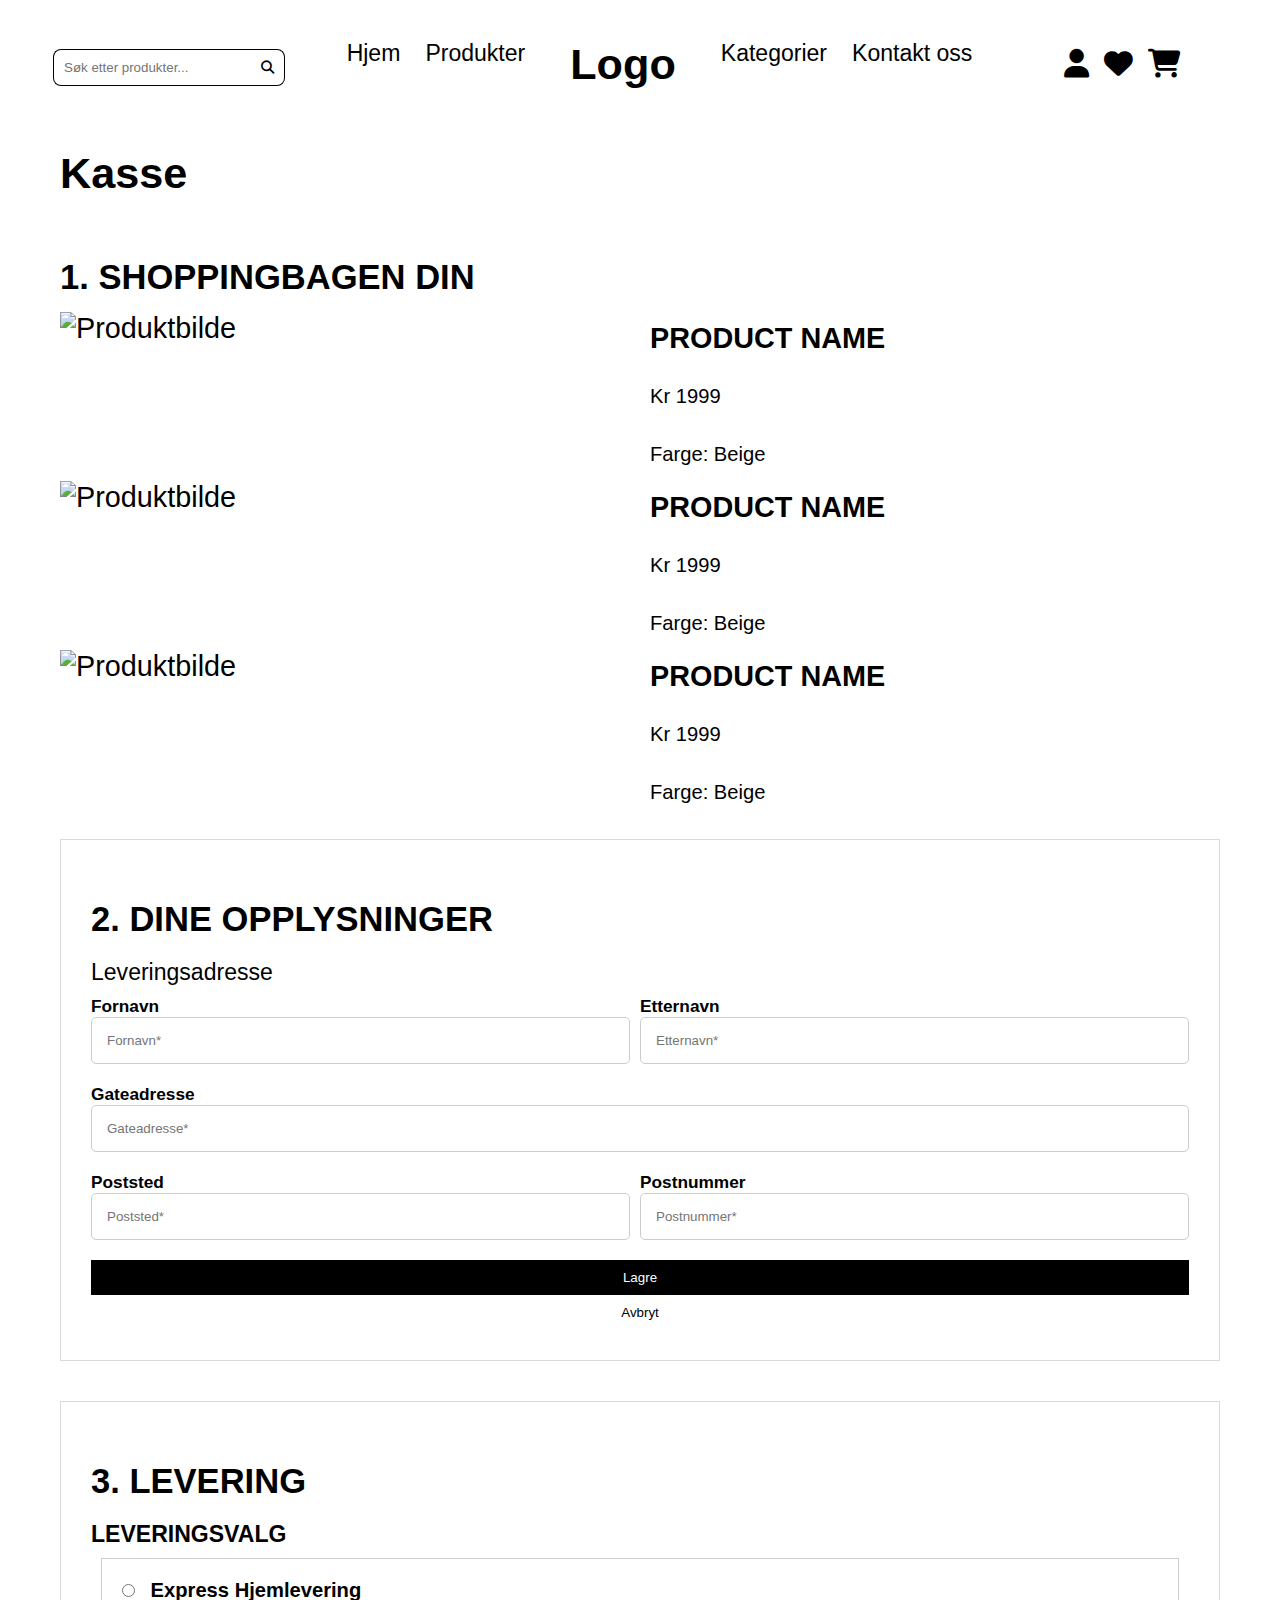
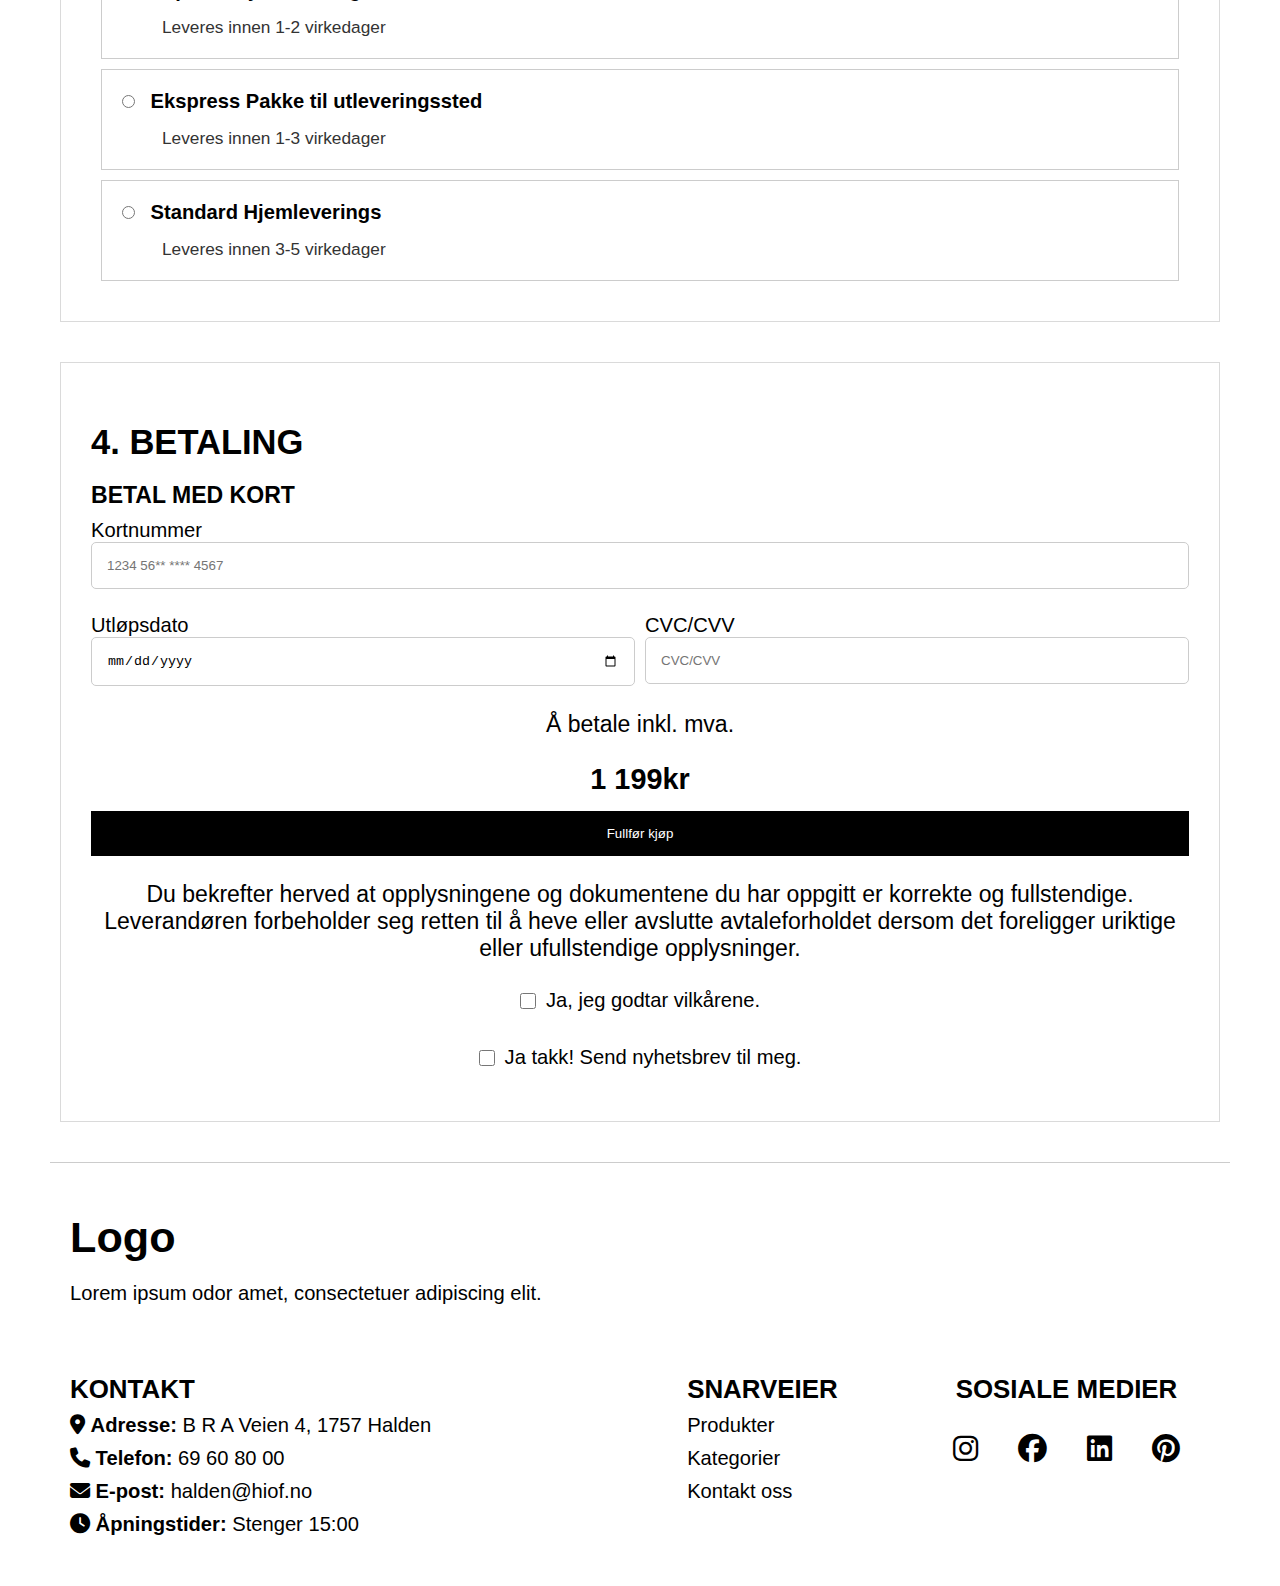
==== checkout.html @ 8eb792e6 "lagt til knapp produkter" ====
<!DOCTYPE html>
<html lang="nb">
<head>
    <meta charset="UTF-8">
    <meta name="viewport" content="width=device-width, initial-scale=1.0">
    <link rel="stylesheet" href="style.css">
    <link href="ikoner/css/fontawesome.css" rel="stylesheet">
    <link href="ikoner/css/brands.css" rel="stylesheet">
    <link href="ikoner/css/solid.css" rel="stylesheet">
    <link href="ikoner/css/regular.css" rel="stylesheet">
    <title>Handlevogn</title>
</head>

<body>
    <div id="grid-container">
        <header>
            <form class="search">
                <label for="search"></label>
                <input type="search" placeholder="Søk etter produkter..." id="search">

                <button type="submit">
                    <i class="fa-solid fa-magnifying-glass"></i>
                </button>
            </form>

        <nav class="nav-liste">
            <ul>
                <li>
                    <a href="index.html">Hjem</a></li>
                <li>
                    <a href="index.html#popprodukter">Produkter</a></li>
                <li>
                    <a href="index.html" class="logo">Logo</a></li>
                 <li>
                    <a href="index.html#kategorier">Kategorier</a></li>
                <li>
                    <a href="#kontakt-info">Kontakt oss</a></li>
                <li>
            </ul>
        </nav>

        <section class="nav-ikoner">
            <i class="fa-solid fa-user"></i>
            <i class="fa-solid fa-heart"></i>
            <a href="checkout.html"><i class="fa-solid fa-cart-shopping"></i></a>
        </section>

        </header>

<main class="checkoutmain">
    <h1>Kasse</h1>

<section class="shoppingbag">
    <h2>1. Shoppingbagen din</h2>
    <article class="product-card">
        <a href="product.html">
        <img src="https://picsum.photos/400" alt="Produktbilde"> </a>
        <h3>Product name</h3>
        <p class="pris">Kr 1999</p>
        <p class="farge">Farge: Beige</p>
        
    </article>
    <article class="product-card">
        <a href="product.html">
        <img src="https://picsum.photos/400" alt="Produktbilde"> </a>
        <h3>Product name</h3>
        <p class="pris">Kr 1999</p>
        <p class="farge">Farge: Beige</p>
    
    </article>
    <article class="product-card">
        <a href="product.html">
        <img src="https://picsum.photos/400" alt="Produktbilde"> </a>
        <h3>Product name</h3>
        <p class="pris">Kr 1999</p>
        <p class="farge">Farge: Beige</p>
    
    </article>
</section>

    <section class="personopplysninger">
        <h2>2. Dine opplysninger</h2>
        <p>Leveringsadresse</p>
        <form>
            <label class="fornavn">Fornavn
            <input type="text" id="fornavn" name="fornavn" placeholder="Fornavn*" maxlength="45" pattern="[A-Za-zæøåÆØÅ ]{2,}" required>
            </label>

            <label class="etternavn">Etternavn
            <input type="text" id="etternavn" name="etternavn" placeholder="Etternavn*" maxlength="45" pattern="[A-Za-zæøåÆØÅ ]{2,}" required>
            </label>

            <label class="adresse">Gateadresse
            <input type="text" id="adresse" name="adresse" placeholder="Gateadresse*" pattern="[a-z0-9._%+\-]+@[a-z0-9.\-]+\.[a-z]{2,}$" required>
            </label>

            <label class="postnr">Postnummer
            <input type="number" id="postnr" name="postnr" placeholder="Postnummer*" pattern="[0-9]{8,12}" required>
            </label>

            <label class="poststed">Poststed
            <input type="text" id="poststed" name="poststed" placeholder="Poststed*" pattern="[A-Za-zæøåÆØÅ ]{2,}" required>
            </label>


            <button type="submit" class="submit">Lagre</button>
            <button type="reset" class="reset">Avbryt</button>
        </form>
    </section>

    <section class="levering">
        <h2>3. Levering</h2>
        <h3>Leveringsvalg</h3>
        <form>
        <div class="border">
            <label>
                <input type="radio" name="levering" value="ekspresshjem"> Express Hjemlevering
            </label>
            <p>Leveres innen 1-2 virkedager</p>
        </div>
        <div class="border">
            <label>
                <input type="radio" name="levering" value="utleveringssted"> Ekspress Pakke til utleveringssted
            </label>
            <p>Leveres innen 1-3 virkedager</p>
        </div>
        <div class="border">
            <label>
                <input type="radio" name="levering" value="hjemlevering"> Standard Hjemleverings
            </label>
            <p>Leveres innen 3-5 virkedager</p>
        </div>
        </form>
 </section>

 <section class="betaling">
    <h2>4. Betaling</h2>
    <p class="upper">Betal med kort</p>
    <form>
        <div class="kortinfo">
        <label class="kortnr">Kortnummer
        <input type="number" id="kortnummer" name="kortnummer" placeholder="1234 56** **** 4567" pattern="[0-9]{8,12}"  required>
        </label>
        <label class="utlopsdato">Utløpsdato
        <input type="date" id="utlopsdato" name="utlopsdato" placeholder="mm / dd / yyyy" pattern="[0-9]{8,12}" max="2023-12-31" required>
        </label>
        <label class="cvc">CVC/CVV
        <input type="number" id="cvc" name="cvc" placeholder="CVC/CVV" pattern="[0-9]{8,12}" required>
        </label>
        </div>


        <div class="divbetaling">
        <p>Å betale inkl. mva.</p>
        <p class="chp">1 199kr</p>
        <button type="submit">Fullfør kjøp</button>
        <p>Du bekrefter herved at opplysningene og dokumentene du har oppgitt er korrekte og fullstendige. Leverandøren forbeholder seg retten til å heve eller avslutte avtaleforholdet dersom det foreligger uriktige eller ufullstendige opplysninger.</p>


        <label class="checkbox">
        <input type="checkbox" name="vilkår" required>Ja, jeg godtar vilkårene.
        </label>
        <label class="checkbox">
        <input type="checkbox" name="tekstmelding">Ja takk! Send nyhetsbrev til meg.
        </label>
        </div>
        
    </form>
 </section>
</main>

<footer>

    <section class="footerlogo">
        <a href="index.html">Logo</a>
        <p>Lorem ipsum odor amet, consectetuer adipiscing elit.</p>
    </section>

    <section id="kontakt-info">
        <h3>Kontakt</h3>
        <ul>
            <li><i class="fa-solid fa-location-dot"></i>  <strong>Adresse:</strong> B R A Veien 4, 1757 Halden</li>
            <li><i class="fa-solid fa-phone"></i>  <strong>Telefon:</strong> 69 60 80 00</li>
            <li><i class="fa-solid fa-envelope"></i>  <strong>E-post:</strong> halden@hiof.no</li>
            <li><i class="fa-solid fa-clock"></i>  <strong>Åpningstider:</strong> Stenger 15:00</li>
        </ul>
    </section>


    <section class="snarveier">
        <h3>Snarveier</h3>
        <ul>
            <li><a href="index.html#popprodukter">Produkter</a></li>
            <li><a href="index.html#kategorier">Kategorier</a></li>
            <li><a href="#kontakt-info">Kontakt oss</a></li>
        </ul>
    </section>

    <section class="some">
        <h3>Sosiale medier</h3>
        <ul class="footerikoner">
            <li><a href="https://www.instagram.com/" target="_blank"><i class="fa-brands fa-instagram"></i></a></li>
            <li><a href="https://www.facebook.com/" target="_blank"><i class="fa-brands fa-facebook"></i></a></li>
            <li><a href="https://www.linkedin.com/" target="_blank"><i class="fa-brands fa-linkedin"></i></a></li>
            <li><a href="https://no.pinterest.com/" target="_blank"><i class="fa-brands fa-pinterest"></i></a></li>
        </ul>
    </section>

</footer>
</div>

</body>
</html>
---- style.css ----
/*GJELDER ALLE SIDER*/
html {
    font-size: calc(1em + 1vw);
}

* {
    box-sizing: border-box;
    margin: 0;
    padding: 0;
}


body {
    font-family: sans-serif;
    background-color: #fff;
}


header {
    background-color: #fff;
}

.search {
    display: flex;
    margin-top: 15px;
    margin-bottom: 10px;
    background-color: #fff;
    color: black;
    cursor: text;
    margin-left: 10px;
}

.search input {
    margin-left: 3px;
    padding: 8px;
    border: 1px solid #000000;
    border-radius: 5px 0 0 5px;
    cursor: text;
}

.search button {
    padding: 8px;
    border: 1px solid #000000;
    background-color: #e6e6e6;
    cursor: pointer;
    border-radius: 0 5px 5px 0;
}

.logo {
    font-size: 1.5rem;
    font-weight: bold;
}

.nav-ikoner {
    display: flex;
    flex-direction: column;
    gap: 15px;
    margin: 10px;
}

.nav-ikoner a{
    text-decoration: none;
    color: black;
}


.nav-liste ul li {
    font-size: 0.8rem;
    padding-right: 5px;
    padding-bottom: 5px;
    padding-top: 5px;
    cursor: pointer;
    list-style: none;
    margin: 5px;
    padding-left: 10px;
}


header nav ul a {
    text-decoration: none;
    color: black;
}

footer {
    display: flex;
    flex-wrap: wrap;
    flex-direction: column;
    border-top: 1px solid #ccc;
    margin-left: 10px;
    margin-right: 10px;
    background-color: #fff;
}

footer section {
    margin-bottom: 20px;
}

footer ul {
    list-style: none;
    padding: 0;
}

footer h3 {
    margin-bottom: 10px;
    font-weight: bold;
    text-transform: uppercase;
    font-size: 0.9rem;
}

footer p {
    margin-top: 20px;
    margin-bottom: 30px;
    font-size: 0.7rem;
    font-weight: normal;
}

footer a {
    text-decoration: none;
    color: black;
}

footer ul li {
    margin-bottom: 10px;
    font-size: 0.7rem;
}

.footerlogo {
    margin-top: 30px;
    font-weight: bold;
    font-size: 1.5rem;
}

article a{
    text-decoration: none;
    color: #000;
}

ul li {
    list-style: none;
}

/*INDEX.HTML*/
.banner {
    background-color: #e0e0e0;
    text-align: right;
    display: flex;
    flex-wrap: wrap;
    justify-content: right;
    padding: 3rem 2rem 2rem;
    margin: 10px;
    margin-top: 20px;
}

.banner button {
    background-color: #fff;
    color: black;
    text-transform: uppercase;
    font-weight: bold;
    border: none;
    padding: 20px;
    cursor: pointer;
}

.banner button a {
    text-decoration: none;
    color: black;
    padding: 20px;
}

.banner h1 {
    padding-bottom: 10px;
}

.banner p {
    padding-bottom: 20px;
}


#popprodukter {
    display: flex;
    flex-direction: column;
    margin: 40px 10px;
}

#popprodukter h2 {
    margin-bottom: 20px;
    font-weight: bold;
    font-size: 1rem;
}

#popprodukter p {
    font-size: 0.7rem;
}

.knapp {
    display: flex;
    flex-wrap: wrap;
    justify-content: center;
    gap: 10px;
    margin-left: 10px;
}

.knapp button {
    background-color: #fff;
    color: black;
    border: 1px solid #d3c6c6;
    cursor: pointer;
    border-radius: 40px;
    padding: 0.4rem 0.9rem;
    font-size: 0.7rem;
    text-align: center;
}



.produkter article img {
    width: 100%;
    height: auto;
    margin-top: 10px;
}

.produkter {
    justify-content: center;
    width: 100%;
    align-items: center;
    gap: 20px;
    border: none;
    padding: 20px 10px;
}

.produkter article a {
    text-decoration: none;
    color: black;
}

.produkter h3 {
    font-weight: bold;
    font-size: 1rem;
    margin-bottom: 10px;
    margin-top: 10px;
}

.produkter p {
    font-size: 0.8rem;
    margin-bottom: 10px;
}

.stjerner {
    display: flex;
    flex-direction: row;
    font-size: 0.6rem;
}

.stjernetekst {
    font-size: 0.4rem;
    color: rgb(94, 94, 94);

}

#kategorier {
    display: flex;
    flex-wrap: wrap;
    gap: 20px;
    flex-direction: column;
}

#kategorier h2, #kategorier p {
    text-align: left;
    margin-left: 10px;
}

#kategorier h2 {
    font-weight: bold;
    font-size: 1rem;
}

#kategorier p {
    font-size: 0.7rem;
    margin-bottom: 20px;
}

#kategorier h3 {
    text-align: center;
    padding: 10px;
}

.k-kort1, .k-kort2, .k-kort3, .k-kort4, .k-kort5 {
    border: none;
    font-weight: bold;
    font-size: 0.7rem;
    margin-left: 10px;
    margin-right: 10px;
    position: relative;
}

.k-kort1 img, .k-kort2 img, .k-kort3 img, .k-kort4 img, .k-kort5 img {
    width: 100%;
    height: 100%;
    object-fit: cover;
}

.k-kort1 h3, .k-kort2 h3, .k-kort3 h3, .k-kort4 h3, .k-kort5 h3 {
    position: absolute;
    color: white;
    text-transform: uppercase;
}

.anmeldelser {
    display: flex;
    flex-wrap: wrap;
    flex-direction: column;
}

.anmeldelser h2 {
    margin-bottom: 10px;
    margin-top: 60px;
    font-weight: bold;
    text-align: left;
    font-size: 1.2rem;
    margin-left: 10px;
}

.anmeldelser h3 {
    margin-bottom: 10px;
    font-weight: bold;
    font-size: 1rem;
    text-align: left;
}

.anmeldelser p {
    margin-bottom: 10px;
    text-align: left;
    font-size: 0.7rem;
}

.anmeldelser img {
    max-width: 150px;
    max-height: 150px;
    align-items: left;
}

.anmeldelser article {
    border: 1px solid #ccc;
    padding: 15px;
    margin: 10px;
}



/*PRODUCT.HTML*/
.brodsmule {
    display: flex;
    flex-direction: row;
    gap: 0.5em;
    list-style: none;
    font-size: 0.9rem;
    margin-top: 20px;
}

.brodsmule li {
    color: #333;
}

.brodsmule a {
    text-decoration: none;
    color: #333;
}

.brodsmule li + li::before { /*AI*/
    content: ">";
    color: #343434;
    margin: 0 0.5em;
}

.nav-product, ol {
    display: flex;
    flex-wrap: wrap;
    font-size: 0.7rem; 
    list-style: none;
    margin: 5px;
}

.pnavn {
    font-weight: bold;
}

.pa {
    text-transform: uppercase; 
}

.psection {
    display: flex;
    flex-direction: column;
    text-align: left;
    margin: 10px;
}

.psection img {
    width: 100%;
    height: auto;
    margin-bottom: 5px;
}

.psection h1 {
    font-weight: bold;
    font-size: 1rem;
    margin-bottom: 15px;
    margin-top: 30px;
}

.psection a {
    text-decoration: line-break;
    color: #000;
    font-weight: lighter;
    margin-bottom: 10px;
}

.psection p {
    margin-bottom: 10px;
    font-size: 0.7rem;
    margin-top: 10px;
}

.paside {
    display: flex;
    flex-direction: column;
    text-align: left;
}

.particle {
    display: flex;
    flex-direction: column;
    align-items: left;
    padding: 10px;
    margin: 20px;
    margin-left: 3px;
    width: 100%;
}

.particle img {
    width: 100%;
    height: auto;
}

.paside h2 {
    font-weight: bold;
    font-size: 1rem;
    margin-bottom: 20px;
    margin-left: 15px;
    margin-top: 30px;
}

.paside article img {
    width: 100%;
    height: auto;
}

.paside article h3 {
    font-size: bold;
    font-size: 1rem;

}

.paside article p {
    color: #000000;
    font-size: 0.7rem;
}



/*CHECKOUT.HTML*/
.checkoutmain {
    display: flex;
    flex-direction: column;
    border: none;
    text-align: left;
    margin: 20px;
}

.checkoutmain h1 {
    font-weight: bold;
    font-size: 1.5rem;
    margin-top: 20px;
    margin-bottom: 30px;
}

.shoppingbag h2 {
    font-weight: bold;
    font-size: 1.2rem;
    margin-bottom: 15px;
    margin-top: 30px;
    text-transform: uppercase;
}

.shoppingbag h3 {
    font-weight: bold;
    font-size: 1rem;
    margin-bottom: 10px;
    margin-top: 10px;
    text-transform: uppercase;
}
 
.product-card img {
    width: 100%;
    height: auto;
}

.shoppingbag p {
    font-size: 0.7rem;
    margin-bottom: 15px;
}

.personopplysninger h2 {
    font-weight: bold;
    font-size: 1.2rem;
    margin-bottom: 20px;
    margin-top: 30px;
    text-transform: uppercase;
}

.personopplysninger p {
    font-size: 0.8rem;
    margin-bottom: 10px;
}

.personopplysninger label {
    font-size: 0.6rem;
    font-weight: bold;
}

.personopplysninger form input {
    display: flex;
    width: 100%;
    flex-direction: column;
    margin-bottom: 15px;
    padding: 15px;
    border: 1px solid #ccc;
    border-radius: 5px;
}

.personopplysninger form button {
    margin-right: 20px;
    padding: 10px 20px;
    border: none;
    background-color: #000;
    color: #fff;
    cursor: pointer;
}

.personopplysninger .reset {
    background-color: #ffffff;
    color: #000;
}


.personopplysninger{
    background-color: #fff;
}

.levering h2 {
    font-weight: bold;
    font-size: 1.2rem;
    margin-bottom: 20px;
    margin-top: 30px;
    text-transform: uppercase;
}

.levering h3 {
    font-size: 0.8rem;
    margin-bottom: 3px;
    text-transform: uppercase;
    font-weight: bold;
}

.levering p {
    font-size: 0.6rem;
    margin-bottom: 10px;
    margin-left: 50px;
    color: #333;
}

.levering form label {
    display: block;
    margin-bottom: 5px;
}

.levering input[type="radio"] {
    margin-right: 10px;
}

.levering form label {
    font-size: 0.7rem;
    font-weight: bold;
    padding: 10px;
}

.levering {
    background-color: #fff;
}

.border {
    border: 1px solid #ccc;
    padding: 10px;
    margin: 10px; 
}

.betaling h2 {
    font-weight: bold;
    font-size: 1.2rem;
    margin-bottom: 20px;
    margin-top: 30px;
    text-transform: uppercase;
}

.upper {
    font-size: 0.8rem;
    margin-bottom: 10px;
    font-weight: bold;
    text-transform: uppercase;
}

.betaling label {
    font-size: 0.7rem;
}

.betaling form input {
    display: flex;
    width: 100%;
    flex-direction: column;
    margin-bottom: 15px;
    padding: 15px;
    border: 1px solid #ccc;
    border-radius: 5px;
}

.divbetaling button {
    padding: 10px 20px;
    border: none;
    background-color: #000;
    color: #fff;
    cursor: pointer;
    margin-bottom: 10px;
}


.betaling form p {
    font-size: 0.8rem;
    margin-top: 10px;
    font-weight: normal;
    margin-bottom: 15px;
}

.checkbox {
    display: flex;
    align-items: center;
    margin-bottom: 10px;
}

.checkbox input[type="checkbox"] { /*AI*/
    margin-right: 10px;
    width: 16px;
    height: 16px;
    margin-top: 16px;
}

.checkbox label {
    font-size: 0.7rem;
    cursor: pointer;
}


/*DESKTOP*/
@media (min-width: 700px) {

/*GJELDER ALLE SIDER*/
    body {
        max-width: 1200px;
        margin: 0 auto;
    }

    header {
        display: flex;
        justify-content: space-between;
        align-items: center;
        margin-bottom: 30px;
        margin-top: 30px;
    }

    ul {
        list-style: none;
    }

    .search input {
        margin-left: 3px;
        padding: 10px;
        border-right: none;
        border-radius: 8px 0 0 8px;
    }

    .search button {
        padding: 10px;
        border-left: none;
        border-radius: 0 8px 8px 0;
        background-color: #fff;
    }

    .nav-ikoner {
        display: flex;
        flex-direction: row;
        margin-right: 60px;
        align-items: baseline;
    }

    .logo {
        margin-left: 20px;
        margin-right: 20px;
        text-align: center;
    }

    .nav-liste ul {
        display: flex;
        white-space: nowrap;
    }

    .banner {
        grid-column: 1 / -1;
    }

    footer {
        display: grid;
        grid-template-columns: repeat(4, 1fr);
        grid-template-rows: auto;
        gap: 20px;
        padding: 20px;
    }

    .footerlogo {
        grid-column: 1/-1;
        text-align: left;
        margin-bottom: 20px;
        font-size: 1.5rem;
    }

    .footerlogo p {
        font-size: 0.7rem;
    }

    #kontakt-info {
        grid-column: 1;
        white-space: nowrap; /*AI hvordan få kontaktinformasjonen til å ikke bryte teksten?*/
    }

    .snarveier {
        grid-column: 3;
    }

    .some {
        grid-column: 4;
        text-align: center;
    }

    .footerikoner {
        display: flex;
        justify-content: center;
        gap: 40px;
        margin: 30px;
    }

    .footerikoner i { /*AI hvordan få ikonene større?*/
        font-size: 1rem;
    }

    button:hover {
        background-color: #f0f0f0;
    }
    
    a:hover {
        color: #f0f0f0;
    }

    .knapp button:hover {
        background-color: #f0f0f0;
    }
    
    .produkter img:hover {
        transform: scale(1.02);
    }
    
    .particle img:hover {
        transform: scale(1.02);
    }

    .divbetaling button:hover {
        background-color: #d2d2d2;
    }
    
    .personopplysninger form button:hover {
        background-color: #d8d8d8;
    }
    
    .brodsmule a:hover {
        text-decoration: underline;
    }


    /*INDEX.HTML*/
    .banner, .banner button {
        border-radius: 30px;
    }

    #popprodukter {
        grid-column: 1 / -1;
        align-items: center;
    }

    .knapp {
        display: flex;
        justify-content: center;
        margin-bottom: 30px;
    }

    .produkter {
        display: grid;
        grid-template-columns: repeat(auto-fill, minmax(350px, 1fr)); /* Dynamisk grid AI*/
    }

    .produkter article img {
        border-radius: 30px;
    }


    #kategorier {
        display: grid;
        grid-template-columns: repeat(3, 1fr);
        grid-template-rows: auto;
        align-items: stretch;
        max-width: 1200px;
        gap: 0;
    }

    .k-kort1, .k-kort2, .k-kort3, .k-kort4, .k-kort5 {
        position: relative;
        background-color: rgb(255, 255, 255);
        padding: 0%;
        margin: 10px;
    }

    .k-kort1 img, .k-kort2 img, .k-kort3 img, .k-kort4 img, .k-kort5 img {
        width: 100%;
        height: 100%;
        object-fit: cover;
        border-radius: 30px;
    }

    .k-kort1 h3, .k-kort2 h3, .k-kort3 h3, .k-kort4 h3, .k-kort5 h3 {
        position: absolute;
        color: white;
        text-transform: uppercase;
    }

    .k-kort1 {
        grid-column: 1;
        grid-row: 3;
    }

    .k-kort2 {
        grid-column: 2;
        grid-row: 3;
      
    }

    .k-kort3 {
        grid-column: 3;
        grid-row: 3 / span 2;
        
    }

    .k-kort4 {
        grid-column: 1 / span 2; /*AI*/
        grid-row: 4 / span 2;
        

    }

    .k-kort5 {
        grid-column: 3;
        grid-row: 5;
       
    }

    .over {
        grid-column: 1 / -1;
        grid-row: 1;
    }

    .under {
        grid-column: 1 / -1;
        grid-row: 2;
    }

    .anmeldelser h2 {
        grid-column: 1 / -1;
    }

    .anmeldelser {
        display: grid;
        grid-template-columns: repeat(auto-fit, minmax(289px, 1fr)); /* Dynamisk grid */ /*AI hvordan få anmeldelsene til å ikke bryte teksten?*/
        
    }

    .anmeldelser article {
        border-radius: 30px;
        margin-bottom: 40px;
    }

/*PRODUCT.HTML*/
    .psection {
        display: grid;
        grid-template-columns: 700px 440px;
        grid-template-rows: auto;
    }

    .psection img {
        width: 100%;
        height: auto;
    }

    .psection .stortbilde {
        grid-column: 1;
        width: 100%;
        height: auto;
        margin-bottom: 20px;
    }

    .psection .litebilder { 
        grid-column: 1;
        grid-row: 2;  
    }

    .psection .litebilder img {
        max-width: 160px;
        width: 100%;
        height: auto;
    }

    .pinfo, .pa, .vogn, .hjerte, .storrelse {
        grid-column: 2/3;
        margin-left: 20px;
        margin-right: 20px;
    }

    .flex {
        display: flex;
        flex-direction: row;
    }

    .vogn, .hjerte {
   
    }



    .storrelse {
        background-color: rgb(239, 239, 239);
        color: rgb(0, 0, 0);
        padding: 12px;
        border-radius: 5px;
        cursor: pointer;
        padding-right: 285px;
        margin-top: 30px;
    }

    .vogn {
        flex: 1;
        background-color: #000;
        color: white;
        padding: 12px;
        border: none;
        cursor: pointer;
        margin-top: 10px;
        margin-right: 0;
    }

    .hjerte {
        margin-top: 10px;
        padding: 12px;
        background-color: white;
        border: 1px solid #000;
        cursor: pointer;
    }


    .paside {
        display: grid;
        grid-template-columns: repeat(auto-fill, minmax(350px, 1fr)); /* Gjenbrukt AIkode */
        gap: 20px;
        margin: 1rem;
    }

    .paside h2 {
        grid-column: 1 / -1;
        margin-bottom: 0;
    }

    /*CHECKOUT.HTML*/
    .checkoutmain {
        display: grid;
    }

    .shoppingbag article {
        display: grid;
        grid-template-columns: 1fr 1fr;
        grid-template-rows: auto;
        gap: 20px;
    }

    .shoppingbag img {
        grid-column: 1/2;
        grid-row: 3;
        width: 100%;
        height: auto;
    }

    .shoppingbag h3 {
        grid-column: 2/3;
        grid-row: 1;
    }

    .pris {
        grid-column: 2/3;
        grid-row: 2;
    }

    .farge {
        grid-column: 2/3;
        grid-row: 3;
    }

    .personopplysninger {
        border: solid 1px #dadada;
        padding: 30px;
        margin-top: 20px;
        margin-bottom: 20px;
    }

    .personopplysninger form {
        display: grid;
        grid-template-columns: 1fr 1fr;
        grid-template-rows: auto;
    }

    .fornavn, .poststed {
        grid-column: 1;
        margin-right: 10px;
    }

    .poststed {
        grid-row: 3;
    }

    .etternavn, .postnr {
        grid-column: 2;
    }

    .adresse {
        grid-column: 1 / -1;
    }

    .submit {
        grid-column: 1 / -1;
    }

    .reset {
        grid-column: 1 / -1;
    }

    .personopplysninger label {
        font-size: 0.6rem;
        font-weight: bold;
        margin-bottom: 5px;
    }

    .personopplysninger form button {
        margin: 0;
    }

    .levering {
        border: solid 1px #dadada;
        padding: 30px;
        margin-top: 20px;
        margin-bottom: 20px;
    }

    .kortinfo {
        display: grid;
        grid-template-columns: 1fr 1fr;
        grid-template-rows: auto;
        gap: 10px;
    }

    .kortnr {
        grid-column: 1/-1; 
    }

    .utlopsdato {
        grid-column: 1;
    }

    .cvc {
        grid-column: 2;
    }

    /*ER HER NÅ*/

    .betaling {
        border: solid 1px #dadada;
        padding: 30px;
        margin-top: 20px;
        margin-bottom: 20px;
    }

    .betaling form button {
        display: flex;
        width: 100%;
        justify-content: center;
        align-items: center;
        margin-bottom: 15px;
        padding: 15px;
    }

    .divbetaling {
        display: flex;
        flex-direction: column;
        text-align: center;
        align-items: center;
    }

    .divbetaling .chp {
        font-weight: bold;
        font-size: 1rem;
    }





}
---- ikoner/css/brands.css ----
/*!
 * Font Awesome Free 6.6.0 by @fontawesome - https://fontawesome.com
 * License - https://fontawesome.com/license/free (Icons: CC BY 4.0, Fonts: SIL OFL 1.1, Code: MIT License)
 * Copyright 2024 Fonticons, Inc.
 */
:root, :host {
  --fa-style-family-brands: 'Font Awesome 6 Brands';
  --fa-font-brands: normal 400 1em/1 'Font Awesome 6 Brands'; }

@font-face {
  font-family: 'Font Awesome 6 Brands';
  font-style: normal;
  font-weight: 400;
  font-display: block;
  src: url("../webfonts/fa-brands-400.woff2") format("woff2"), url("../webfonts/fa-brands-400.ttf") format("truetype"); }

.fab,
.fa-brands {
  font-weight: 400; }

.fa-monero:before {
  content: "\f3d0"; }

.fa-hooli:before {
  content: "\f427"; }

.fa-yelp:before {
  content: "\f1e9"; }

.fa-cc-visa:before {
  content: "\f1f0"; }

.fa-lastfm:before {
  content: "\f202"; }

.fa-shopware:before {
  content: "\f5b5"; }

.fa-creative-commons-nc:before {
  content: "\f4e8"; }

.fa-aws:before {
  content: "\f375"; }

.fa-redhat:before {
  content: "\f7bc"; }

.fa-yoast:before {
  content: "\f2b1"; }

.fa-cloudflare:before {
  content: "\e07d"; }

.fa-ups:before {
  content: "\f7e0"; }

.fa-pixiv:before {
  content: "\e640"; }

.fa-wpexplorer:before {
  content: "\f2de"; }

.fa-dyalog:before {
  content: "\f399"; }

.fa-bity:before {
  content: "\f37a"; }

.fa-stackpath:before {
  content: "\f842"; }

.fa-buysellads:before {
  content: "\f20d"; }

.fa-first-order:before {
  content: "\f2b0"; }

.fa-modx:before {
  content: "\f285"; }

.fa-guilded:before {
  content: "\e07e"; }

.fa-vnv:before {
  content: "\f40b"; }

.fa-square-js:before {
  content: "\f3b9"; }

.fa-js-square:before {
  content: "\f3b9"; }

.fa-microsoft:before {
  content: "\f3ca"; }

.fa-qq:before {
  content: "\f1d6"; }

.fa-orcid:before {
  content: "\f8d2"; }

.fa-java:before {
  content: "\f4e4"; }

.fa-invision:before {
  content: "\f7b0"; }

.fa-creative-commons-pd-alt:before {
  content: "\f4ed"; }

.fa-centercode:before {
  content: "\f380"; }

.fa-glide-g:before {
  content: "\f2a6"; }

.fa-drupal:before {
  content: "\f1a9"; }

.fa-jxl:before {
  content: "\e67b"; }

.fa-dart-lang:before {
  content: "\e693"; }

.fa-hire-a-helper:before {
  content: "\f3b0"; }

.fa-creative-commons-by:before {
  content: "\f4e7"; }

.fa-unity:before {
  content: "\e049"; }

.fa-whmcs:before {
  content: "\f40d"; }

.fa-rocketchat:before {
  content: "\f3e8"; }

.fa-vk:before {
  content: "\f189"; }

.fa-untappd:before {
  content: "\f405"; }

.fa-mailchimp:before {
  content: "\f59e"; }

.fa-css3-alt:before {
  content: "\f38b"; }

.fa-square-reddit:before {
  content: "\f1a2"; }

.fa-reddit-square:before {
  content: "\f1a2"; }

.fa-vimeo-v:before {
  content: "\f27d"; }

.fa-contao:before {
  content: "\f26d"; }

.fa-square-font-awesome:before {
  content: "\e5ad"; }

.fa-deskpro:before {
  content: "\f38f"; }

.fa-brave:before {
  content: "\e63c"; }

.fa-sistrix:before {
  content: "\f3ee"; }

.fa-square-instagram:before {
  content: "\e055"; }

.fa-instagram-square:before {
  content: "\e055"; }

.fa-battle-net:before {
  content: "\f835"; }

.fa-the-red-yeti:before {
  content: "\f69d"; }

.fa-square-hacker-news:before {
  content: "\f3af"; }

.fa-hacker-news-square:before {
  content: "\f3af"; }

.fa-edge:before {
  content: "\f282"; }

.fa-threads:before {
  content: "\e618"; }

.fa-napster:before {
  content: "\f3d2"; }

.fa-square-snapchat:before {
  content: "\f2ad"; }

.fa-snapchat-square:before {
  content: "\f2ad"; }

.fa-google-plus-g:before {
  content: "\f0d5"; }

.fa-artstation:before {
  content: "\f77a"; }

.fa-markdown:before {
  content: "\f60f"; }

.fa-sourcetree:before {
  content: "\f7d3"; }

.fa-google-plus:before {
  content: "\f2b3"; }

.fa-diaspora:before {
  content: "\f791"; }

.fa-foursquare:before {
  content: "\f180"; }

.fa-stack-overflow:before {
  content: "\f16c"; }

.fa-github-alt:before {
  content: "\f113"; }

.fa-phoenix-squadron:before {
  content: "\f511"; }

.fa-pagelines:before {
  content: "\f18c"; }

.fa-algolia:before {
  content: "\f36c"; }

.fa-red-river:before {
  content: "\f3e3"; }

.fa-creative-commons-sa:before {
  content: "\f4ef"; }

.fa-safari:before {
  content: "\f267"; }

.fa-google:before {
  content: "\f1a0"; }

.fa-square-font-awesome-stroke:before {
  content: "\f35c"; }

.fa-font-awesome-alt:before {
  content: "\f35c"; }

.fa-atlassian:before {
  content: "\f77b"; }

.fa-linkedin-in:before {
  content: "\f0e1"; }

.fa-digital-ocean:before {
  content: "\f391"; }

.fa-nimblr:before {
  content: "\f5a8"; }

.fa-chromecast:before {
  content: "\f838"; }

.fa-evernote:before {
  content: "\f839"; }

.fa-hacker-news:before {
  content: "\f1d4"; }

.fa-creative-commons-sampling:before {
  content: "\f4f0"; }

.fa-adversal:before {
  content: "\f36a"; }

.fa-creative-commons:before {
  content: "\f25e"; }

.fa-watchman-monitoring:before {
  content: "\e087"; }

.fa-fonticons:before {
  content: "\f280"; }

.fa-weixin:before {
  content: "\f1d7"; }

.fa-shirtsinbulk:before {
  content: "\f214"; }

.fa-codepen:before {
  content: "\f1cb"; }

.fa-git-alt:before {
  content: "\f841"; }

.fa-lyft:before {
  content: "\f3c3"; }

.fa-rev:before {
  content: "\f5b2"; }

.fa-windows:before {
  content: "\f17a"; }

.fa-wizards-of-the-coast:before {
  content: "\f730"; }

.fa-square-viadeo:before {
  content: "\f2aa"; }

.fa-viadeo-square:before {
  content: "\f2aa"; }

.fa-meetup:before {
  content: "\f2e0"; }

.fa-centos:before {
  content: "\f789"; }

.fa-adn:before {
  content: "\f170"; }

.fa-cloudsmith:before {
  content: "\f384"; }

.fa-opensuse:before {
  content: "\e62b"; }

.fa-pied-piper-alt:before {
  content: "\f1a8"; }

.fa-square-dribbble:before {
  content: "\f397"; }

.fa-dribbble-square:before {
  content: "\f397"; }

.fa-codiepie:before {
  content: "\f284"; }

.fa-node:before {
  content: "\f419"; }

.fa-mix:before {
  content: "\f3cb"; }

.fa-steam:before {
  content: "\f1b6"; }

.fa-cc-apple-pay:before {
  content: "\f416"; }

.fa-scribd:before {
  content: "\f28a"; }

.fa-debian:before {
  content: "\e60b"; }

.fa-openid:before {
  content: "\f19b"; }

.fa-instalod:before {
  content: "\e081"; }

.fa-expeditedssl:before {
  content: "\f23e"; }

.fa-sellcast:before {
  content: "\f2da"; }

.fa-square-twitter:before {
  content: "\f081"; }

.fa-twitter-square:before {
  content: "\f081"; }

.fa-r-project:before {
  content: "\f4f7"; }

.fa-delicious:before {
  content: "\f1a5"; }

.fa-freebsd:before {
  content: "\f3a4"; }

.fa-vuejs:before {
  content: "\f41f"; }

.fa-accusoft:before {
  content: "\f369"; }

.fa-ioxhost:before {
  content: "\f208"; }

.fa-fonticons-fi:before {
  content: "\f3a2"; }

.fa-app-store:before {
  content: "\f36f"; }

.fa-cc-mastercard:before {
  content: "\f1f1"; }

.fa-itunes-note:before {
  content: "\f3b5"; }

.fa-golang:before {
  content: "\e40f"; }

.fa-kickstarter:before {
  content: "\f3bb"; }

.fa-square-kickstarter:before {
  content: "\f3bb"; }

.fa-grav:before {
  content: "\f2d6"; }

.fa-weibo:before {
  content: "\f18a"; }

.fa-uncharted:before {
  content: "\e084"; }

.fa-firstdraft:before {
  content: "\f3a1"; }

.fa-square-youtube:before {
  content: "\f431"; }

.fa-youtube-square:before {
  content: "\f431"; }

.fa-wikipedia-w:before {
  content: "\f266"; }

.fa-wpressr:before {
  content: "\f3e4"; }

.fa-rendact:before {
  content: "\f3e4"; }

.fa-angellist:before {
  content: "\f209"; }

.fa-galactic-republic:before {
  content: "\f50c"; }

.fa-nfc-directional:before {
  content: "\e530"; }

.fa-skype:before {
  content: "\f17e"; }

.fa-joget:before {
  content: "\f3b7"; }

.fa-fedora:before {
  content: "\f798"; }

.fa-stripe-s:before {
  content: "\f42a"; }

.fa-meta:before {
  content: "\e49b"; }

.fa-laravel:before {
  content: "\f3bd"; }

.fa-hotjar:before {
  content: "\f3b1"; }

.fa-bluetooth-b:before {
  content: "\f294"; }

.fa-square-letterboxd:before {
  content: "\e62e"; }

.fa-sticker-mule:before {
  content: "\f3f7"; }

.fa-creative-commons-zero:before {
  content: "\f4f3"; }

.fa-hips:before {
  content: "\f452"; }

.fa-behance:before {
  content: "\f1b4"; }

.fa-reddit:before {
  content: "\f1a1"; }

.fa-discord:before {
  content: "\f392"; }

.fa-chrome:before {
  content: "\f268"; }

.fa-app-store-ios:before {
  content: "\f370"; }

.fa-cc-discover:before {
  content: "\f1f2"; }

.fa-wpbeginner:before {
  content: "\f297"; }

.fa-confluence:before {
  content: "\f78d"; }

.fa-shoelace:before {
  content: "\e60c"; }

.fa-mdb:before {
  content: "\f8ca"; }

.fa-dochub:before {
  content: "\f394"; }

.fa-accessible-icon:before {
  content: "\f368"; }

.fa-ebay:before {
  content: "\f4f4"; }

.fa-amazon:before {
  content: "\f270"; }

.fa-unsplash:before {
  content: "\e07c"; }

.fa-yarn:before {
  content: "\f7e3"; }

.fa-square-steam:before {
  content: "\f1b7"; }

.fa-steam-square:before {
  content: "\f1b7"; }

.fa-500px:before {
  content: "\f26e"; }

.fa-square-vimeo:before {
  content: "\f194"; }

.fa-vimeo-square:before {
  content: "\f194"; }

.fa-asymmetrik:before {
  content: "\f372"; }

.fa-font-awesome:before {
  content: "\f2b4"; }

.fa-font-awesome-flag:before {
  content: "\f2b4"; }

.fa-font-awesome-logo-full:before {
  content: "\f2b4"; }

.fa-gratipay:before {
  content: "\f184"; }

.fa-apple:before {
  content: "\f179"; }

.fa-hive:before {
  content: "\e07f"; }

.fa-gitkraken:before {
  content: "\f3a6"; }

.fa-keybase:before {
  content: "\f4f5"; }

.fa-apple-pay:before {
  content: "\f415"; }

.fa-padlet:before {
  content: "\e4a0"; }

.fa-amazon-pay:before {
  content: "\f42c"; }

.fa-square-github:before {
  content: "\f092"; }

.fa-github-square:before {
  content: "\f092"; }

.fa-stumbleupon:before {
  content: "\f1a4"; }

.fa-fedex:before {
  content: "\f797"; }

.fa-phoenix-framework:before {
  content: "\f3dc"; }

.fa-shopify:before {
  content: "\e057"; }

.fa-neos:before {
  content: "\f612"; }

.fa-square-threads:before {
  content: "\e619"; }

.fa-hackerrank:before {
  content: "\f5f7"; }

.fa-researchgate:before {
  content: "\f4f8"; }

.fa-swift:before {
  content: "\f8e1"; }

.fa-angular:before {
  content: "\f420"; }

.fa-speakap:before {
  content: "\f3f3"; }

.fa-angrycreative:before {
  content: "\f36e"; }

.fa-y-combinator:before {
  content: "\f23b"; }

.fa-empire:before {
  content: "\f1d1"; }

.fa-envira:before {
  content: "\f299"; }

.fa-google-scholar:before {
  content: "\e63b"; }

.fa-square-gitlab:before {
  content: "\e5ae"; }

.fa-gitlab-square:before {
  content: "\e5ae"; }

.fa-studiovinari:before {
  content: "\f3f8"; }

.fa-pied-piper:before {
  content: "\f2ae"; }

.fa-wordpress:before {
  content: "\f19a"; }

.fa-product-hunt:before {
  content: "\f288"; }

.fa-firefox:before {
  content: "\f269"; }

.fa-linode:before {
  content: "\f2b8"; }

.fa-goodreads:before {
  content: "\f3a8"; }

.fa-square-odnoklassniki:before {
  content: "\f264"; }

.fa-odnoklassniki-square:before {
  content: "\f264"; }

.fa-jsfiddle:before {
  content: "\f1cc"; }

.fa-sith:before {
  content: "\f512"; }

.fa-themeisle:before {
  content: "\f2b2"; }

.fa-page4:before {
  content: "\f3d7"; }

.fa-hashnode:before {
  content: "\e499"; }

.fa-react:before {
  content: "\f41b"; }

.fa-cc-paypal:before {
  content: "\f1f4"; }

.fa-squarespace:before {
  content: "\f5be"; }

.fa-cc-stripe:before {
  content: "\f1f5"; }

.fa-creative-commons-share:before {
  content: "\f4f2"; }

.fa-bitcoin:before {
  content: "\f379"; }

.fa-keycdn:before {
  content: "\f3ba"; }

.fa-opera:before {
  content: "\f26a"; }

.fa-itch-io:before {
  content: "\f83a"; }

.fa-umbraco:before {
  content: "\f8e8"; }

.fa-galactic-senate:before {
  content: "\f50d"; }

.fa-ubuntu:before {
  content: "\f7df"; }

.fa-draft2digital:before {
  content: "\f396"; }

.fa-stripe:before {
  content: "\f429"; }

.fa-houzz:before {
  content: "\f27c"; }

.fa-gg:before {
  content: "\f260"; }

.fa-dhl:before {
  content: "\f790"; }

.fa-square-pinterest:before {
  content: "\f0d3"; }

.fa-pinterest-square:before {
  content: "\f0d3"; }

.fa-xing:before {
  content: "\f168"; }

.fa-blackberry:before {
  content: "\f37b"; }

.fa-creative-commons-pd:before {
  content: "\f4ec"; }

.fa-playstation:before {
  content: "\f3df"; }

.fa-quinscape:before {
  content: "\f459"; }

.fa-less:before {
  content: "\f41d"; }

.fa-blogger-b:before {
  content: "\f37d"; }

.fa-opencart:before {
  content: "\f23d"; }

.fa-vine:before {
  content: "\f1ca"; }

.fa-signal-messenger:before {
  content: "\e663"; }

.fa-paypal:before {
  content: "\f1ed"; }

.fa-gitlab:before {
  content: "\f296"; }

.fa-typo3:before {
  content: "\f42b"; }

.fa-reddit-alien:before {
  content: "\f281"; }

.fa-yahoo:before {
  content: "\f19e"; }

.fa-dailymotion:before {
  content: "\e052"; }

.fa-affiliatetheme:before {
  content: "\f36b"; }

.fa-pied-piper-pp:before {
  content: "\f1a7"; }

.fa-bootstrap:before {
  content: "\f836"; }

.fa-odnoklassniki:before {
  content: "\f263"; }

.fa-nfc-symbol:before {
  content: "\e531"; }

.fa-mintbit:before {
  content: "\e62f"; }

.fa-ethereum:before {
  content: "\f42e"; }

.fa-speaker-deck:before {
  content: "\f83c"; }

.fa-creative-commons-nc-eu:before {
  content: "\f4e9"; }

.fa-patreon:before {
  content: "\f3d9"; }

.fa-avianex:before {
  content: "\f374"; }

.fa-ello:before {
  content: "\f5f1"; }

.fa-gofore:before {
  content: "\f3a7"; }

.fa-bimobject:before {
  content: "\f378"; }

.fa-brave-reverse:before {
  content: "\e63d"; }

.fa-facebook-f:before {
  content: "\f39e"; }

.fa-square-google-plus:before {
  content: "\f0d4"; }

.fa-google-plus-square:before {
  content: "\f0d4"; }

.fa-web-awesome:before {
  content: "\e682"; }

.fa-mandalorian:before {
  content: "\f50f"; }

.fa-first-order-alt:before {
  content: "\f50a"; }

.fa-osi:before {
  content: "\f41a"; }

.fa-google-wallet:before {
  content: "\f1ee"; }

.fa-d-and-d-beyond:before {
  content: "\f6ca"; }

.fa-periscope:before {
  content: "\f3da"; }

.fa-fulcrum:before {
  content: "\f50b"; }

.fa-cloudscale:before {
  content: "\f383"; }

.fa-forumbee:before {
  content: "\f211"; }

.fa-mizuni:before {
  content: "\f3cc"; }

.fa-schlix:before {
  content: "\f3ea"; }

.fa-square-xing:before {
  content: "\f169"; }

.fa-xing-square:before {
  content: "\f169"; }

.fa-bandcamp:before {
  content: "\f2d5"; }

.fa-wpforms:before {
  content: "\f298"; }

.fa-cloudversify:before {
  content: "\f385"; }

.fa-usps:before {
  content: "\f7e1"; }

.fa-megaport:before {
  content: "\f5a3"; }

.fa-magento:before {
  content: "\f3c4"; }

.fa-spotify:before {
  content: "\f1bc"; }

.fa-optin-monster:before {
  content: "\f23c"; }

.fa-fly:before {
  content: "\f417"; }

.fa-aviato:before {
  content: "\f421"; }

.fa-itunes:before {
  content: "\f3b4"; }

.fa-cuttlefish:before {
  content: "\f38c"; }

.fa-blogger:before {
  content: "\f37c"; }

.fa-flickr:before {
  content: "\f16e"; }

.fa-viber:before {
  content: "\f409"; }

.fa-soundcloud:before {
  content: "\f1be"; }

.fa-digg:before {
  content: "\f1a6"; }

.fa-tencent-weibo:before {
  content: "\f1d5"; }

.fa-letterboxd:before {
  content: "\e62d"; }

.fa-symfony:before {
  content: "\f83d"; }

.fa-maxcdn:before {
  content: "\f136"; }

.fa-etsy:before {
  content: "\f2d7"; }

.fa-facebook-messenger:before {
  content: "\f39f"; }

.fa-audible:before {
  content: "\f373"; }

.fa-think-peaks:before {
  content: "\f731"; }

.fa-bilibili:before {
  content: "\e3d9"; }

.fa-erlang:before {
  content: "\f39d"; }

.fa-x-twitter:before {
  content: "\e61b"; }

.fa-cotton-bureau:before {
  content: "\f89e"; }

.fa-dashcube:before {
  content: "\f210"; }

.fa-42-group:before {
  content: "\e080"; }

.fa-innosoft:before {
  content: "\e080"; }

.fa-stack-exchange:before {
  content: "\f18d"; }

.fa-elementor:before {
  content: "\f430"; }

.fa-square-pied-piper:before {
  content: "\e01e"; }

.fa-pied-piper-square:before {
  content: "\e01e"; }

.fa-creative-commons-nd:before {
  content: "\f4eb"; }

.fa-palfed:before {
  content: "\f3d8"; }

.fa-superpowers:before {
  content: "\f2dd"; }

.fa-resolving:before {
  content: "\f3e7"; }

.fa-xbox:before {
  content: "\f412"; }

.fa-square-web-awesome-stroke:before {
  content: "\e684"; }

.fa-searchengin:before {
  content: "\f3eb"; }

.fa-tiktok:before {
  content: "\e07b"; }

.fa-square-facebook:before {
  content: "\f082"; }

.fa-facebook-square:before {
  content: "\f082"; }

.fa-renren:before {
  content: "\f18b"; }

.fa-linux:before {
  content: "\f17c"; }

.fa-glide:before {
  content: "\f2a5"; }

.fa-linkedin:before {
  content: "\f08c"; }

.fa-hubspot:before {
  content: "\f3b2"; }

.fa-deploydog:before {
  content: "\f38e"; }

.fa-twitch:before {
  content: "\f1e8"; }

.fa-flutter:before {
  content: "\e694"; }

.fa-ravelry:before {
  content: "\f2d9"; }

.fa-mixer:before {
  content: "\e056"; }

.fa-square-lastfm:before {
  content: "\f203"; }

.fa-lastfm-square:before {
  content: "\f203"; }

.fa-vimeo:before {
  content: "\f40a"; }

.fa-mendeley:before {
  content: "\f7b3"; }

.fa-uniregistry:before {
  content: "\f404"; }

.fa-figma:before {
  content: "\f799"; }

.fa-creative-commons-remix:before {
  content: "\f4ee"; }

.fa-cc-amazon-pay:before {
  content: "\f42d"; }

.fa-dropbox:before {
  content: "\f16b"; }

.fa-instagram:before {
  content: "\f16d"; }

.fa-cmplid:before {
  content: "\e360"; }

.fa-upwork:before {
  content: "\e641"; }

.fa-facebook:before {
  content: "\f09a"; }

.fa-gripfire:before {
  content: "\f3ac"; }

.fa-jedi-order:before {
  content: "\f50e"; }

.fa-uikit:before {
  content: "\f403"; }

.fa-fort-awesome-alt:before {
  content: "\f3a3"; }

.fa-phabricator:before {
  content: "\f3db"; }

.fa-ussunnah:before {
  content: "\f407"; }

.fa-earlybirds:before {
  content: "\f39a"; }

.fa-trade-federation:before {
  content: "\f513"; }

.fa-autoprefixer:before {
  content: "\f41c"; }

.fa-whatsapp:before {
  content: "\f232"; }

.fa-square-upwork:before {
  content: "\e67c"; }

.fa-slideshare:before {
  content: "\f1e7"; }

.fa-google-play:before {
  content: "\f3ab"; }

.fa-viadeo:before {
  content: "\f2a9"; }

.fa-line:before {
  content: "\f3c0"; }

.fa-google-drive:before {
  content: "\f3aa"; }

.fa-servicestack:before {
  content: "\f3ec"; }

.fa-simplybuilt:before {
  content: "\f215"; }

.fa-bitbucket:before {
  content: "\f171"; }

.fa-imdb:before {
  content: "\f2d8"; }

.fa-deezer:before {
  content: "\e077"; }

.fa-raspberry-pi:before {
  content: "\f7bb"; }

.fa-jira:before {
  content: "\f7b1"; }

.fa-docker:before {
  content: "\f395"; }

.fa-screenpal:before {
  content: "\e570"; }

.fa-bluetooth:before {
  content: "\f293"; }

.fa-gitter:before {
  content: "\f426"; }

.fa-d-and-d:before {
  content: "\f38d"; }

.fa-microblog:before {
  content: "\e01a"; }

.fa-cc-diners-club:before {
  content: "\f24c"; }

.fa-gg-circle:before {
  content: "\f261"; }

.fa-pied-piper-hat:before {
  content: "\f4e5"; }

.fa-kickstarter-k:before {
  content: "\f3bc"; }

.fa-yandex:before {
  content: "\f413"; }

.fa-readme:before {
  content: "\f4d5"; }

.fa-html5:before {
  content: "\f13b"; }

.fa-sellsy:before {
  content: "\f213"; }

.fa-square-web-awesome:before {
  content: "\e683"; }

.fa-sass:before {
  content: "\f41e"; }

.fa-wirsindhandwerk:before {
  content: "\e2d0"; }

.fa-wsh:before {
  content: "\e2d0"; }

.fa-buromobelexperte:before {
  content: "\f37f"; }

.fa-salesforce:before {
  content: "\f83b"; }

.fa-octopus-deploy:before {
  content: "\e082"; }

.fa-medapps:before {
  content: "\f3c6"; }

.fa-ns8:before {
  content: "\f3d5"; }

.fa-pinterest-p:before {
  content: "\f231"; }

.fa-apper:before {
  content: "\f371"; }

.fa-fort-awesome:before {
  content: "\f286"; }

.fa-waze:before {
  content: "\f83f"; }

.fa-bluesky:before {
  content: "\e671"; }

.fa-cc-jcb:before {
  content: "\f24b"; }

.fa-snapchat:before {
  content: "\f2ab"; }

.fa-snapchat-ghost:before {
  content: "\f2ab"; }

.fa-fantasy-flight-games:before {
  content: "\f6dc"; }

.fa-rust:before {
  content: "\e07a"; }

.fa-wix:before {
  content: "\f5cf"; }

.fa-square-behance:before {
  content: "\f1b5"; }

.fa-behance-square:before {
  content: "\f1b5"; }

.fa-supple:before {
  content: "\f3f9"; }

.fa-webflow:before {
  content: "\e65c"; }

.fa-rebel:before {
  content: "\f1d0"; }

.fa-css3:before {
  content: "\f13c"; }

.fa-staylinked:before {
  content: "\f3f5"; }

.fa-kaggle:before {
  content: "\f5fa"; }

.fa-space-awesome:before {
  content: "\e5ac"; }

.fa-deviantart:before {
  content: "\f1bd"; }

.fa-cpanel:before {
  content: "\f388"; }

.fa-goodreads-g:before {
  content: "\f3a9"; }

.fa-square-git:before {
  content: "\f1d2"; }

.fa-git-square:before {
  content: "\f1d2"; }

.fa-square-tumblr:before {
  content: "\f174"; }

.fa-tumblr-square:before {
  content: "\f174"; }

.fa-trello:before {
  content: "\f181"; }

.fa-creative-commons-nc-jp:before {
  content: "\f4ea"; }

.fa-get-pocket:before {
  content: "\f265"; }

.fa-perbyte:before {
  content: "\e083"; }

.fa-grunt:before {
  content: "\f3ad"; }

.fa-weebly:before {
  content: "\f5cc"; }

.fa-connectdevelop:before {
  content: "\f20e"; }

.fa-leanpub:before {
  content: "\f212"; }

.fa-black-tie:before {
  content: "\f27e"; }

.fa-themeco:before {
  content: "\f5c6"; }

.fa-python:before {
  content: "\f3e2"; }

.fa-android:before {
  content: "\f17b"; }

.fa-bots:before {
  content: "\e340"; }

.fa-free-code-camp:before {
  content: "\f2c5"; }

.fa-hornbill:before {
  content: "\f592"; }

.fa-js:before {
  content: "\f3b8"; }

.fa-ideal:before {
  content: "\e013"; }

.fa-git:before {
  content: "\f1d3"; }

.fa-dev:before {
  content: "\f6cc"; }

.fa-sketch:before {
  content: "\f7c6"; }

.fa-yandex-international:before {
  content: "\f414"; }

.fa-cc-amex:before {
  content: "\f1f3"; }

.fa-uber:before {
  content: "\f402"; }

.fa-github:before {
  content: "\f09b"; }

.fa-php:before {
  content: "\f457"; }

.fa-alipay:before {
  content: "\f642"; }

.fa-youtube:before {
  content: "\f167"; }

.fa-skyatlas:before {
  content: "\f216"; }

.fa-firefox-browser:before {
  content: "\e007"; }

.fa-replyd:before {
  content: "\f3e6"; }

.fa-suse:before {
  content: "\f7d6"; }

.fa-jenkins:before {
  content: "\f3b6"; }

.fa-twitter:before {
  content: "\f099"; }

.fa-rockrms:before {
  content: "\f3e9"; }

.fa-pinterest:before {
  content: "\f0d2"; }

.fa-buffer:before {
  content: "\f837"; }

.fa-npm:before {
  content: "\f3d4"; }

.fa-yammer:before {
  content: "\f840"; }

.fa-btc:before {
  content: "\f15a"; }

.fa-dribbble:before {
  content: "\f17d"; }

.fa-stumbleupon-circle:before {
  content: "\f1a3"; }

.fa-internet-explorer:before {
  content: "\f26b"; }

.fa-stubber:before {
  content: "\e5c7"; }

.fa-telegram:before {
  content: "\f2c6"; }

.fa-telegram-plane:before {
  content: "\f2c6"; }

.fa-old-republic:before {
  content: "\f510"; }

.fa-odysee:before {
  content: "\e5c6"; }

.fa-square-whatsapp:before {
  content: "\f40c"; }

.fa-whatsapp-square:before {
  content: "\f40c"; }

.fa-node-js:before {
  content: "\f3d3"; }

.fa-edge-legacy:before {
  content: "\e078"; }

.fa-slack:before {
  content: "\f198"; }

.fa-slack-hash:before {
  content: "\f198"; }

.fa-medrt:before {
  content: "\f3c8"; }

.fa-usb:before {
  content: "\f287"; }

.fa-tumblr:before {
  content: "\f173"; }

.fa-vaadin:before {
  content: "\f408"; }

.fa-quora:before {
  content: "\f2c4"; }

.fa-square-x-twitter:before {
  content: "\e61a"; }

.fa-reacteurope:before {
  content: "\f75d"; }

.fa-medium:before {
  content: "\f23a"; }

.fa-medium-m:before {
  content: "\f23a"; }

.fa-amilia:before {
  content: "\f36d"; }

.fa-mixcloud:before {
  content: "\f289"; }

.fa-flipboard:before {
  content: "\f44d"; }

.fa-viacoin:before {
  content: "\f237"; }

.fa-critical-role:before {
  content: "\f6c9"; }

.fa-sitrox:before {
  content: "\e44a"; }

.fa-discourse:before {
  content: "\f393"; }

.fa-joomla:before {
  content: "\f1aa"; }

.fa-mastodon:before {
  content: "\f4f6"; }

.fa-airbnb:before {
  content: "\f834"; }

.fa-wolf-pack-battalion:before {
  content: "\f514"; }

.fa-buy-n-large:before {
  content: "\f8a6"; }

.fa-gulp:before {
  content: "\f3ae"; }

.fa-creative-commons-sampling-plus:before {
  content: "\f4f1"; }

.fa-strava:before {
  content: "\f428"; }

.fa-ember:before {
  content: "\f423"; }

.fa-canadian-maple-leaf:before {
  content: "\f785"; }

.fa-teamspeak:before {
  content: "\f4f9"; }

.fa-pushed:before {
  content: "\f3e1"; }

.fa-wordpress-simple:before {
  content: "\f411"; }

.fa-nutritionix:before {
  content: "\f3d6"; }

.fa-wodu:before {
  content: "\e088"; }

.fa-google-pay:before {
  content: "\e079"; }

.fa-intercom:before {
  content: "\f7af"; }

.fa-zhihu:before {
  content: "\f63f"; }

.fa-korvue:before {
  content: "\f42f"; }

.fa-pix:before {
  content: "\e43a"; }

.fa-steam-symbol:before {
  content: "\f3f6"; }
---- ikoner/css/solid.css ----
/*!
 * Font Awesome Free 6.6.0 by @fontawesome - https://fontawesome.com
 * License - https://fontawesome.com/license/free (Icons: CC BY 4.0, Fonts: SIL OFL 1.1, Code: MIT License)
 * Copyright 2024 Fonticons, Inc.
 */
:root, :host {
  --fa-style-family-classic: 'Font Awesome 6 Free';
  --fa-font-solid: normal 900 1em/1 'Font Awesome 6 Free'; }

@font-face {
  font-family: 'Font Awesome 6 Free';
  font-style: normal;
  font-weight: 900;
  font-display: block;
  src: url("../webfonts/fa-solid-900.woff2") format("woff2"), url("../webfonts/fa-solid-900.ttf") format("truetype"); }

.fas,
.fa-solid {
  font-weight: 900; }
---- ikoner/css/regular.css ----
/*!
 * Font Awesome Free 6.6.0 by @fontawesome - https://fontawesome.com
 * License - https://fontawesome.com/license/free (Icons: CC BY 4.0, Fonts: SIL OFL 1.1, Code: MIT License)
 * Copyright 2024 Fonticons, Inc.
 */
:root, :host {
  --fa-style-family-classic: 'Font Awesome 6 Free';
  --fa-font-regular: normal 400 1em/1 'Font Awesome 6 Free'; }

@font-face {
  font-family: 'Font Awesome 6 Free';
  font-style: normal;
  font-weight: 400;
  font-display: block;
  src: url("../webfonts/fa-regular-400.woff2") format("woff2"), url("../webfonts/fa-regular-400.ttf") format("truetype"); }

.far,
.fa-regular {
  font-weight: 400; }
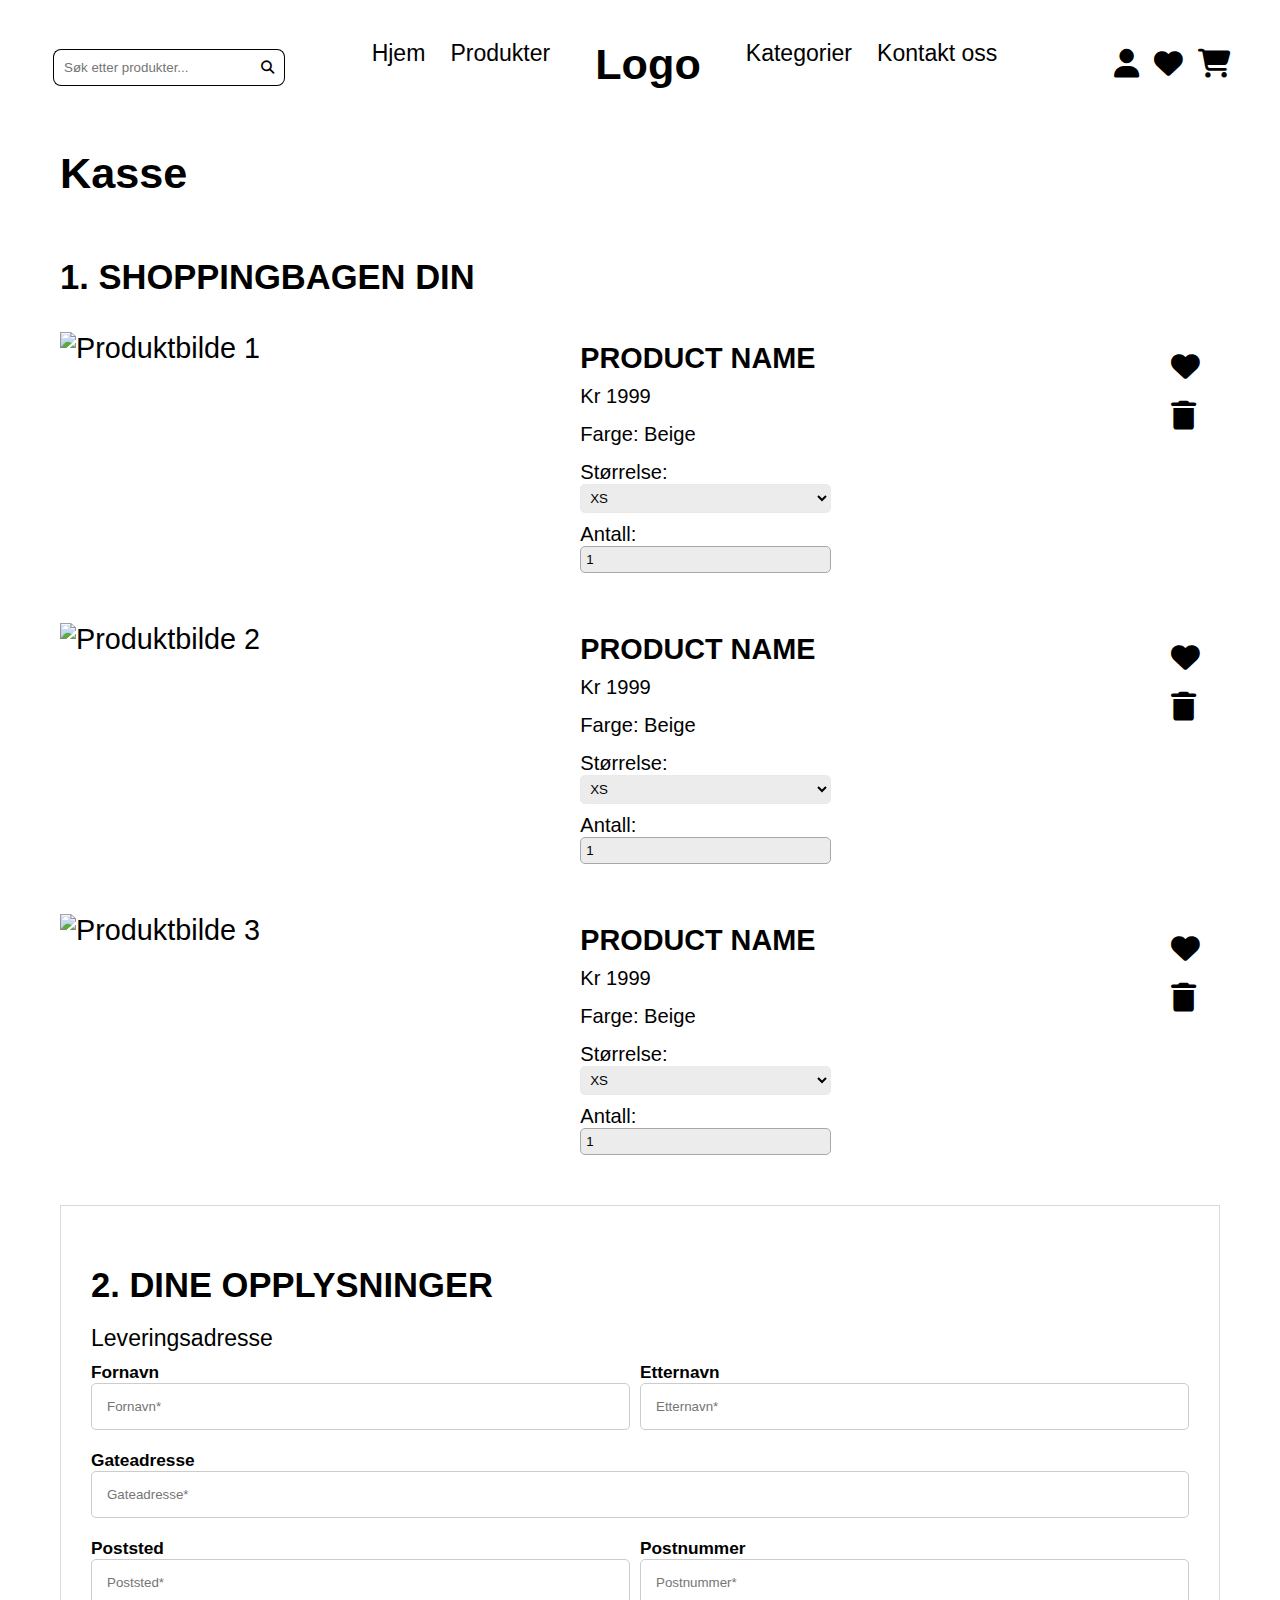
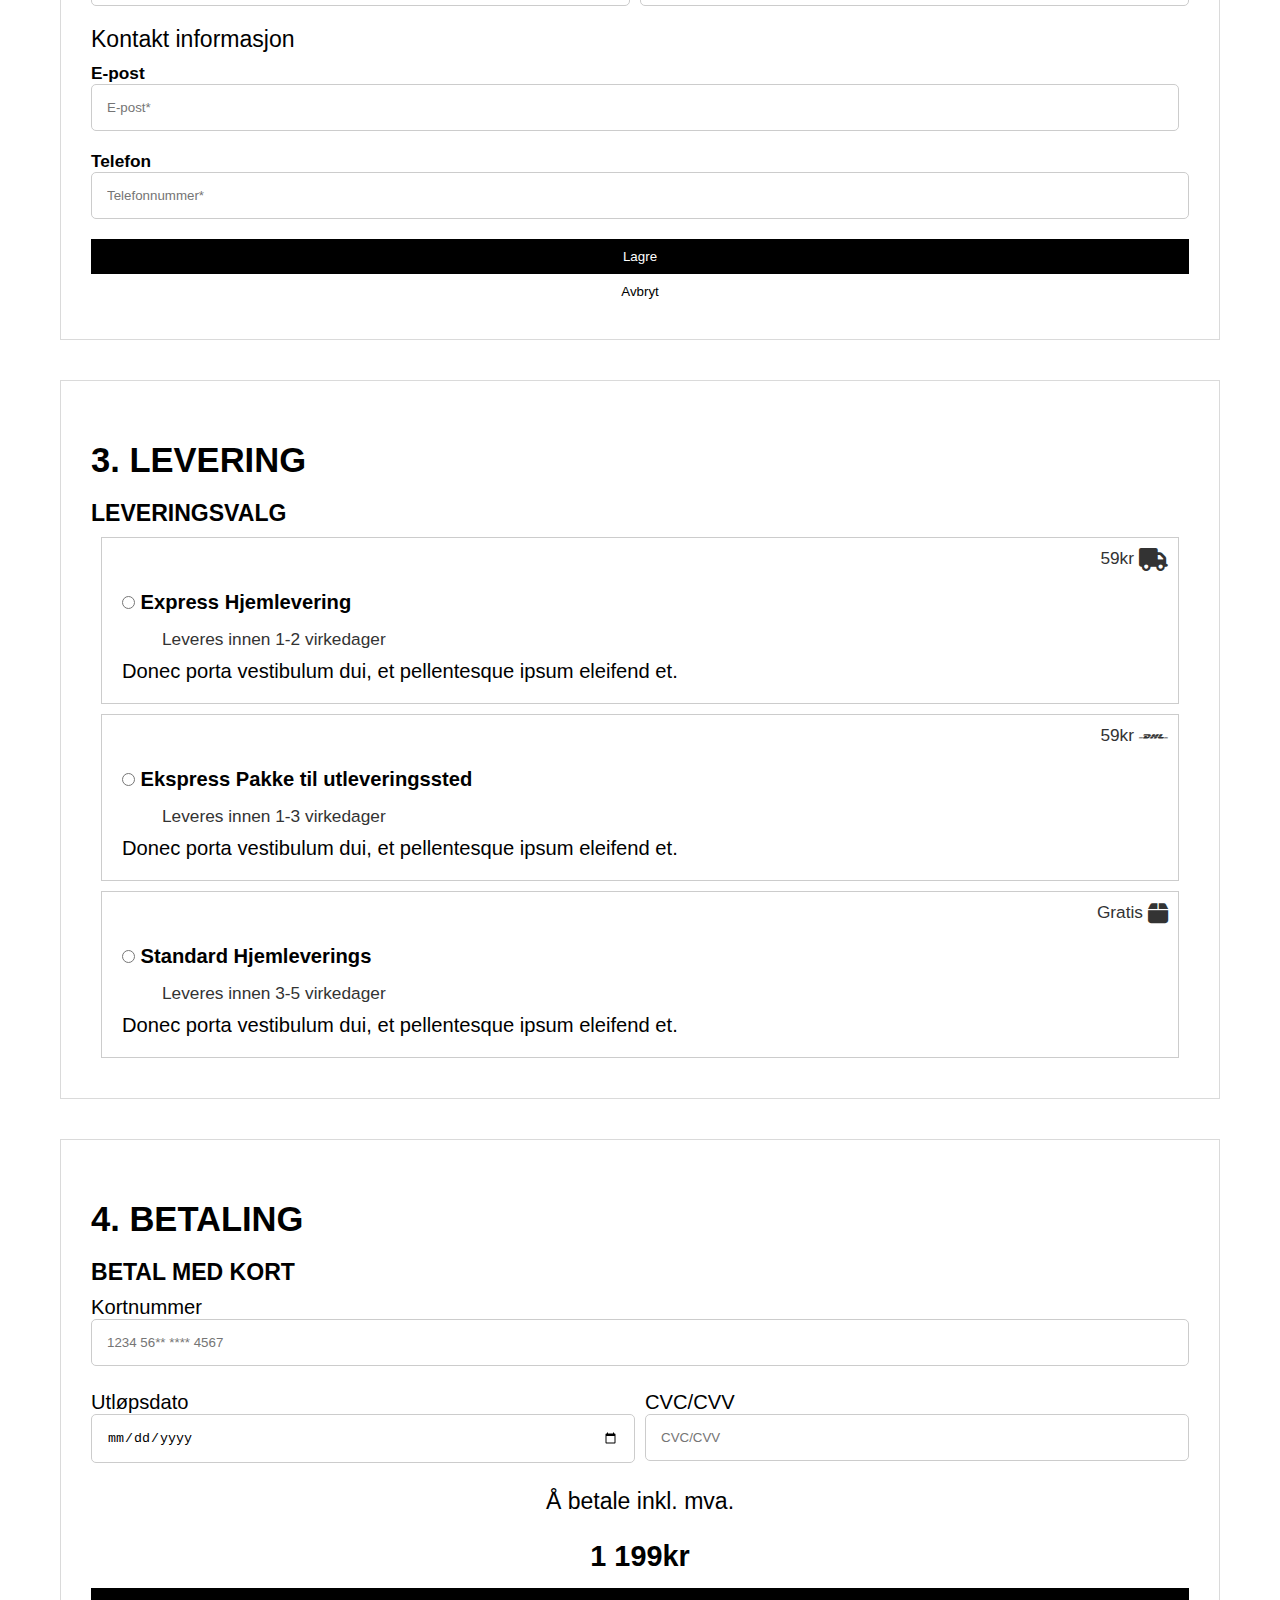
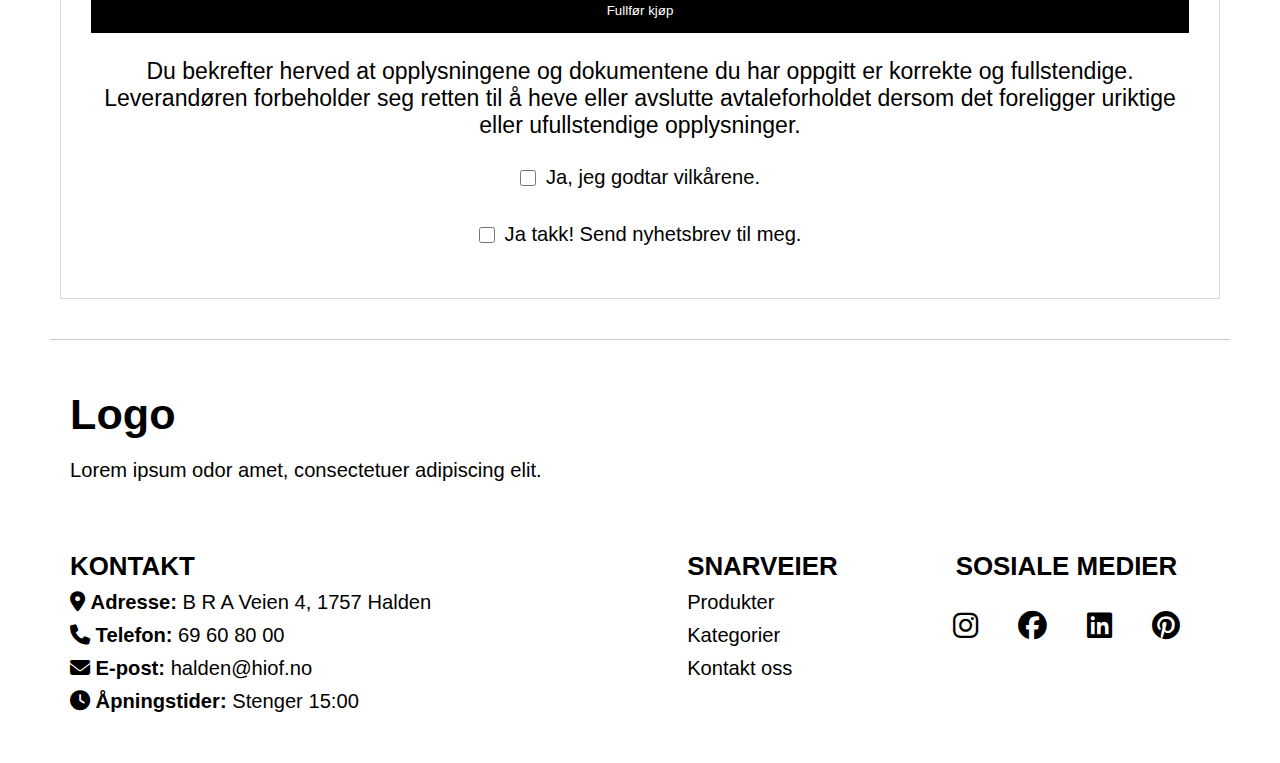
==== commit a8e2b76b: "html c krev ferdig" ====
--- a/checkout.html
+++ b/checkout.html
@@ -54,27 +54,83 @@
     <h2>1. Shoppingbagen din</h2>
     <article class="product-card">
         <a href="product.html">
-        <img src="https://picsum.photos/400" alt="Produktbilde"> </a>
+        <img src="https://picsum.photos/400" alt="Produktbilde 1"> </a>
+       
+        <section class="tekst">
         <h3>Product name</h3>
-        <p class="pris">Kr 1999</p>
-        <p class="farge">Farge: Beige</p>
-        
+        <p>Kr 1999</p>
+        <p>Farge: Beige</p>
+        <label>Størrelse:
+        <select>
+            <option value="XS">XS</option>
+            <option value="S">S</option>
+            <option value="M">M</option>
+            <option value="L">L</option>
+            <option value="XL">XL</option>
+        </select>
+        </label>
+        <label>Antall:
+        <input type="number" min="1" value="1">
+        </label>
+        </section>
+        <section class="cbutton">
+            <button class="cikoner"><i class="fa-solid fa-heart"></i></button>
+            <button class="cikoner"><i class="fa-solid fa-trash"></i></button>
+        </section>
     </article>
+
     <article class="product-card">
         <a href="product.html">
-        <img src="https://picsum.photos/400" alt="Produktbilde"> </a>
-        <h3>Product name</h3>
-        <p class="pris">Kr 1999</p>
-        <p class="farge">Farge: Beige</p>
-    
+        <img src="https://picsum.photos/400" alt="Produktbilde 2"> </a>
+        
+        <section class="tekst">
+            <h3>Product name</h3>
+            <p>Kr 1999</p>
+            <p>Farge: Beige</p>
+            <label>Størrelse:
+            <select>
+                <option value="XS">XS</option>
+                <option value="S">S</option>
+                <option value="M">M</option>
+                <option value="L">L</option>
+                <option value="XL">XL</option>
+            </select>
+            </label>
+            <label>Antall:
+            <input type="number" min="1" value="1">
+            </label>
+            </section>
+            <section class="cbutton">
+                <button class="cikoner"><i class="fa-solid fa-heart"></i></button>
+                <button class="cikoner"><i class="fa-solid fa-trash"></i></button>
+            </section>
     </article>
+
     <article class="product-card">
         <a href="product.html">
-        <img src="https://picsum.photos/400" alt="Produktbilde"> </a>
-        <h3>Product name</h3>
-        <p class="pris">Kr 1999</p>
-        <p class="farge">Farge: Beige</p>
-    
+        <img src="https://picsum.photos/400" alt="Produktbilde 3"> </a>
+        
+        <section class="tekst">
+            <h3>Product name</h3>
+            <p>Kr 1999</p>
+            <p>Farge: Beige</p>
+            <label>Størrelse:
+            <select>
+                <option value="XS">XS</option>
+                <option value="S">S</option>
+                <option value="M">M</option>
+                <option value="L">L</option>
+                <option value="XL">XL</option>
+            </select>
+            </label>
+            <label>Antall:
+            <input type="number" min="1" value="1">
+            </label>
+            </section>
+            <section class="cbutton">
+                <button class="cikoner"><i class="fa-solid fa-heart"></i></button>
+                <button class="cikoner"><i class="fa-solid fa-trash"></i></button>
+            </section>
     </article>
 </section>
 
@@ -95,11 +151,20 @@
             </label>
 
             <label class="postnr">Postnummer
-            <input type="number" id="postnr" name="postnr" placeholder="Postnummer*" pattern="[0-9]{8,12}" required>
+            <input type="text" id="postnr" name="postnr" placeholder="Postnummer*" pattern="[0-9]{8,12}" required>
             </label>
 
             <label class="poststed">Poststed
             <input type="text" id="poststed" name="poststed" placeholder="Poststed*" pattern="[A-Za-zæøåÆØÅ ]{2,}" required>
+            </label>
+
+
+            <label class="epost">E-post
+                <input type="email" id="epost" name="epost" placeholder="E-post*" pattern="[a-z0-9._%+\-]+@[a-z0-9.\-]+\.[a-z]{2,}$" required>
+            </label>
+            <p class="cpp">Kontakt informasjon</p>
+            <label class="telefon">Telefon
+                <input type="tel" id="telefon" name="telefon" placeholder="Telefonnummer*" pattern="[0-9]{8,12}" required>
             </label>
 
 
@@ -113,22 +178,29 @@
         <h3>Leveringsvalg</h3>
         <form>
         <div class="border">
+            <p class="borderikon">59kr<i class="fa-solid fa-truck"></i></p>
             <label>
-                <input type="radio" name="levering" value="ekspresshjem"> Express Hjemlevering
-            </label>
+                <input type="radio" name="levering" value="ekspresshjem"> Express Hjemlevering 
+            </label>
+            
             <p>Leveres innen 1-2 virkedager</p>
+            <p class="pborder">Donec porta vestibulum dui, et pellentesque ipsum eleifend et.</p>
         </div>
         <div class="border">
+            <p class="borderikon">59kr<i class="fa-brands fa-dhl"></i></p>
             <label>
                 <input type="radio" name="levering" value="utleveringssted"> Ekspress Pakke til utleveringssted
             </label>
             <p>Leveres innen 1-3 virkedager</p>
+            <p class="pborder">Donec porta vestibulum dui, et pellentesque ipsum eleifend et.</p>
         </div>
         <div class="border">
+            <p class="borderikon">Gratis<i class="fa-solid fa-box"></i></p>
             <label>
                 <input type="radio" name="levering" value="hjemlevering"> Standard Hjemleverings
             </label>
             <p>Leveres innen 3-5 virkedager</p>
+            <p class="pborder">Donec porta vestibulum dui, et pellentesque ipsum eleifend et.</p>
         </div>
         </form>
  </section>
@@ -139,13 +211,13 @@
     <form>
         <div class="kortinfo">
         <label class="kortnr">Kortnummer
-        <input type="number" id="kortnummer" name="kortnummer" placeholder="1234 56** **** 4567" pattern="[0-9]{8,12}"  required>
+        <input type="text" id="kortnummer" name="kortnummer" placeholder="1234 56** **** 4567" pattern="[0-9]{8,12}"  required>
         </label>
         <label class="utlopsdato">Utløpsdato
-        <input type="date" id="utlopsdato" name="utlopsdato" placeholder="mm / dd / yyyy" pattern="[0-9]{8,12}" max="2023-12-31" required>
+        <input type="date" id="utlopsdato" name="utlopsdato" max="2023-12-31" required>
         </label>
         <label class="cvc">CVC/CVV
-        <input type="number" id="cvc" name="cvc" placeholder="CVC/CVV" pattern="[0-9]{8,12}" required>
+        <input type="text" id="cvc" name="cvc" placeholder="CVC/CVV" pattern="[0-9]{8,12}" required>
         </label>
         </div>
 
--- a/style.css
+++ b/style.css
@@ -149,6 +149,7 @@
     padding: 3rem 2rem 2rem;
     margin: 10px;
     margin-top: 20px;
+    border-radius: 30px;
 }
 
 .banner button {
@@ -159,6 +160,7 @@
     border: none;
     padding: 20px;
     cursor: pointer;
+    border-radius: 30px;
 }
 
 .banner button a {
@@ -217,6 +219,7 @@
     width: 100%;
     height: auto;
     margin-top: 10px;
+    border-radius: 20px;
 }
 
 .produkter {
@@ -285,7 +288,6 @@
 }
 
 .k-kort1, .k-kort2, .k-kort3, .k-kort4, .k-kort5 {
-    border: none;
     font-weight: bold;
     font-size: 0.7rem;
     margin-left: 10px;
@@ -297,6 +299,7 @@
     width: 100%;
     height: 100%;
     object-fit: cover;
+    border-radius: 20px;
 }
 
 .k-kort1 h3, .k-kort2 h3, .k-kort3 h3, .k-kort4 h3, .k-kort5 h3 {
@@ -343,6 +346,7 @@
     border: 1px solid #ccc;
     padding: 15px;
     margin: 10px;
+    border-radius: 20px;
 }
 
 
@@ -386,6 +390,37 @@
 
 .pa {
     text-transform: uppercase; 
+}
+
+.storrelse {
+    background-color: rgb(239, 239, 239);
+    color: rgb(0, 0, 0);
+    padding: 12px;
+    border-radius: 5px;
+    cursor: pointer;
+    padding-right: 58px;
+    margin-top: 30px;
+}
+
+.vogn {
+    flex: 1;
+    background-color: #000;
+    color: white;
+    padding: 12px;
+    border: none;
+    cursor: pointer;
+    margin-top: 10px;
+    margin-right: 0;
+    border-radius: 5px;
+}
+
+.hjerte {
+    margin-top: 10px;
+    padding: 12px;
+    background-color: white;
+    border: 1px solid #000;
+    cursor: pointer;
+    border-radius: 5px;
 }
 
 .psection {
@@ -440,13 +475,25 @@
 .particle img {
     width: 100%;
     height: auto;
-}
+    border-radius: 20px;
+}
+
+.paside p {
+    font-size: 0.7rem;
+    margin-bottom: 10px;
+    margin-left: 10px;
+}
+
+.paside a {
+    text-decoration: none;
+}
+
 
 .paside h2 {
     font-weight: bold;
     font-size: 1rem;
     margin-bottom: 20px;
-    margin-left: 15px;
+    margin-left: 10px;
     margin-top: 30px;
 }
 
@@ -484,6 +531,16 @@
     margin-bottom: 30px;
 }
 
+.product-card {
+    display: flex;
+    flex-direction: flex-start;
+    justify-content: space-between;
+    gap: 20px;
+    margin-bottom: 20px;
+}
+
+
+
 .shoppingbag h2 {
     font-weight: bold;
     font-size: 1.2rem;
@@ -498,6 +555,42 @@
     margin-bottom: 10px;
     margin-top: 10px;
     text-transform: uppercase;
+}
+
+.tekst {
+    display: flex;
+    flex-direction: column;
+}
+
+.tekst label {
+    font-size: 0.7rem;
+}
+
+.tekst select, .tekst input {
+    padding: 5px;
+    border: 1px solid #eaeaea;
+    border-radius: 5px;
+    margin-bottom: 10px;
+    width: 100%;
+    background-color: #ececec; 
+}
+
+.tekst input {
+    border: 1px solid #a8a8a8; 
+}
+
+
+.cikoner {
+    display: flex;
+    flex-direction: row;
+}
+
+.cbutton button {
+    background-color: #fff;
+    border: none;
+    font-size: 1rem;
+    margin: 20px;
+    cursor: pointer;
 }
  
 .product-card img {
@@ -584,10 +677,6 @@
     margin-bottom: 5px;
 }
 
-.levering input[type="radio"] {
-    margin-right: 10px;
-}
-
 .levering form label {
     font-size: 0.7rem;
     font-weight: bold;
@@ -603,6 +692,24 @@
     padding: 10px;
     margin: 10px; 
 }
+
+.levering .pborder {
+    color: #000;
+    font-size: 0.7rem;
+    margin-left: 10px;
+}
+
+.levering .borderikon {
+    display: flex;
+    justify-content: flex-end;
+}
+
+.levering .borderikon i {
+    font-size: 0.8rem;
+    margin-left: 5px;
+}
+
+
 
 .betaling h2 {
     font-weight: bold;
@@ -684,6 +791,7 @@
         align-items: center;
         margin-bottom: 30px;
         margin-top: 30px;
+        max-width: 1200px;
     }
 
     ul {
@@ -707,7 +815,6 @@
     .nav-ikoner {
         display: flex;
         flex-direction: row;
-        margin-right: 60px;
         align-items: baseline;
     }
 
@@ -918,6 +1025,7 @@
         display: grid;
         grid-template-columns: 700px 440px;
         grid-template-rows: auto;
+        max-width: 1200px;
     }
 
     .psection img {
@@ -932,6 +1040,7 @@
         margin-bottom: 20px;
     }
 
+
     .psection .litebilder { 
         grid-column: 1;
         grid-row: 2;  
@@ -954,52 +1063,17 @@
         flex-direction: row;
     }
 
-    .vogn, .hjerte {
-   
-    }
-
-
-
     .storrelse {
-        background-color: rgb(239, 239, 239);
-        color: rgb(0, 0, 0);
-        padding: 12px;
-        border-radius: 5px;
-        cursor: pointer;
         padding-right: 285px;
-        margin-top: 30px;
     }
 
     .vogn {
-        flex: 1;
-        background-color: #000;
-        color: white;
-        padding: 12px;
-        border: none;
-        cursor: pointer;
-        margin-top: 10px;
         margin-right: 0;
     }
 
-    .hjerte {
-        margin-top: 10px;
-        padding: 12px;
-        background-color: white;
-        border: 1px solid #000;
-        cursor: pointer;
-    }
-
-
-    .paside {
-        display: grid;
-        grid-template-columns: repeat(auto-fill, minmax(350px, 1fr)); /* Gjenbrukt AIkode */
-        gap: 20px;
-        margin: 1rem;
-    }
-
-    .paside h2 {
-        grid-column: 1 / -1;
-        margin-bottom: 0;
+    .asideflex {
+        display: flex;
+        flex-direction: row;
     }
 
     /*CHECKOUT.HTML*/
@@ -1007,33 +1081,17 @@
         display: grid;
     }
 
-    .shoppingbag article {
-        display: grid;
-        grid-template-columns: 1fr 1fr;
-        grid-template-rows: auto;
+    .shoppingbag {
+        display: flex;
+        flex-direction: column;
         gap: 20px;
     }
 
-    .shoppingbag img {
-        grid-column: 1/2;
-        grid-row: 3;
-        width: 100%;
-        height: auto;
-    }
-
-    .shoppingbag h3 {
-        grid-column: 2/3;
-        grid-row: 1;
-    }
-
-    .pris {
-        grid-column: 2/3;
-        grid-row: 2;
-    }
-
-    .farge {
-        grid-column: 2/3;
-        grid-row: 3;
+    .product-card {
+        display: flex;
+        align-items: flex-start;
+        gap: 20px;
+        max-width: 1200px;
     }
 
     .personopplysninger {
@@ -1066,12 +1124,29 @@
         grid-column: 1 / -1;
     }
 
+    .cpp {
+        grid-column: 1 / -1;
+    }
+
+    .epost {
+        grid-column: 1 / -1;
+        margin-right: 10px;
+        grid-row: 6;
+    }
+
+    .telefon {
+        grid-column: 1 / -1;
+        grid-row: 7;
+    }
+
     .submit {
         grid-column: 1 / -1;
+        grid-row: 8;
     }
 
     .reset {
         grid-column: 1 / -1;
+        grid-row: 9;
     }
 
     .personopplysninger label {
@@ -1140,8 +1215,14 @@
         font-size: 1rem;
     }
 
-
-
-
-
-}
+    .tekst label {
+        font-size: 0.7rem;
+    }
+
+
+
+
+
+
+
+}
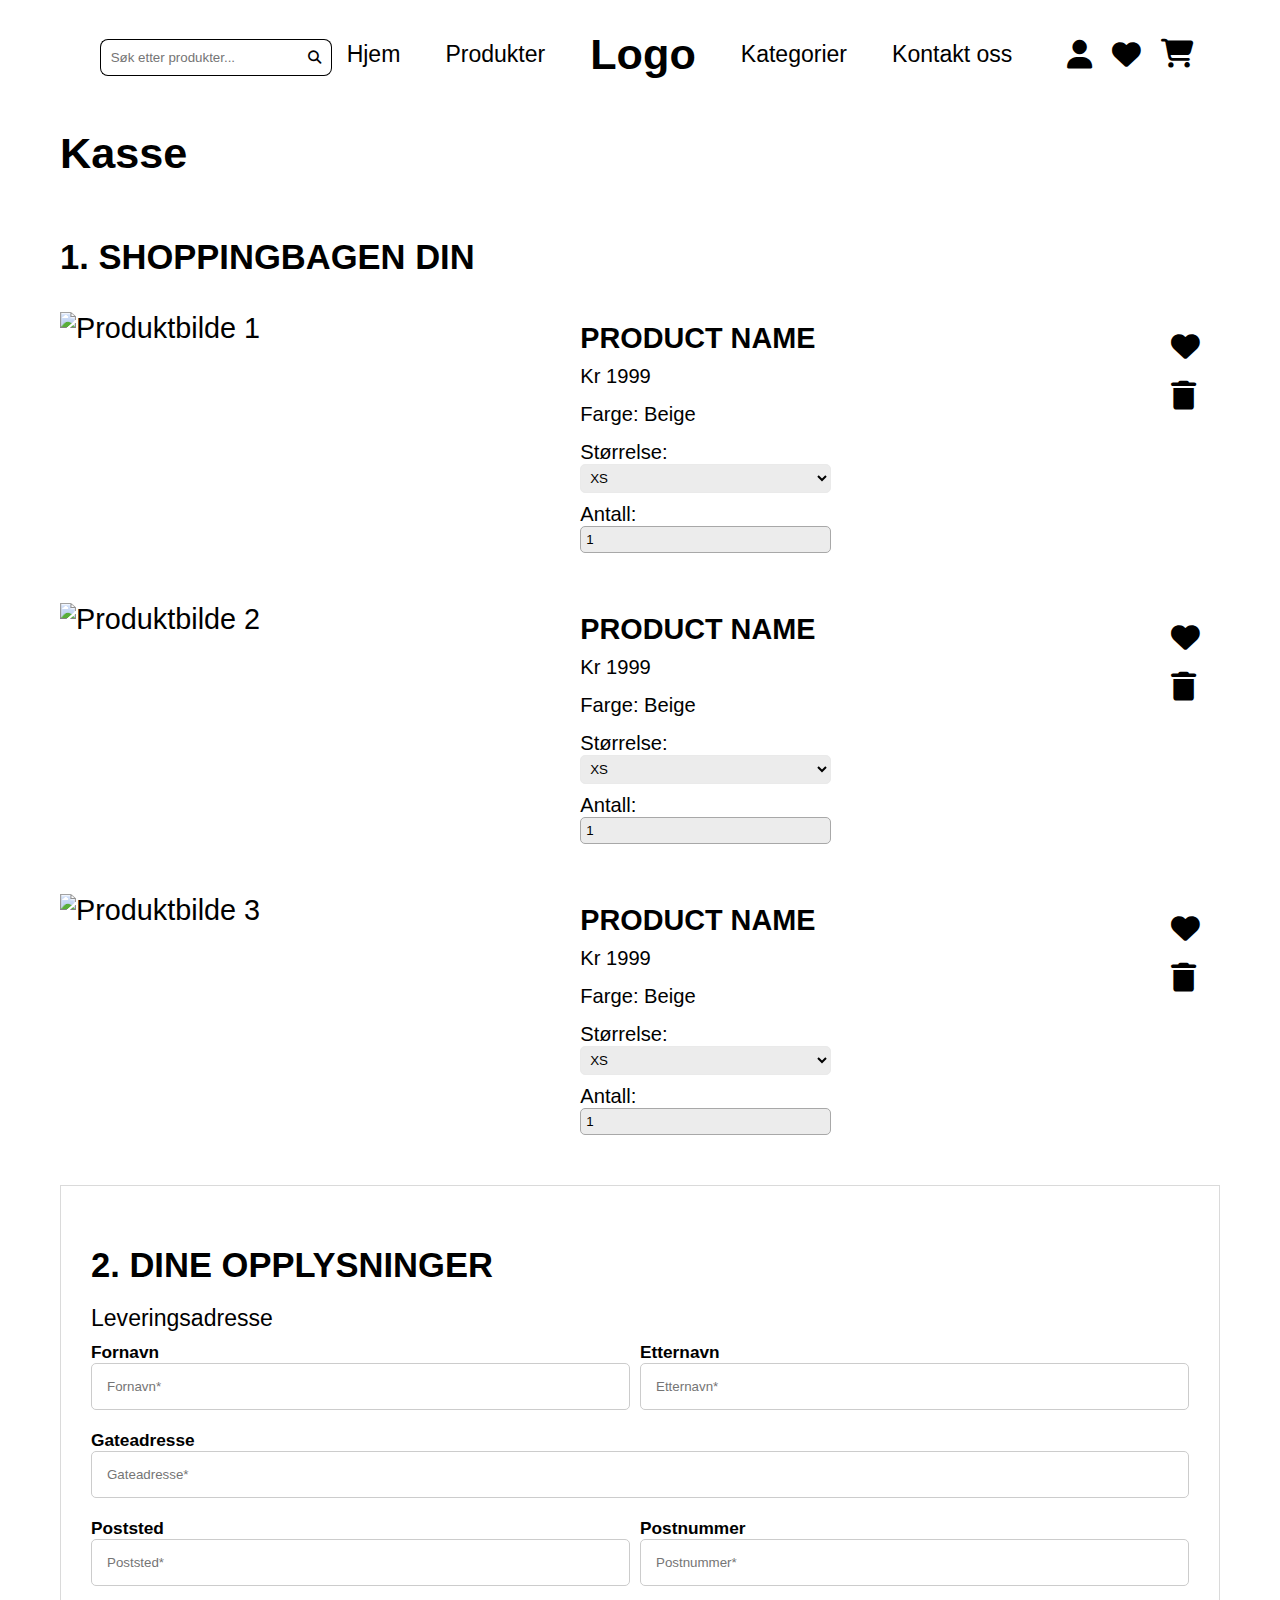
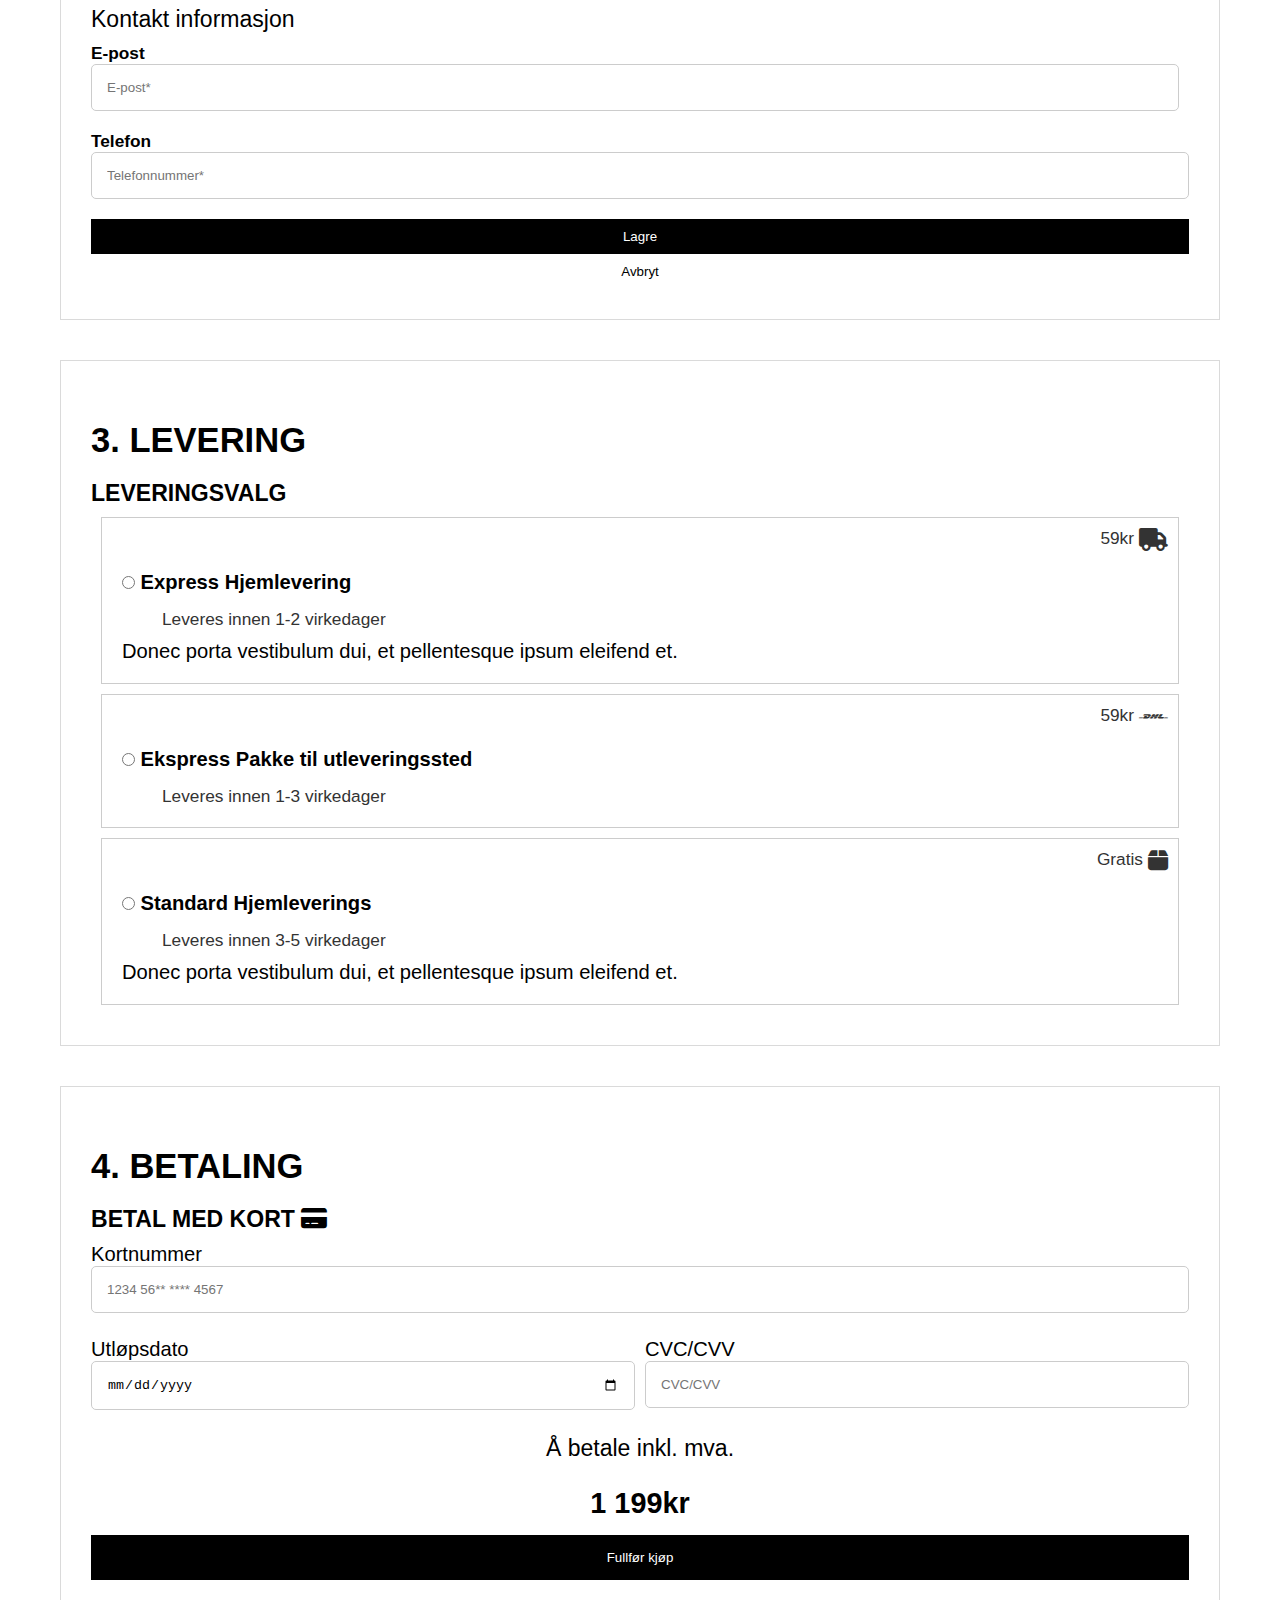
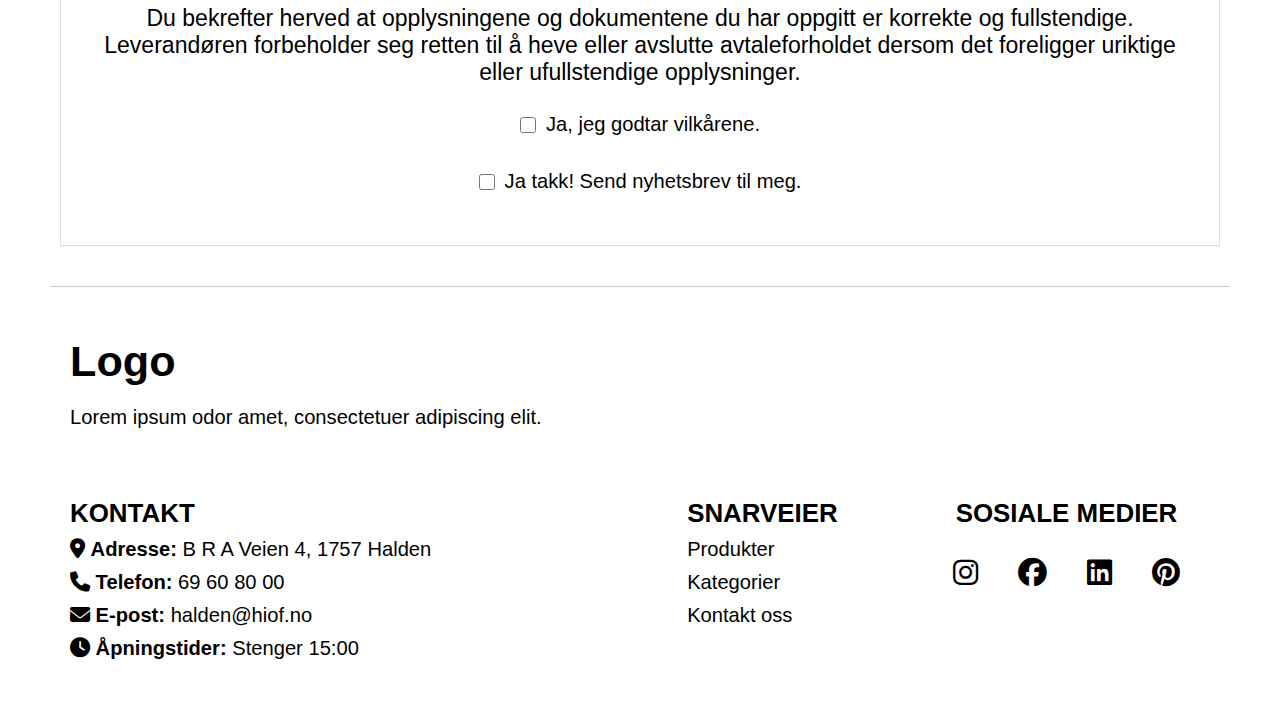
==== commit 3b0ccce1: "sier meg snart fornøyd" ====
--- a/checkout.html
+++ b/checkout.html
@@ -8,12 +8,13 @@
     <link href="ikoner/css/brands.css" rel="stylesheet">
     <link href="ikoner/css/solid.css" rel="stylesheet">
     <link href="ikoner/css/regular.css" rel="stylesheet">
-    <title>Handlevogn</title>
+    <title>Nettbutikk</title>
 </head>
 
 <body>
     <div id="grid-container">
         <header>
+            <section class="header">
             <form class="search">
                 <label for="search"></label>
                 <input type="search" placeholder="Søk etter produkter..." id="search">
@@ -39,10 +40,11 @@
             </ul>
         </nav>
 
-        <section class="nav-ikoner">
+         <section class="nav-ikoner">
             <i class="fa-solid fa-user"></i>
             <i class="fa-solid fa-heart"></i>
             <a href="checkout.html"><i class="fa-solid fa-cart-shopping"></i></a>
+         </section>
         </section>
 
         </header>
@@ -192,7 +194,7 @@
                 <input type="radio" name="levering" value="utleveringssted"> Ekspress Pakke til utleveringssted
             </label>
             <p>Leveres innen 1-3 virkedager</p>
-            <p class="pborder">Donec porta vestibulum dui, et pellentesque ipsum eleifend et.</p>
+            
         </div>
         <div class="border">
             <p class="borderikon">Gratis<i class="fa-solid fa-box"></i></p>
@@ -207,7 +209,7 @@
 
  <section class="betaling">
     <h2>4. Betaling</h2>
-    <p class="upper">Betal med kort</p>
+    <p class="upper">Betal med kort <i class="fa-solid fa-credit-card"></i></p>
     <form>
         <div class="kortinfo">
         <label class="kortnr">Kortnummer
--- a/style.css
+++ b/style.css
@@ -18,6 +18,14 @@
 
 header {
     background-color: #fff;
+}
+
+header, .nav-liste, .nav-ikoner {
+    display: flex;
+    flex-wrap: wrap;
+    flex-direction: column;
+    justify-content: space-between;
+    align-items: center;
 }
 
 .search {
@@ -41,7 +49,7 @@
 .search button {
     padding: 8px;
     border: 1px solid #000000;
-    background-color: #e6e6e6;
+    background-color: #ffffff;
     cursor: pointer;
     border-radius: 0 5px 5px 0;
 }
@@ -53,9 +61,10 @@
 
 .nav-ikoner {
     display: flex;
-    flex-direction: column;
-    gap: 15px;
-    margin: 10px;
+    flex-wrap: nowrap;
+    flex-direction: row;
+    justify-content: center;
+    gap: 20px;
 }
 
 .nav-ikoner a{
@@ -140,6 +149,7 @@
 }
 
 /*INDEX.HTML*/
+
 .banner {
     background-color: #e0e0e0;
     text-align: right;
@@ -200,6 +210,11 @@
     justify-content: center;
     gap: 10px;
     margin-left: 10px;
+}
+
+.knapp .firstknapp {
+    background-color: #343434;
+    color: white;
 }
 
 .knapp button {
@@ -261,10 +276,9 @@
 }
 
 #kategorier {
-    display: flex;
-    flex-wrap: wrap;
+    display: grid;
+    grid-template-columns: 1fr;
     gap: 20px;
-    flex-direction: column;
 }
 
 #kategorier h2, #kategorier p {
@@ -308,10 +322,10 @@
     text-transform: uppercase;
 }
 
-.anmeldelser {
-    display: flex;
-    flex-wrap: wrap;
-    flex-direction: column;
+.scroll{
+    display: flex;
+    overflow-x: auto; 
+    scroll-snap-type: x mandatory; /*AI generert ferdig vscode*/
 }
 
 .anmeldelser h2 {
@@ -393,17 +407,18 @@
 }
 
 .storrelse {
+    max-width: 175px;
     background-color: rgb(239, 239, 239);
     color: rgb(0, 0, 0);
     padding: 12px;
     border-radius: 5px;
     cursor: pointer;
-    padding-right: 58px;
     margin-top: 30px;
 }
 
 .vogn {
     flex: 1;
+    max-width: 240px;
     background-color: #000;
     color: white;
     padding: 12px;
@@ -423,12 +438,19 @@
     border-radius: 5px;
 }
 
+.plinje {
+    display: flex;
+    flex-direction: column;
+}
+
 .psection {
     display: flex;
     flex-direction: column;
     text-align: left;
     margin: 10px;
 }
+
+
 
 .psection img {
     width: 100%;
@@ -444,7 +466,6 @@
 }
 
 .psection a {
-    text-decoration: line-break;
     color: #000;
     font-weight: lighter;
     margin-bottom: 10px;
@@ -456,24 +477,31 @@
     margin-top: 10px;
 }
 
-.paside {
+.particle {
     display: flex;
     flex-direction: column;
-    text-align: left;
-}
-
-.particle {
-    display: flex;
-    flex-direction: column;
-    align-items: left;
+    align-items: flex-start;
     padding: 10px;
-    margin: 20px;
+    margin: 40px;
     margin-left: 3px;
     width: 100%;
 }
 
+
+
+
+.scroll2 {
+    display: flex;
+    text-align: left;
+    overflow-x: auto;
+    scroll-snap-type: x mandatory; /*AI generert ferdig vscode*/
+    width: 100%;
+}
+
+
 .particle img {
-    width: 100%;
+    display: flex;
+    max-width: 100%;
     height: auto;
     border-radius: 20px;
 }
@@ -511,6 +539,12 @@
 .paside article p {
     color: #000000;
     font-size: 0.7rem;
+}
+
+.scroll2 {
+    display: flex;
+    overflow-x: auto; /*AI*/
+    scroll-snap-type: x mandatory; /*AI generert ferdig vscode*/
 }
 
 
@@ -675,9 +709,6 @@
 .levering form label {
     display: block;
     margin-bottom: 5px;
-}
-
-.levering form label {
     font-size: 0.7rem;
     font-weight: bold;
     padding: 10px;
@@ -777,7 +808,7 @@
 
 
 /*DESKTOP*/
-@media (min-width: 700px) {
+@media only screen and (min-width: 600px) {
 
 /*GJELDER ALLE SIDER*/
     body {
@@ -785,13 +816,14 @@
         margin: 0 auto;
     }
 
-    header {
+
+
+    .header {
+        flex-wrap: wrap;
+        max-width: 1200px;
+        margin-top: 20px;
         display: flex;
-        justify-content: space-between;
-        align-items: center;
-        margin-bottom: 30px;
-        margin-top: 30px;
-        max-width: 1200px;
+        white-space: nowrap;
     }
 
     ul {
@@ -803,6 +835,9 @@
         padding: 10px;
         border-right: none;
         border-radius: 8px 0 0 8px;
+        max-width: 200px;
+        width: 100%;
+        min-width: 100px;
     }
 
     .search button {
@@ -813,21 +848,27 @@
     }
 
     .nav-ikoner {
-        display: flex;
-        flex-direction: row;
-        align-items: baseline;
-    }
-
-    .logo {
-        margin-left: 20px;
-        margin-right: 20px;
-        text-align: center;
-    }
+        gap: 20px;
+        align-items: center;
+        
+    }
+
 
     .nav-liste ul {
         display: flex;
-        white-space: nowrap;
-    }
+        flex-wrap: wrap;
+        gap: 20px;
+        align-items: center;
+        flex: 2;
+    }
+
+    .search {
+        display: flex;
+        flex: 1;
+        max-width: 30%;
+        align-items: center;
+    }
+
 
     .banner {
         grid-column: 1 / -1;
@@ -877,12 +918,18 @@
         font-size: 1rem;
     }
 
+    .nav-ikoner a:hover {
+        transform: scale(1.2);
+
+    }
+
     button:hover {
-        background-color: #f0f0f0;
+        background-color: #afafaf;
     }
     
     a:hover {
-        color: #f0f0f0;
+        color: #afafaf;
+        text-decoration: underline;
     }
 
     .knapp button:hover {
@@ -1011,7 +1058,7 @@
 
     .anmeldelser {
         display: grid;
-        grid-template-columns: repeat(auto-fit, minmax(289px, 1fr)); /* Dynamisk grid */ /*AI hvordan få anmeldelsene til å ikke bryte teksten?*/
+        grid-template-columns: 1fr; /* Dynamisk grid */ /*AI hvordan få anmeldelsene til å ikke bryte teksten?*/
         
     }
 
@@ -1023,7 +1070,7 @@
 /*PRODUCT.HTML*/
     .psection {
         display: grid;
-        grid-template-columns: 700px 440px;
+        grid-template-columns: 500px 1fr;
         grid-template-rows: auto;
         max-width: 1200px;
     }
@@ -1034,6 +1081,7 @@
     }
 
     .psection .stortbilde {
+        display: flex;
         grid-column: 1;
         width: 100%;
         height: auto;
@@ -1047,6 +1095,7 @@
     }
 
     .psection .litebilder img {
+        flex-direction: column;
         max-width: 160px;
         width: 100%;
         height: auto;
@@ -1070,6 +1119,8 @@
     .vogn {
         margin-right: 0;
     }
+
+    
 
     .asideflex {
         display: flex;
@@ -1221,8 +1272,48 @@
 
 
 
-
-
-
-
-}
+}
+
+/*TABLET*/
+@media only screen and (max-width: 1000px) and (min-width: 600px) {
+    #kategorier {
+        grid-template-columns: repeat(2, 1fr); /* 2 kolonner for smartbrett */
+        grid-template-rows: auto;
+    }
+
+    .k-kort1 {
+        grid-column: 1;
+        grid-row: 3;
+    }
+
+    .k-kort2 {
+        grid-column: 2;
+        grid-row: 3;
+    }
+
+    .k-kort3 {
+        grid-column: 1 / -1;
+        grid-row: 4;
+    }
+
+    .k-kort4 {
+        grid-column: 1;
+        grid-row: 5;
+    }
+
+    .k-kort5 {
+        grid-column: 2;
+        grid-row: 5;
+    }
+
+    .over {
+        grid-column: 1 / -1;
+        grid-row: 1;
+    }
+
+    .under{
+        grid-column: 1 / -1;
+        grid-row: 2;
+    }
+}
+
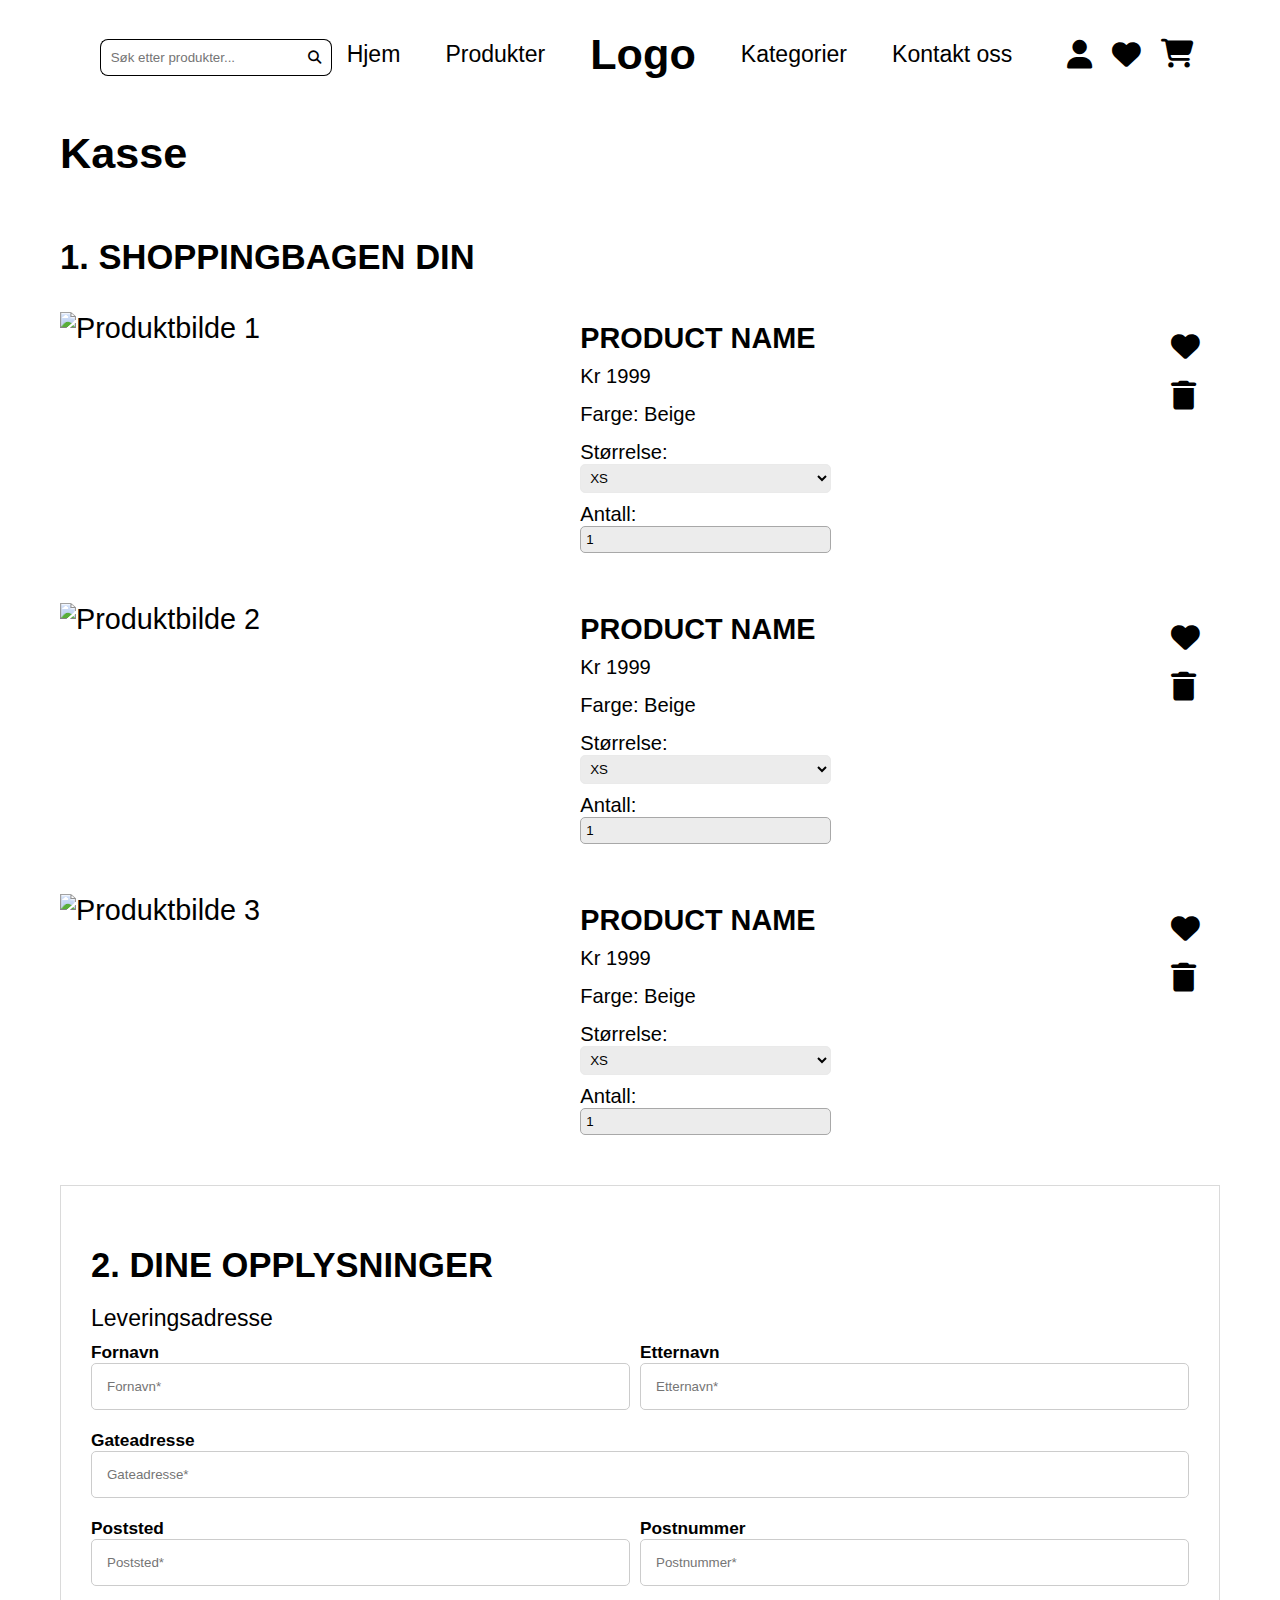
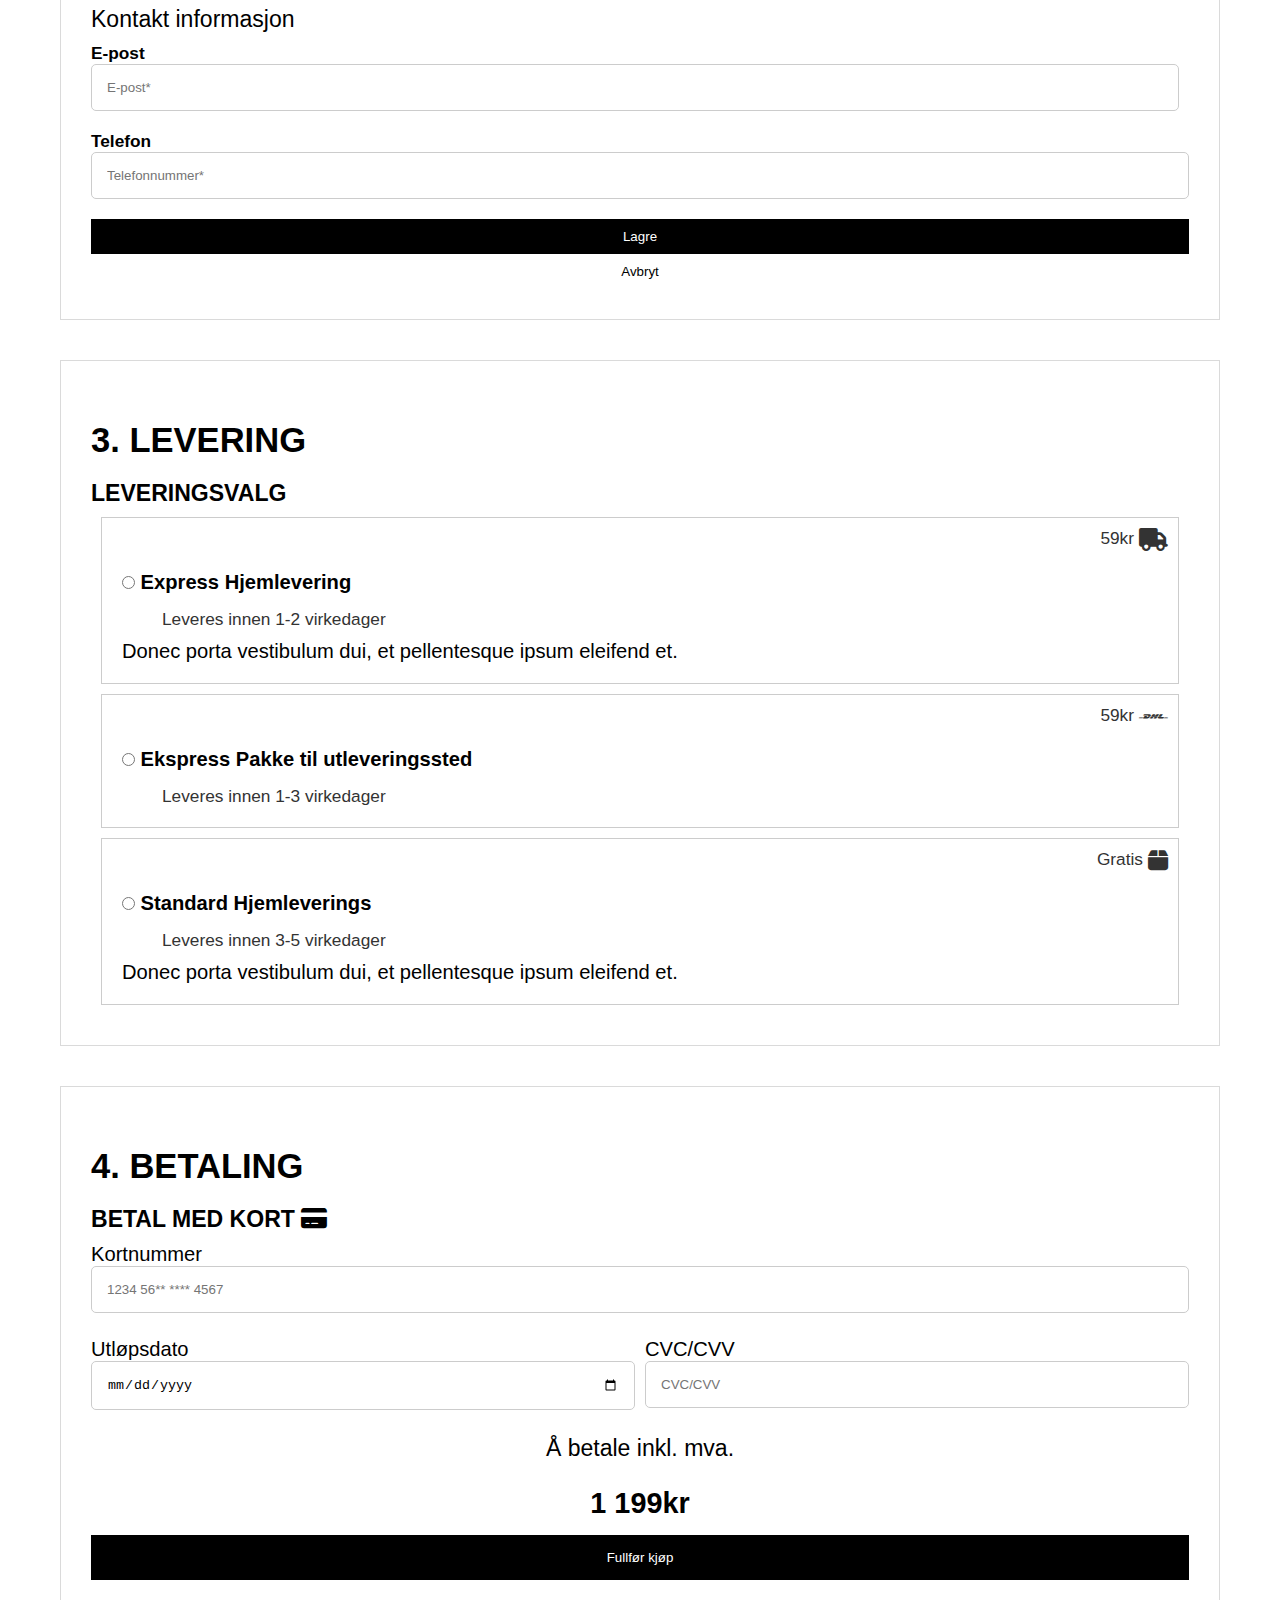
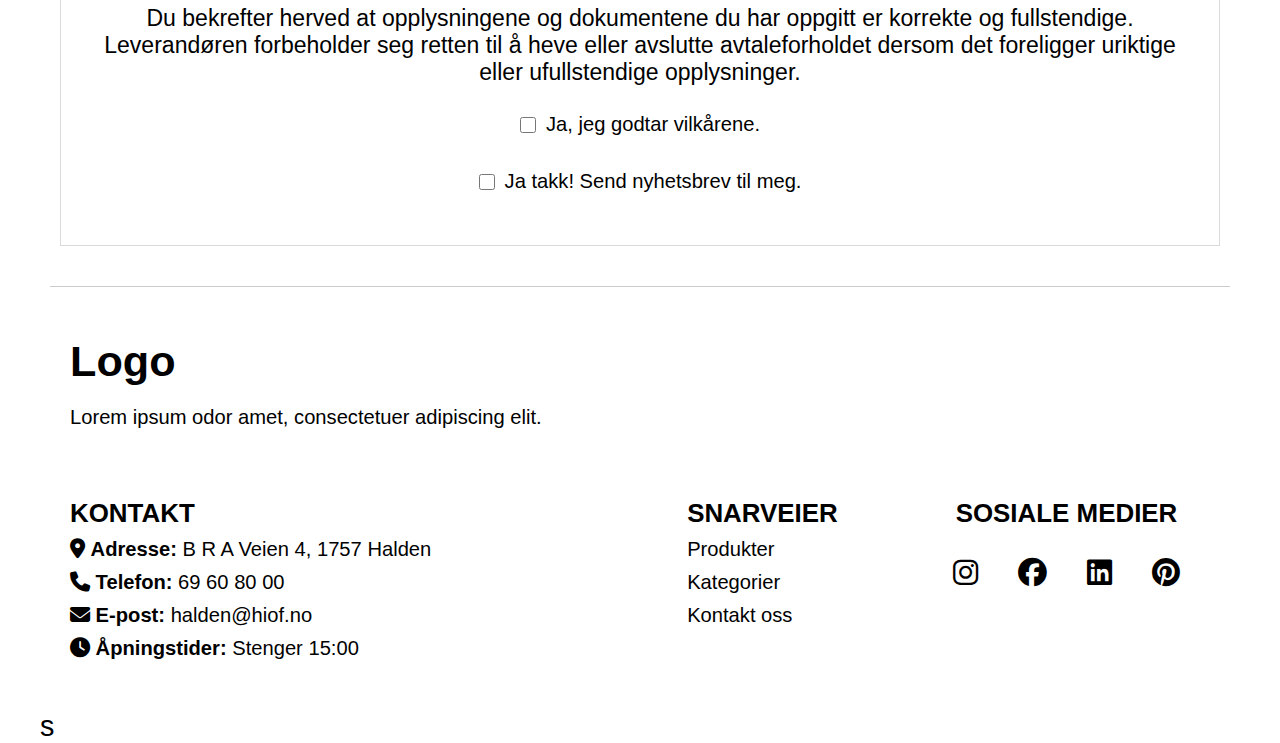
==== commit ee6f7d3e: "finpuss" ====
--- a/checkout.html
+++ b/checkout.html
@@ -184,7 +184,6 @@
             <label>
                 <input type="radio" name="levering" value="ekspresshjem"> Express Hjemlevering 
             </label>
-            
             <p>Leveres innen 1-2 virkedager</p>
             <p class="pborder">Donec porta vestibulum dui, et pellentesque ipsum eleifend et.</p>
         </div>
@@ -193,8 +192,7 @@
             <label>
                 <input type="radio" name="levering" value="utleveringssted"> Ekspress Pakke til utleveringssted
             </label>
-            <p>Leveres innen 1-3 virkedager</p>
-            
+            <p>Leveres innen 1-3 virkedager</p>         
         </div>
         <div class="border">
             <p class="borderikon">Gratis<i class="fa-solid fa-box"></i></p>
@@ -213,13 +211,13 @@
     <form>
         <div class="kortinfo">
         <label class="kortnr">Kortnummer
-        <input type="text" id="kortnummer" name="kortnummer" placeholder="1234 56** **** 4567" pattern="[0-9]{8,12}"  required>
+            <input type="number" id="kortnummer" name="kortnummer" placeholder="1234 56** **** 4567" pattern="[0-9]{8,12}"  required>
         </label>
         <label class="utlopsdato">Utløpsdato
-        <input type="date" id="utlopsdato" name="utlopsdato" max="2023-12-31" required>
+            <input type="date" id="utlopsdato" name="utlopsdato" max="2023-12-31" required>
         </label>
         <label class="cvc">CVC/CVV
-        <input type="text" id="cvc" name="cvc" placeholder="CVC/CVV" pattern="[0-9]{8,12}" required>
+            <input type="number" id="cvc" name="cvc" placeholder="CVC/CVV" pattern="[0-9]{8,12}" required>
         </label>
         </div>
 
@@ -232,10 +230,10 @@
 
 
         <label class="checkbox">
-        <input type="checkbox" name="vilkår" required>Ja, jeg godtar vilkårene.
+            <input type="checkbox" name="vilkår" required>Ja, jeg godtar vilkårene.
         </label>
         <label class="checkbox">
-        <input type="checkbox" name="tekstmelding">Ja takk! Send nyhetsbrev til meg.
+            <input type="checkbox" name="tekstmelding">Ja takk! Send nyhetsbrev til meg.
         </label>
         </div>
         
@@ -244,12 +242,10 @@
 </main>
 
 <footer>
-
     <section class="footerlogo">
         <a href="index.html">Logo</a>
         <p>Lorem ipsum odor amet, consectetuer adipiscing elit.</p>
     </section>
-
     <section id="kontakt-info">
         <h3>Kontakt</h3>
         <ul>
@@ -259,8 +255,6 @@
             <li><i class="fa-solid fa-clock"></i>  <strong>Åpningstider:</strong> Stenger 15:00</li>
         </ul>
     </section>
-
-
     <section class="snarveier">
         <h3>Snarveier</h3>
         <ul>
@@ -269,7 +263,6 @@
             <li><a href="#kontakt-info">Kontakt oss</a></li>
         </ul>
     </section>
-
     <section class="some">
         <h3>Sosiale medier</h3>
         <ul class="footerikoner">
@@ -279,8 +272,7 @@
             <li><a href="https://no.pinterest.com/" target="_blank"><i class="fa-brands fa-pinterest"></i></a></li>
         </ul>
     </section>
-
-</footer>
+</footer>s
 </div>
 
 </body>
--- a/style.css
+++ b/style.css
@@ -810,13 +810,11 @@
 /*DESKTOP*/
 @media only screen and (min-width: 600px) {
 
-/*GJELDER ALLE SIDER*/
+    /*GJELDER ALLE SIDER*/
     body {
         max-width: 1200px;
         margin: 0 auto;
     }
-
-
 
     .header {
         flex-wrap: wrap;
@@ -850,9 +848,7 @@
     .nav-ikoner {
         gap: 20px;
         align-items: center;
-        
-    }
-
+    }
 
     .nav-liste ul {
         display: flex;
@@ -869,7 +865,6 @@
         align-items: center;
     }
 
-
     .banner {
         grid-column: 1 / -1;
     }
@@ -920,13 +915,12 @@
 
     .nav-ikoner a:hover {
         transform: scale(1.2);
-
     }
 
     button:hover {
         background-color: #afafaf;
     }
-    
+
     a:hover {
         color: #afafaf;
         text-decoration: underline;
@@ -935,11 +929,11 @@
     .knapp button:hover {
         background-color: #f0f0f0;
     }
-    
+
     .produkter img:hover {
         transform: scale(1.02);
     }
-    
+
     .particle img:hover {
         transform: scale(1.02);
     }
@@ -947,15 +941,14 @@
     .divbetaling button:hover {
         background-color: #d2d2d2;
     }
-    
+
     .personopplysninger form button:hover {
         background-color: #d8d8d8;
     }
-    
+
     .brodsmule a:hover {
         text-decoration: underline;
     }
-
 
     /*INDEX.HTML*/
     .banner, .banner button {
@@ -981,7 +974,6 @@
     .produkter article img {
         border-radius: 30px;
     }
-
 
     #kategorier {
         display: grid;
@@ -1020,26 +1012,21 @@
     .k-kort2 {
         grid-column: 2;
         grid-row: 3;
-      
     }
 
     .k-kort3 {
         grid-column: 3;
         grid-row: 3 / span 2;
-        
     }
 
     .k-kort4 {
         grid-column: 1 / span 2; /*AI*/
         grid-row: 4 / span 2;
-        
-
     }
 
     .k-kort5 {
         grid-column: 3;
         grid-row: 5;
-       
     }
 
     .over {
@@ -1059,7 +1046,6 @@
     .anmeldelser {
         display: grid;
         grid-template-columns: 1fr; /* Dynamisk grid */ /*AI hvordan få anmeldelsene til å ikke bryte teksten?*/
-        
     }
 
     .anmeldelser article {
@@ -1067,7 +1053,7 @@
         margin-bottom: 40px;
     }
 
-/*PRODUCT.HTML*/
+    /*PRODUCT.HTML*/
     .psection {
         display: grid;
         grid-template-columns: 500px 1fr;
@@ -1088,10 +1074,9 @@
         margin-bottom: 20px;
     }
 
-
-    .psection .litebilder { 
+    .psection .litebilder {
         grid-column: 1;
-        grid-row: 2;  
+        grid-row: 2;
     }
 
     .psection .litebilder img {
@@ -1120,8 +1105,6 @@
         margin-right: 0;
     }
 
-    
-
     .asideflex {
         display: flex;
         flex-direction: row;
@@ -1225,7 +1208,7 @@
     }
 
     .kortnr {
-        grid-column: 1/-1; 
+        grid-column: 1/-1;
     }
 
     .utlopsdato {
@@ -1269,15 +1252,12 @@
     .tekst label {
         font-size: 0.7rem;
     }
-
-
-
 }
 
 /*TABLET*/
 @media only screen and (max-width: 1000px) and (min-width: 600px) {
     #kategorier {
-        grid-template-columns: repeat(2, 1fr); /* 2 kolonner for smartbrett */
+        grid-template-columns: 1fr 1fr; /* 2 kolonner for smartbrett */
         grid-template-rows: auto;
     }
 
@@ -1311,9 +1291,8 @@
         grid-row: 1;
     }
 
-    .under{
+    .under {
         grid-column: 1 / -1;
         grid-row: 2;
     }
 }
-
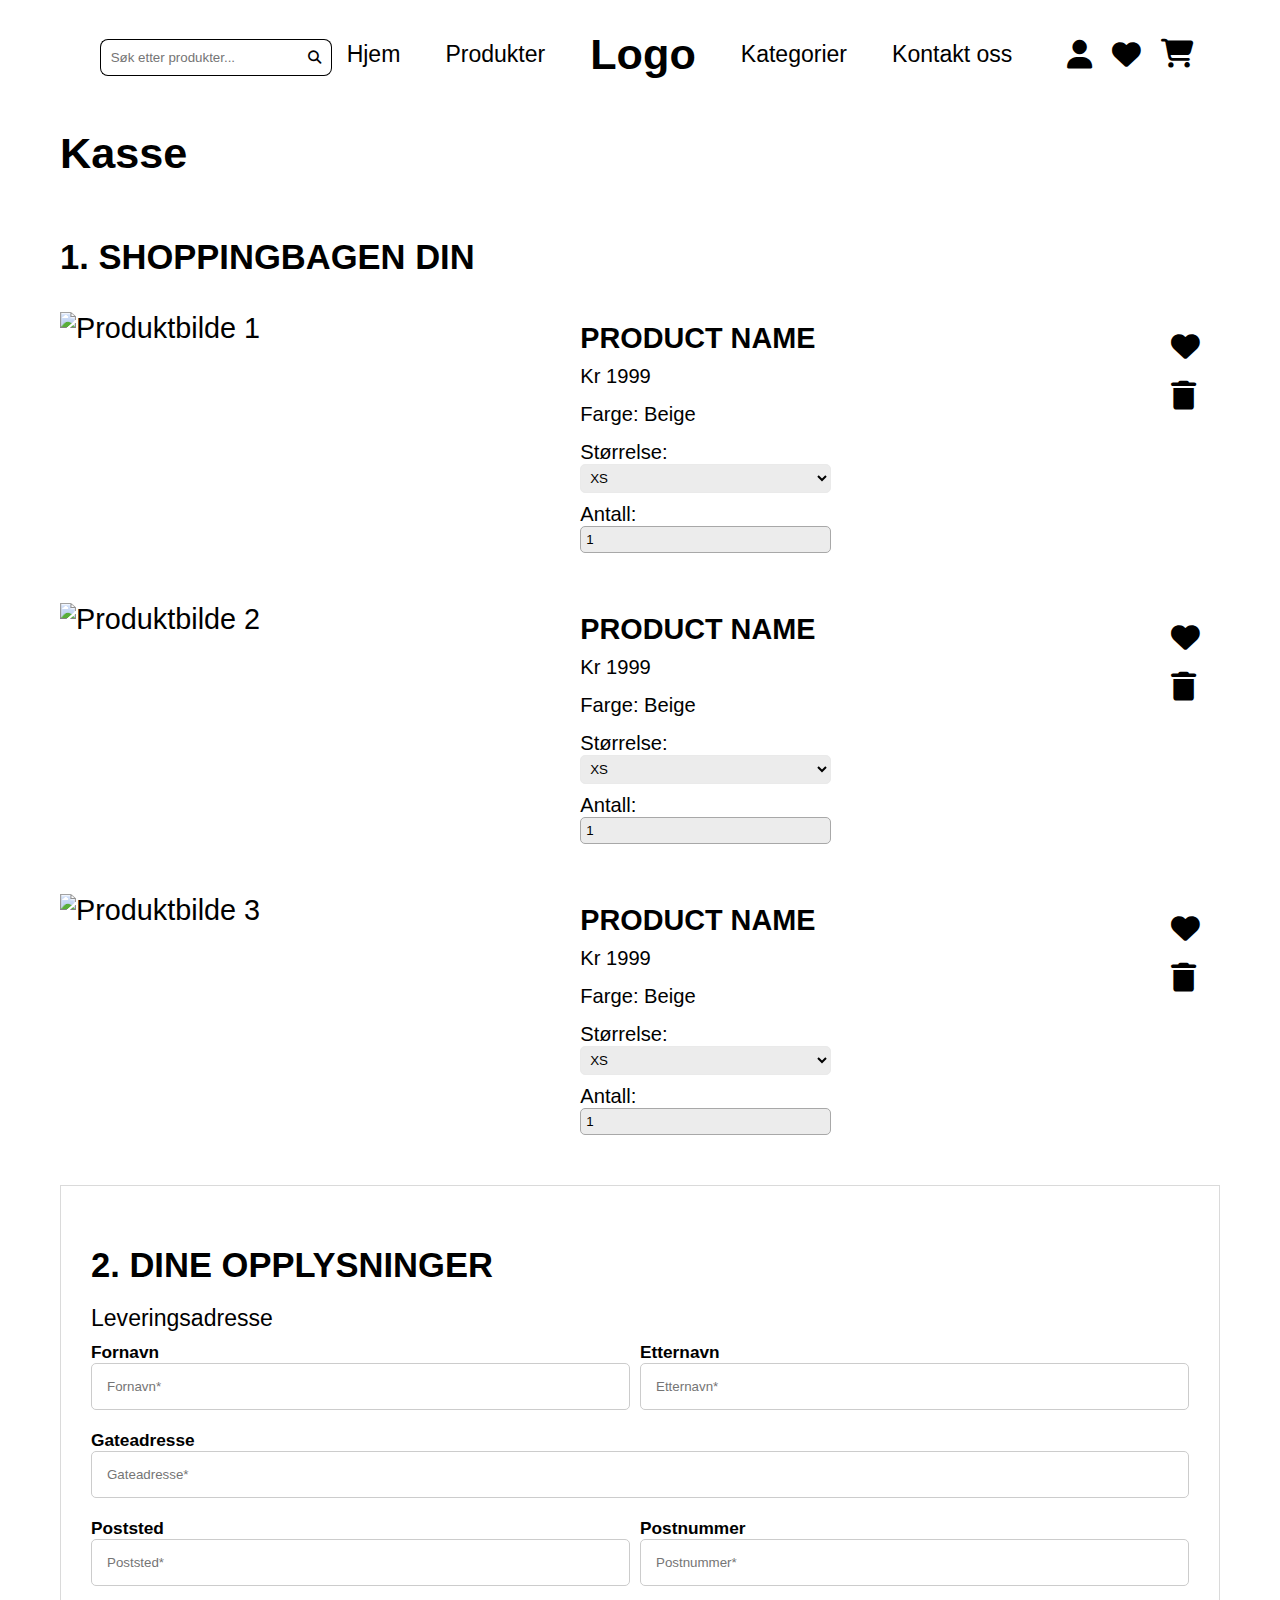
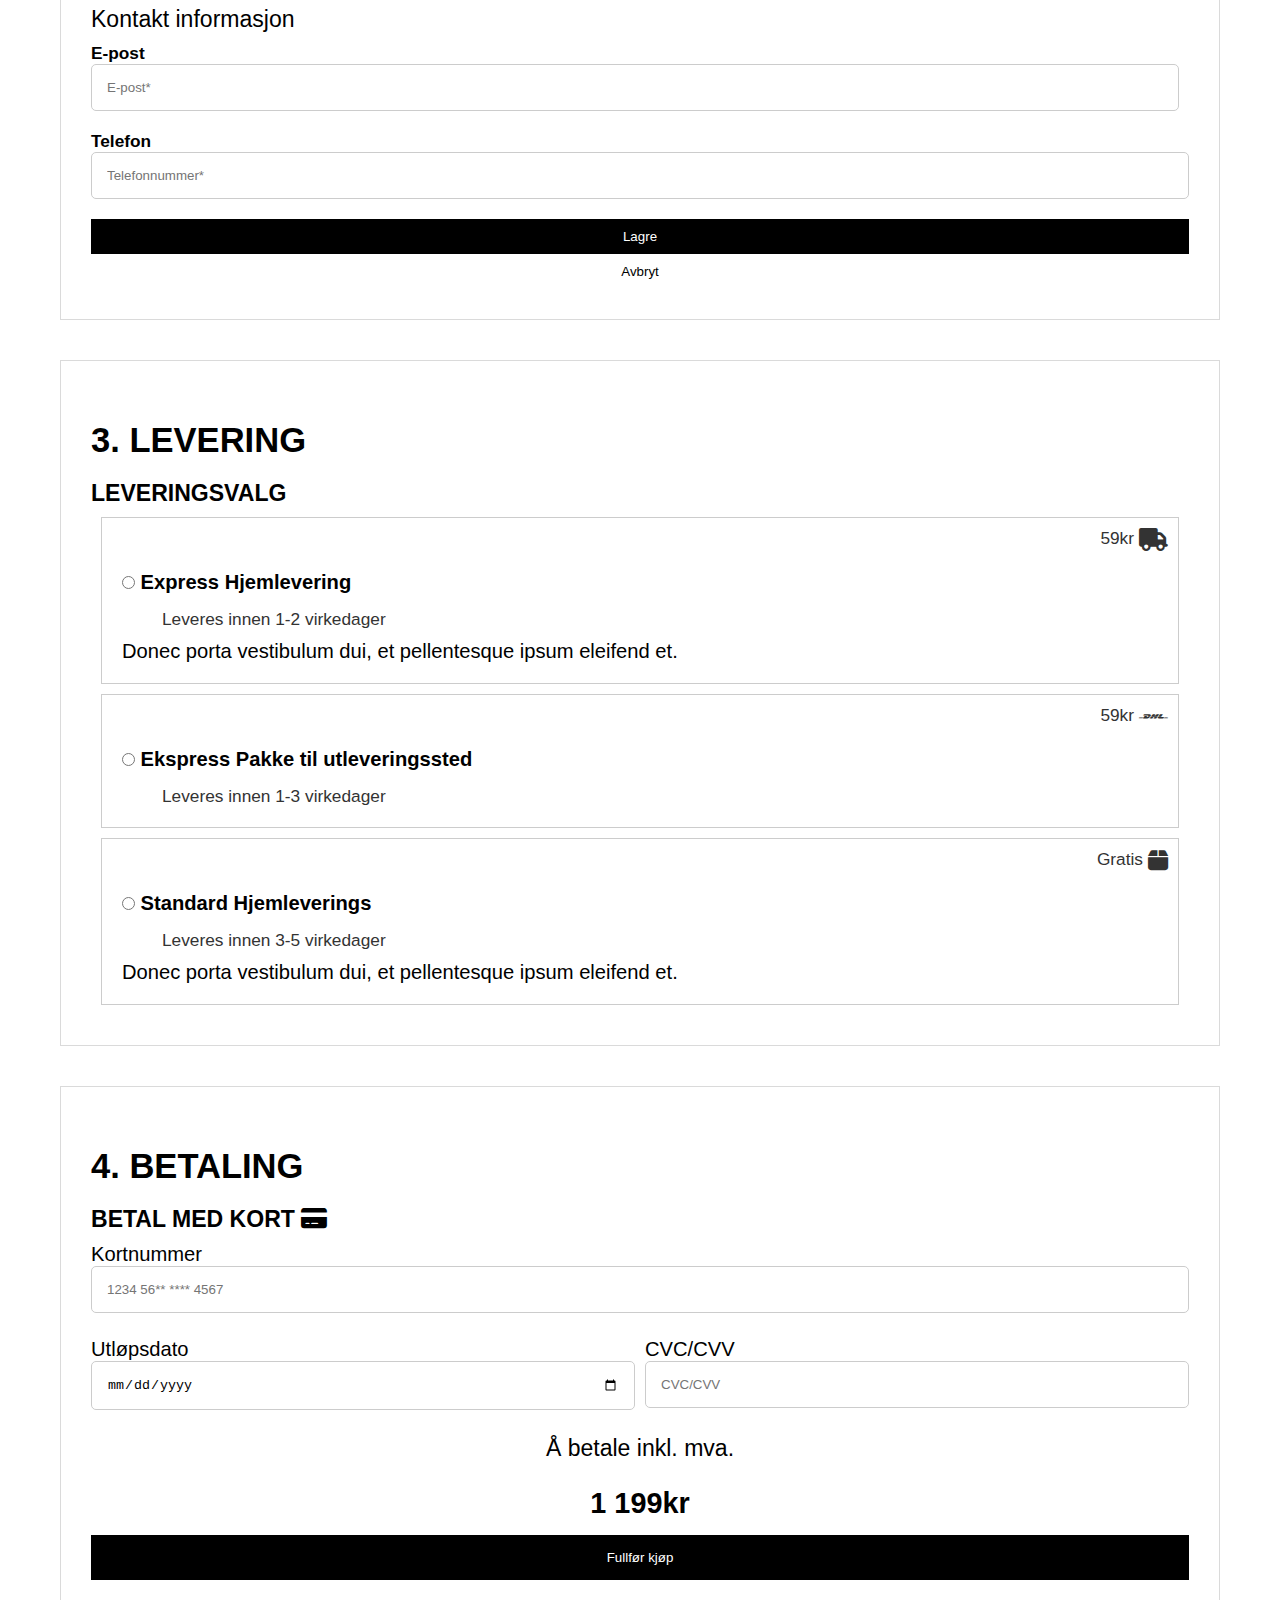
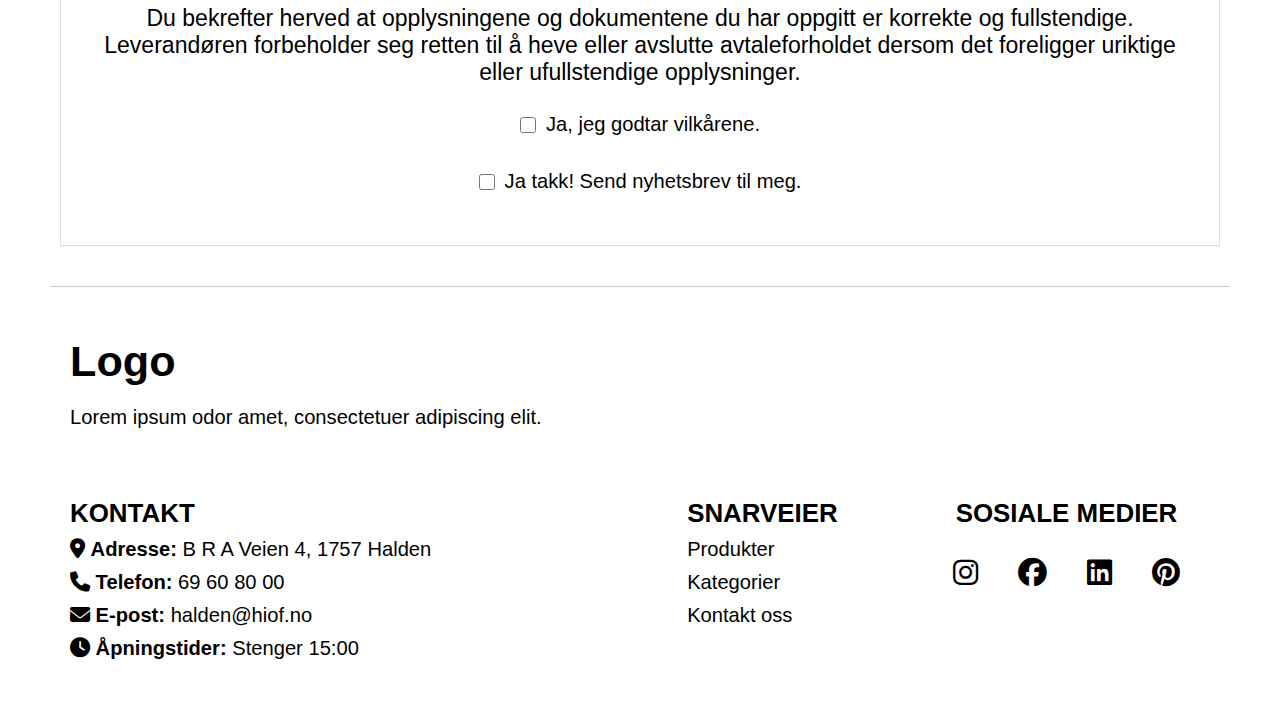
==== commit 2ab1062c: "fjernet div" ====
--- a/checkout.html
+++ b/checkout.html
@@ -8,7 +8,7 @@
     <link href="ikoner/css/brands.css" rel="stylesheet">
     <link href="ikoner/css/solid.css" rel="stylesheet">
     <link href="ikoner/css/regular.css" rel="stylesheet">
-    <title>Nettbutikk</title>
+    <title>Handlekurv</title>
 </head>
 
 <body>
@@ -179,29 +179,29 @@
         <h2>3. Levering</h2>
         <h3>Leveringsvalg</h3>
         <form>
-        <div class="border">
+        <section class="border">
             <p class="borderikon">59kr<i class="fa-solid fa-truck"></i></p>
             <label>
                 <input type="radio" name="levering" value="ekspresshjem"> Express Hjemlevering 
             </label>
             <p>Leveres innen 1-2 virkedager</p>
             <p class="pborder">Donec porta vestibulum dui, et pellentesque ipsum eleifend et.</p>
-        </div>
-        <div class="border">
+        </section>
+        <section class="border">
             <p class="borderikon">59kr<i class="fa-brands fa-dhl"></i></p>
             <label>
                 <input type="radio" name="levering" value="utleveringssted"> Ekspress Pakke til utleveringssted
             </label>
             <p>Leveres innen 1-3 virkedager</p>         
-        </div>
-        <div class="border">
+        </section>
+        <section class="border">
             <p class="borderikon">Gratis<i class="fa-solid fa-box"></i></p>
             <label>
                 <input type="radio" name="levering" value="hjemlevering"> Standard Hjemleverings
             </label>
             <p>Leveres innen 3-5 virkedager</p>
             <p class="pborder">Donec porta vestibulum dui, et pellentesque ipsum eleifend et.</p>
-        </div>
+        </section>
         </form>
  </section>
 
@@ -211,13 +211,13 @@
     <form>
         <div class="kortinfo">
         <label class="kortnr">Kortnummer
-            <input type="number" id="kortnummer" name="kortnummer" placeholder="1234 56** **** 4567" pattern="[0-9]{8,12}"  required>
+            <input type="number" id="kortnummer" name="kortnummer" placeholder="1234 56** **** 4567" required>
         </label>
         <label class="utlopsdato">Utløpsdato
             <input type="date" id="utlopsdato" name="utlopsdato" max="2023-12-31" required>
         </label>
         <label class="cvc">CVC/CVV
-            <input type="number" id="cvc" name="cvc" placeholder="CVC/CVV" pattern="[0-9]{8,12}" required>
+            <input type="number" id="cvc" name="cvc" placeholder="CVC/CVV" required>
         </label>
         </div>
 
@@ -272,7 +272,7 @@
             <li><a href="https://no.pinterest.com/" target="_blank"><i class="fa-brands fa-pinterest"></i></a></li>
         </ul>
     </section>
-</footer>s
+</footer>
 </div>
 
 </body>
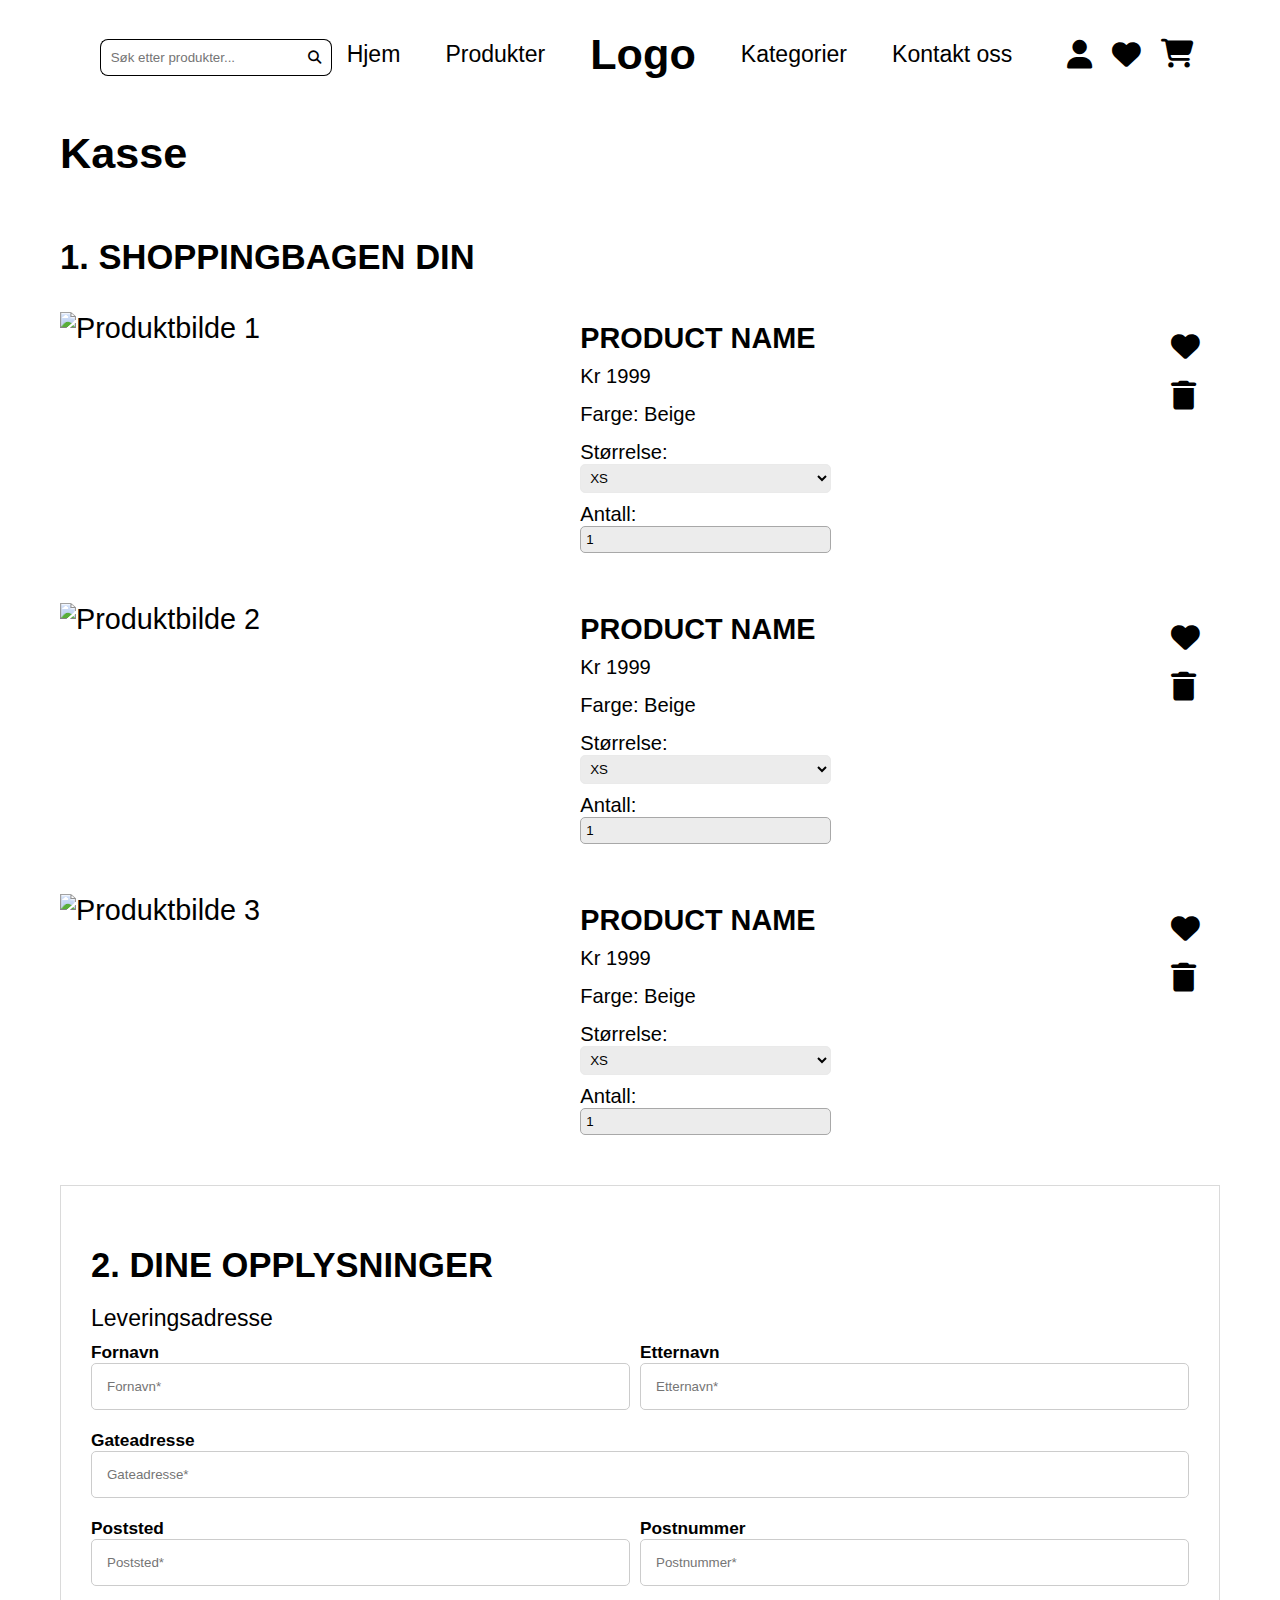
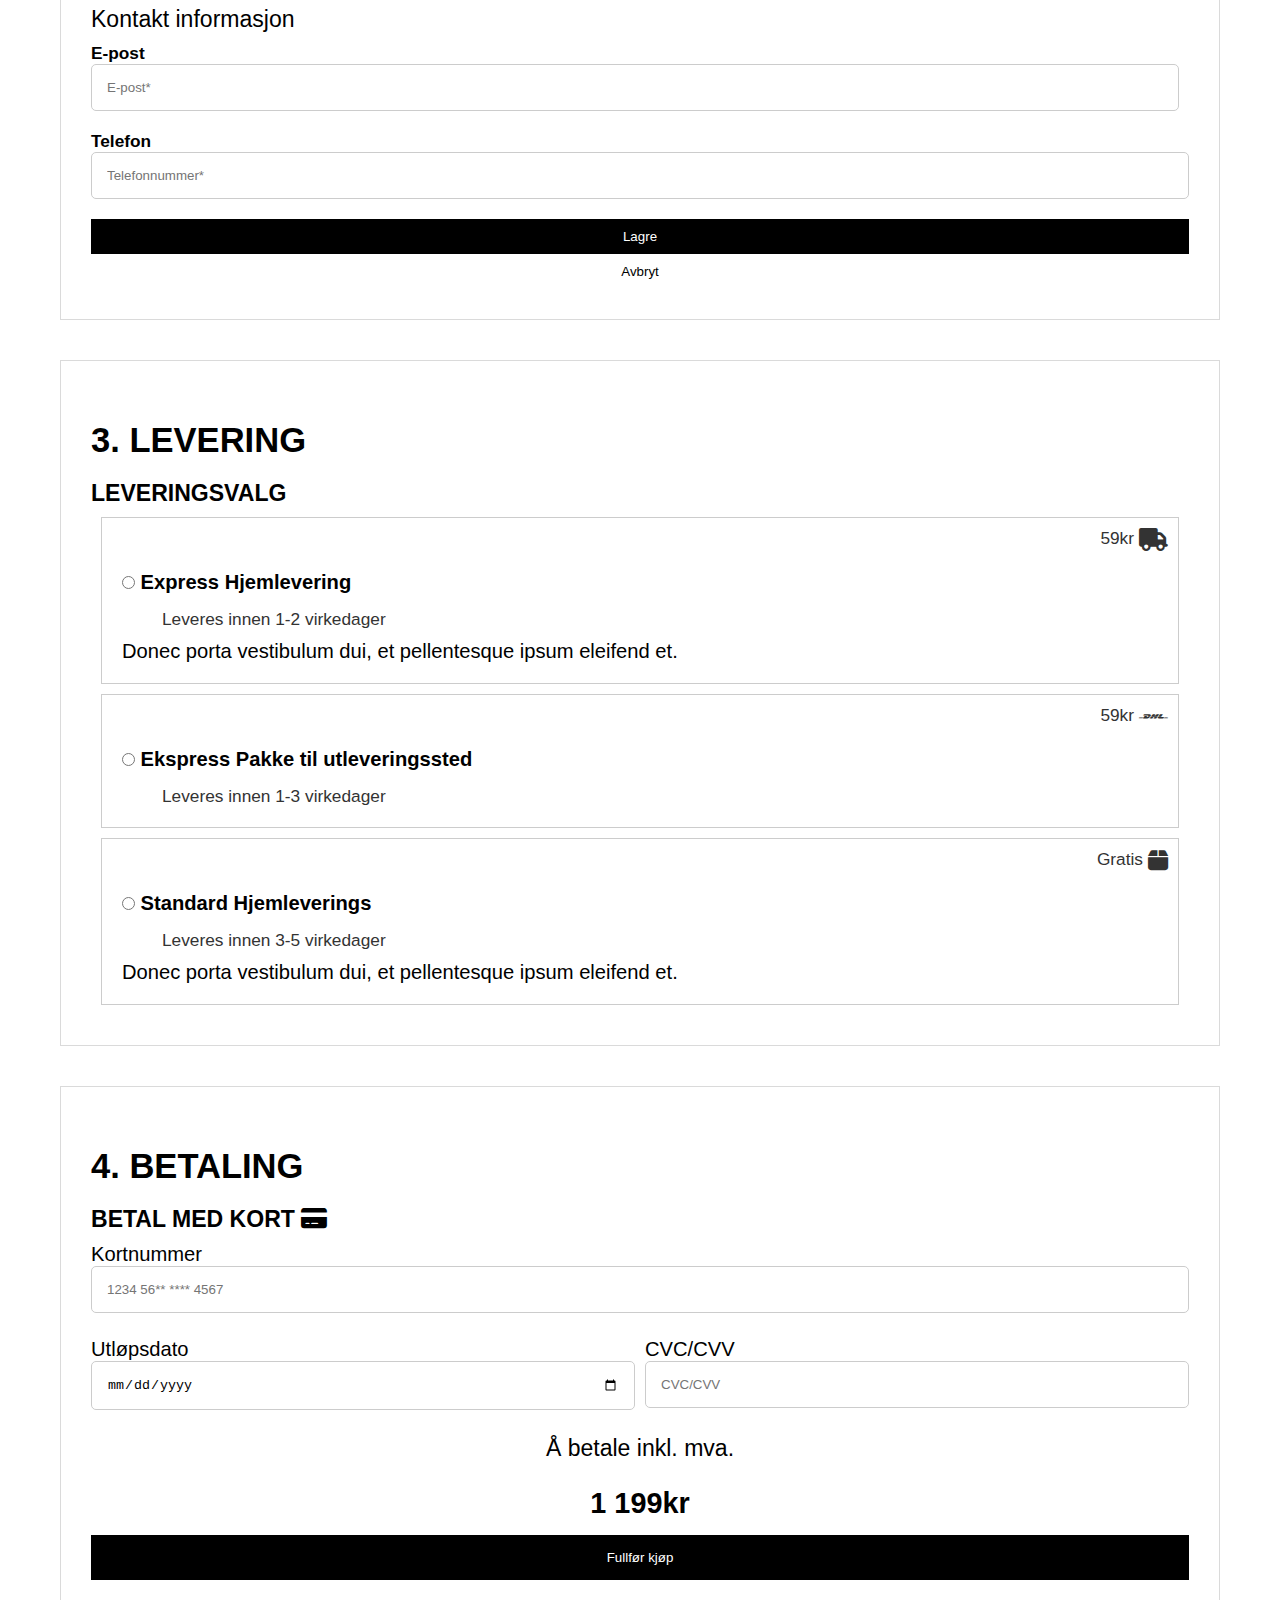
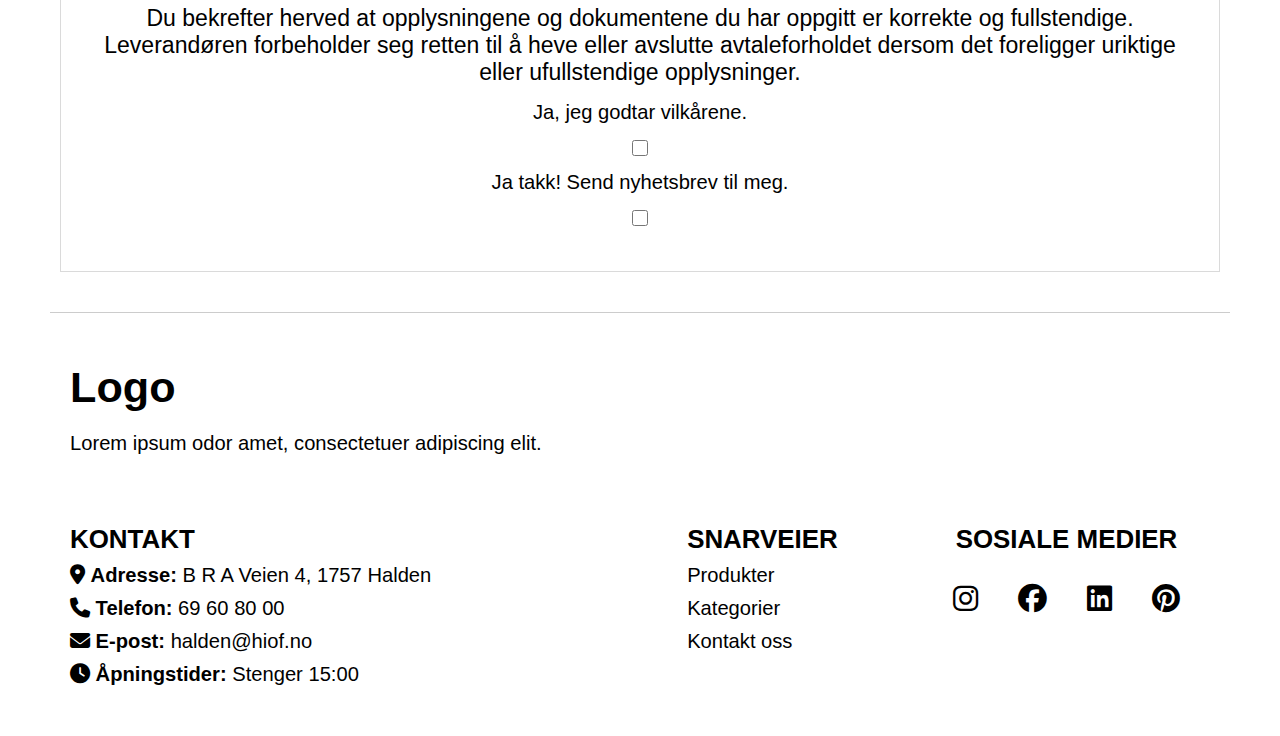
==== commit 9fc154ca: "Ferdig" ====
--- a/checkout.html
+++ b/checkout.html
@@ -8,7 +8,7 @@
     <link href="ikoner/css/brands.css" rel="stylesheet">
     <link href="ikoner/css/solid.css" rel="stylesheet">
     <link href="ikoner/css/regular.css" rel="stylesheet">
-    <title>Handlekurv</title>
+    <title>Nettbutikk</title>
 </head>
 
 <body>
@@ -20,7 +20,7 @@
                 <input type="search" placeholder="Søk etter produkter..." id="search">
 
                 <button type="submit">
-                    <i class="fa-solid fa-magnifying-glass"></i>
+                    <i class="fa-solid fa-magnifying-glass"></i> <!--https://fontawesome.com/icons/magnifying-glass?f=classic&s=solid-->
                 </button>
             </form>
 
@@ -41,9 +41,9 @@
         </nav>
 
          <section class="nav-ikoner">
-            <i class="fa-solid fa-user"></i>
-            <i class="fa-solid fa-heart"></i>
-            <a href="checkout.html"><i class="fa-solid fa-cart-shopping"></i></a>
+            <i class="fa-solid fa-user"></i> <!--https://fontawesome.com/icons/user?f=classic&s=solid-->
+            <i class="fa-solid fa-heart"></i> <!--https://fontawesome.com/icons/heart?f=classic&s=solid-->
+            <a href="checkout.html"><i class="fa-solid fa-cart-shopping"></i></a> <!--https://fontawesome.com/icons/cart-shopping?f=classic&s=solid-->
          </section>
         </section>
 
@@ -76,8 +76,8 @@
         </label>
         </section>
         <section class="cbutton">
-            <button class="cikoner"><i class="fa-solid fa-heart"></i></button>
-            <button class="cikoner"><i class="fa-solid fa-trash"></i></button>
+            <button class="cikoner"><i class="fa-solid fa-heart"></i></button> <!--https://fontawesome.com/icons/heart?f=classic&s=solid-->
+            <button class="cikoner"><i class="fa-solid fa-trash"></i></button> <!--https://fontawesome.com/icons/trash?f=classic&s=solid-->
         </section>
     </article>
 
@@ -103,8 +103,8 @@
             </label>
             </section>
             <section class="cbutton">
-                <button class="cikoner"><i class="fa-solid fa-heart"></i></button>
-                <button class="cikoner"><i class="fa-solid fa-trash"></i></button>
+                <button class="cikoner"><i class="fa-solid fa-heart"></i></button> <!--https://fontawesome.com/icons/heart?f=classic&s=solid-->
+                <button class="cikoner"><i class="fa-solid fa-trash"></i></button> <!--https://fontawesome.com/icons/trash?f=classic&s=solid-->
             </section>
     </article>
 
@@ -130,8 +130,8 @@
             </label>
             </section>
             <section class="cbutton">
-                <button class="cikoner"><i class="fa-solid fa-heart"></i></button>
-                <button class="cikoner"><i class="fa-solid fa-trash"></i></button>
+                <button class="cikoner"><i class="fa-solid fa-heart"></i></button> <!--https://fontawesome.com/icons/heart?f=classic&s=solid-->
+                <button class="cikoner"><i class="fa-solid fa-trash"></i></button> <!--https://fontawesome.com/icons/trash?f=classic&s=solid-->
             </section>
     </article>
 </section>
@@ -153,13 +153,12 @@
             </label>
 
             <label class="postnr">Postnummer
-            <input type="text" id="postnr" name="postnr" placeholder="Postnummer*" pattern="[0-9]{8,12}" required>
+            <input type="text" id="postnr" name="postnr" placeholder="Postnummer*" pattern="[0-9]{1,10}" required>
             </label>
 
             <label class="poststed">Poststed
             <input type="text" id="poststed" name="poststed" placeholder="Poststed*" pattern="[A-Za-zæøåÆØÅ ]{2,}" required>
             </label>
-
 
             <label class="epost">E-post
                 <input type="email" id="epost" name="epost" placeholder="E-post*" pattern="[a-z0-9._%+\-]+@[a-z0-9.\-]+\.[a-z]{2,}$" required>
@@ -168,7 +167,6 @@
             <label class="telefon">Telefon
                 <input type="tel" id="telefon" name="telefon" placeholder="Telefonnummer*" pattern="[0-9]{8,12}" required>
             </label>
-
 
             <button type="submit" class="submit">Lagre</button>
             <button type="reset" class="reset">Avbryt</button>
@@ -180,7 +178,7 @@
         <h3>Leveringsvalg</h3>
         <form>
         <section class="border">
-            <p class="borderikon">59kr<i class="fa-solid fa-truck"></i></p>
+            <p class="borderikon">59kr<i class="fa-solid fa-truck"></i></p> <!--https://fontawesome.com/icons/truck?f=classic&s=solid-->
             <label>
                 <input type="radio" name="levering" value="ekspresshjem"> Express Hjemlevering 
             </label>
@@ -188,14 +186,14 @@
             <p class="pborder">Donec porta vestibulum dui, et pellentesque ipsum eleifend et.</p>
         </section>
         <section class="border">
-            <p class="borderikon">59kr<i class="fa-brands fa-dhl"></i></p>
+            <p class="borderikon">59kr<i class="fa-brands fa-dhl"></i></p> <!--https://fontawesome.com/icons/dhl?f=brands&s=solid-->
             <label>
                 <input type="radio" name="levering" value="utleveringssted"> Ekspress Pakke til utleveringssted
             </label>
             <p>Leveres innen 1-3 virkedager</p>         
         </section>
         <section class="border">
-            <p class="borderikon">Gratis<i class="fa-solid fa-box"></i></p>
+            <p class="borderikon">Gratis<i class="fa-solid fa-box"></i></p> <!--https://fontawesome.com/icons/box?f=classic&s=solid-->
             <label>
                 <input type="radio" name="levering" value="hjemlevering"> Standard Hjemleverings
             </label>
@@ -207,17 +205,17 @@
 
  <section class="betaling">
     <h2>4. Betaling</h2>
-    <p class="upper">Betal med kort <i class="fa-solid fa-credit-card"></i></p>
+    <p class="upper">Betal med kort <i class="fa-solid fa-credit-card"></i></p> <!--https://fontawesome.com/icons/credit-card?f=classic&s=solid-->
     <form>
         <div class="kortinfo">
         <label class="kortnr">Kortnummer
-            <input type="number" id="kortnummer" name="kortnummer" placeholder="1234 56** **** 4567" required>
+            <input type="text" id="kortnummer" name="kortnummer" placeholder="1234 56** **** 4567" pattern="[0-9\s]{13,19}" maxlength="20" required>
         </label>
         <label class="utlopsdato">Utløpsdato
             <input type="date" id="utlopsdato" name="utlopsdato" max="2023-12-31" required>
         </label>
         <label class="cvc">CVC/CVV
-            <input type="number" id="cvc" name="cvc" placeholder="CVC/CVV" required>
+            <input type="text" id="cvc" name="cvc" pattern="[0-9]{3,4}" placeholder="CVC/CVV" maxlength="4" required>
         </label>
         </div>
 
@@ -229,11 +227,11 @@
         <p>Du bekrefter herved at opplysningene og dokumentene du har oppgitt er korrekte og fullstendige. Leverandøren forbeholder seg retten til å heve eller avslutte avtaleforholdet dersom det foreligger uriktige eller ufullstendige opplysninger.</p>
 
 
-        <label class="checkbox">
-            <input type="checkbox" name="vilkår" required>Ja, jeg godtar vilkårene.
-        </label>
-        <label class="checkbox">
-            <input type="checkbox" name="tekstmelding">Ja takk! Send nyhetsbrev til meg.
+        <label class="checkbox1">Ja, jeg godtar vilkårene.
+            <input type="checkbox" name="vilkår" required>
+        </label>
+        <label class="checkbox2">Ja takk! Send nyhetsbrev til meg.
+            <input type="checkbox" name="tekstmelding">
         </label>
         </div>
         
@@ -249,10 +247,10 @@
     <section id="kontakt-info">
         <h3>Kontakt</h3>
         <ul>
-            <li><i class="fa-solid fa-location-dot"></i>  <strong>Adresse:</strong> B R A Veien 4, 1757 Halden</li>
-            <li><i class="fa-solid fa-phone"></i>  <strong>Telefon:</strong> 69 60 80 00</li>
-            <li><i class="fa-solid fa-envelope"></i>  <strong>E-post:</strong> halden@hiof.no</li>
-            <li><i class="fa-solid fa-clock"></i>  <strong>Åpningstider:</strong> Stenger 15:00</li>
+            <li><i class="fa-solid fa-location-dot"></i> <strong>Adresse:</strong> B R A Veien 4, 1757 Halden</li> <!--https://fontawesome.com/icons/location-dot?f=classic&s=solid-->
+            <li><i class="fa-solid fa-phone"></i>  <strong>Telefon:</strong> 69 60 80 00</li> <!--https://fontawesome.com/icons/phone?f=classic&s=solid-->
+            <li><i class="fa-solid fa-envelope"></i>  <strong>E-post:</strong> halden@hiof.no</li> <!--https://fontawesome.com/icons/envelope?f=classic&s=solid-->
+            <li><i class="fa-solid fa-clock"></i>  <strong>Åpningstider:</strong> Stenger 15:00</li> <!--https://fontawesome.com/icons/clock?f=classic&s=solid-->
         </ul>
     </section>
     <section class="snarveier">
@@ -266,10 +264,10 @@
     <section class="some">
         <h3>Sosiale medier</h3>
         <ul class="footerikoner">
-            <li><a href="https://www.instagram.com/" target="_blank"><i class="fa-brands fa-instagram"></i></a></li>
-            <li><a href="https://www.facebook.com/" target="_blank"><i class="fa-brands fa-facebook"></i></a></li>
-            <li><a href="https://www.linkedin.com/" target="_blank"><i class="fa-brands fa-linkedin"></i></a></li>
-            <li><a href="https://no.pinterest.com/" target="_blank"><i class="fa-brands fa-pinterest"></i></a></li>
+            <li><a href="https://www.instagram.com/" target="_blank"><i class="fa-brands fa-instagram"></i></a></li> <!--https://www.instagram.com/-->
+            <li><a href="https://www.facebook.com/" target="_blank"><i class="fa-brands fa-facebook"></i></a></li> <!--https://www.facebook.com/-->
+            <li><a href="https://www.linkedin.com/" target="_blank"><i class="fa-brands fa-linkedin"></i></a></li> <!--https://www.linkedin.com/-->
+            <li><a href="https://no.pinterest.com/" target="_blank"><i class="fa-brands fa-pinterest"></i></a></li> <!--https://no.pinterest.com/-->
         </ul>
     </section>
 </footer>
--- a/style.css
+++ b/style.css
@@ -148,8 +148,11 @@
     list-style: none;
 }
 
+.some ul li a i {
+    font-size: 1rem;
+}
+
 /*INDEX.HTML*/
-
 .banner {
     background-color: #e0e0e0;
     text-align: right;
@@ -228,8 +231,6 @@
     text-align: center;
 }
 
-
-
 .produkter article img {
     width: 100%;
     height: auto;
@@ -272,7 +273,6 @@
 .stjernetekst {
     font-size: 0.4rem;
     color: rgb(94, 94, 94);
-
 }
 
 #kategorier {
@@ -306,13 +306,11 @@
     font-size: 0.7rem;
     margin-left: 10px;
     margin-right: 10px;
-    position: relative;
 }
 
 .k-kort1 img, .k-kort2 img, .k-kort3 img, .k-kort4 img, .k-kort5 img {
     width: 100%;
     height: 100%;
-    object-fit: cover;
     border-radius: 20px;
 }
 
@@ -322,10 +320,10 @@
     text-transform: uppercase;
 }
 
-.scroll{
+.scroll{ /*AI, promt og resultat i PDF*/
     display: flex;
     overflow-x: auto; 
-    scroll-snap-type: x mandatory; /*AI generert ferdig vscode*/
+    scroll-snap-type: x mandatory; 
 }
 
 .anmeldelser h2 {
@@ -351,6 +349,7 @@
 }
 
 .anmeldelser img {
+    border-radius: 40px;
     max-width: 150px;
     max-height: 150px;
     align-items: left;
@@ -361,6 +360,8 @@
     padding: 15px;
     margin: 10px;
     border-radius: 20px;
+    max-width: 289px;
+    min-width: 190px;
 }
 
 
@@ -384,7 +385,7 @@
     color: #333;
 }
 
-.brodsmule li + li::before { /*AI*/
+.brodsmule li + li::before { /*AI, promt og resultat i PDF*/
     content: ">";
     color: #343434;
     margin: 0 0.5em;
@@ -438,6 +439,10 @@
     border-radius: 5px;
 }
 
+.hjerte i {
+    color: #000;
+}
+
 .plinje {
     display: flex;
     flex-direction: column;
@@ -449,7 +454,6 @@
     text-align: left;
     margin: 10px;
 }
-
 
 
 .psection img {
@@ -484,24 +488,20 @@
     padding: 10px;
     margin: 40px;
     margin-left: 3px;
-    width: 100%;
-}
-
-
-
-
-.scroll2 {
+}
+
+.scroll2 { /*AI, promt og resultat i PDF*/
     display: flex;
     text-align: left;
     overflow-x: auto;
-    scroll-snap-type: x mandatory; /*AI generert ferdig vscode*/
+    scroll-snap-type: x mandatory;
     width: 100%;
 }
 
 
 .particle img {
     display: flex;
-    max-width: 100%;
+    max-width: 200px;
     height: auto;
     border-radius: 20px;
 }
@@ -514,6 +514,10 @@
 
 .paside a {
     text-decoration: none;
+}
+
+.cikoner i {
+    color: #000;
 }
 
 
@@ -541,10 +545,10 @@
     font-size: 0.7rem;
 }
 
-.scroll2 {
-    display: flex;
-    overflow-x: auto; /*AI*/
-    scroll-snap-type: x mandatory; /*AI generert ferdig vscode*/
+.scroll2 { /*AI, promt og resultat i PDF*/
+    display: flex;
+    overflow-x: auto;
+    scroll-snap-type: x mandatory;
 }
 
 
@@ -740,8 +744,6 @@
     margin-left: 5px;
 }
 
-
-
 .betaling h2 {
     font-weight: bold;
     font-size: 1.2rem;
@@ -794,7 +796,7 @@
     margin-bottom: 10px;
 }
 
-.checkbox input[type="checkbox"] { /*AI*/
+.checkbox1 input, .checkbox2 input {
     margin-right: 10px;
     width: 16px;
     height: 16px;
@@ -804,6 +806,23 @@
 .checkbox label {
     font-size: 0.7rem;
     cursor: pointer;
+}
+
+.psection .litebilder img {
+    max-width: 160px;
+    width: 100%;
+    height: auto;
+}
+
+
+
+.asideflex {
+    display: flex;
+    flex-direction: row;
+}
+
+.particle img {
+    min-width: 200px;
 }
 
 
@@ -884,13 +903,9 @@
         font-size: 1.5rem;
     }
 
-    .footerlogo p {
-        font-size: 0.7rem;
-    }
-
     #kontakt-info {
         grid-column: 1;
-        white-space: nowrap; /*AI hvordan få kontaktinformasjonen til å ikke bryte teksten?*/
+        white-space: nowrap;
     }
 
     .snarveier {
@@ -909,10 +924,11 @@
         margin: 30px;
     }
 
-    .footerikoner i { /*AI hvordan få ikonene større?*/
+    .footerikoner i { 
         font-size: 1rem;
     }
 
+    /*All hover effekt er tatt fra inspirasjonskode AI, prompt og resultat i PDF*/
     .nav-ikoner a:hover {
         transform: scale(1.2);
     }
@@ -968,7 +984,7 @@
 
     .produkter {
         display: grid;
-        grid-template-columns: repeat(auto-fill, minmax(350px, 1fr)); /* Dynamisk grid AI*/
+        grid-template-columns: repeat(auto-fill, minmax(350px, 1fr)); /*https://dev.to/musselmanth/the-dynamic-css-grid-configuration-ive-been-looking-for-1ogd*/
     }
 
     .produkter article img {
@@ -1030,6 +1046,7 @@
     }
 
     .over {
+        margin-top: 20px;
         grid-column: 1 / -1;
         grid-row: 1;
     }
@@ -1049,8 +1066,17 @@
     }
 
     .anmeldelser article {
-        border-radius: 30px;
+        border-radius: 20px;
         margin-bottom: 40px;
+        margin-left: 20px;
+        max-width: 289px;
+        min-width: 250px;
+    }
+
+    .anmeldelser img {
+        max-width: 289px;
+        min-width: 190px;
+        margin: 10px;
     }
 
     /*PRODUCT.HTML*/
@@ -1110,6 +1136,15 @@
         flex-direction: row;
     }
 
+    .particle img {
+        max-width: 289px;
+        min-width: 190px;
+    }
+
+    .particle img {
+        min-width: 200px;
+    }
+
     /*CHECKOUT.HTML*/
     .checkoutmain {
         display: grid;
@@ -1218,8 +1253,6 @@
     .cvc {
         grid-column: 2;
     }
-
-    /*ER HER NÅ*/
 
     .betaling {
         border: solid 1px #dadada;
@@ -1257,7 +1290,7 @@
 /*TABLET*/
 @media only screen and (max-width: 1000px) and (min-width: 600px) {
     #kategorier {
-        grid-template-columns: 1fr 1fr; /* 2 kolonner for smartbrett */
+        grid-template-columns: 1fr 1fr;
         grid-template-rows: auto;
     }
 
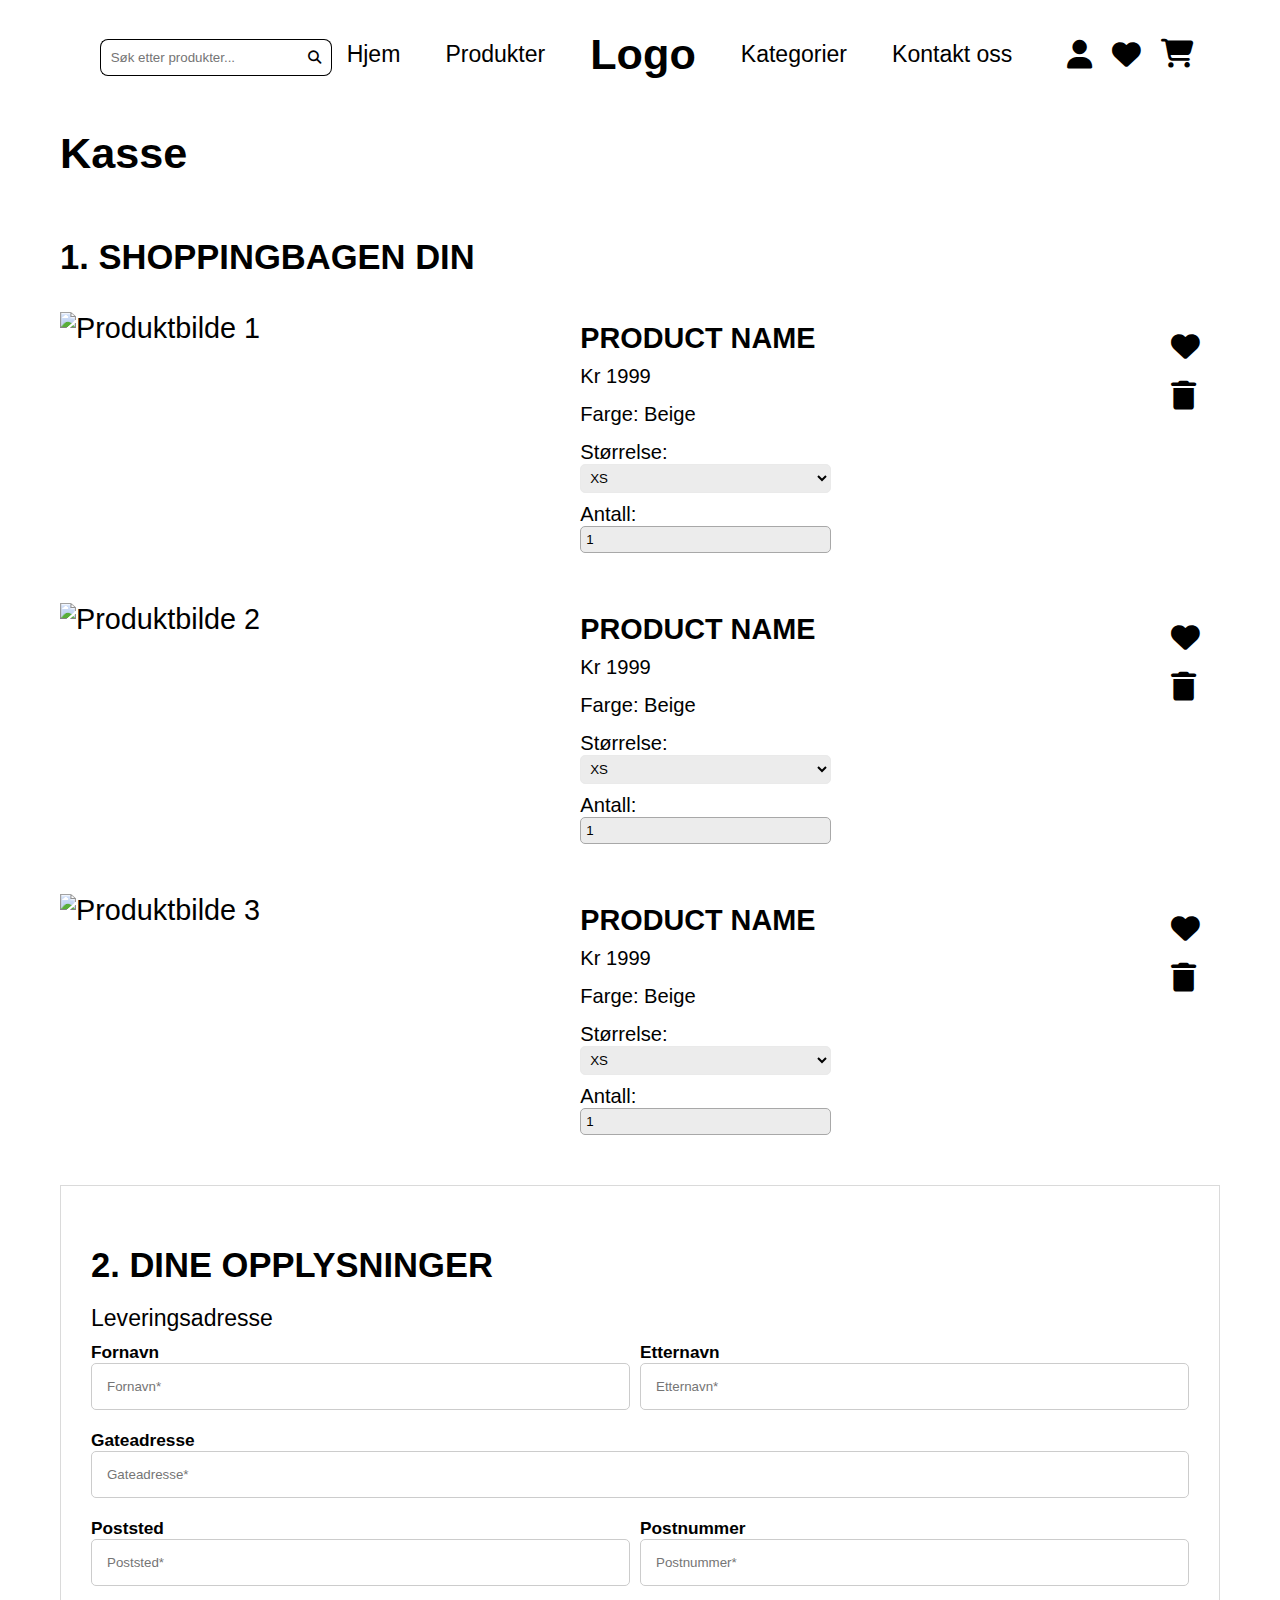
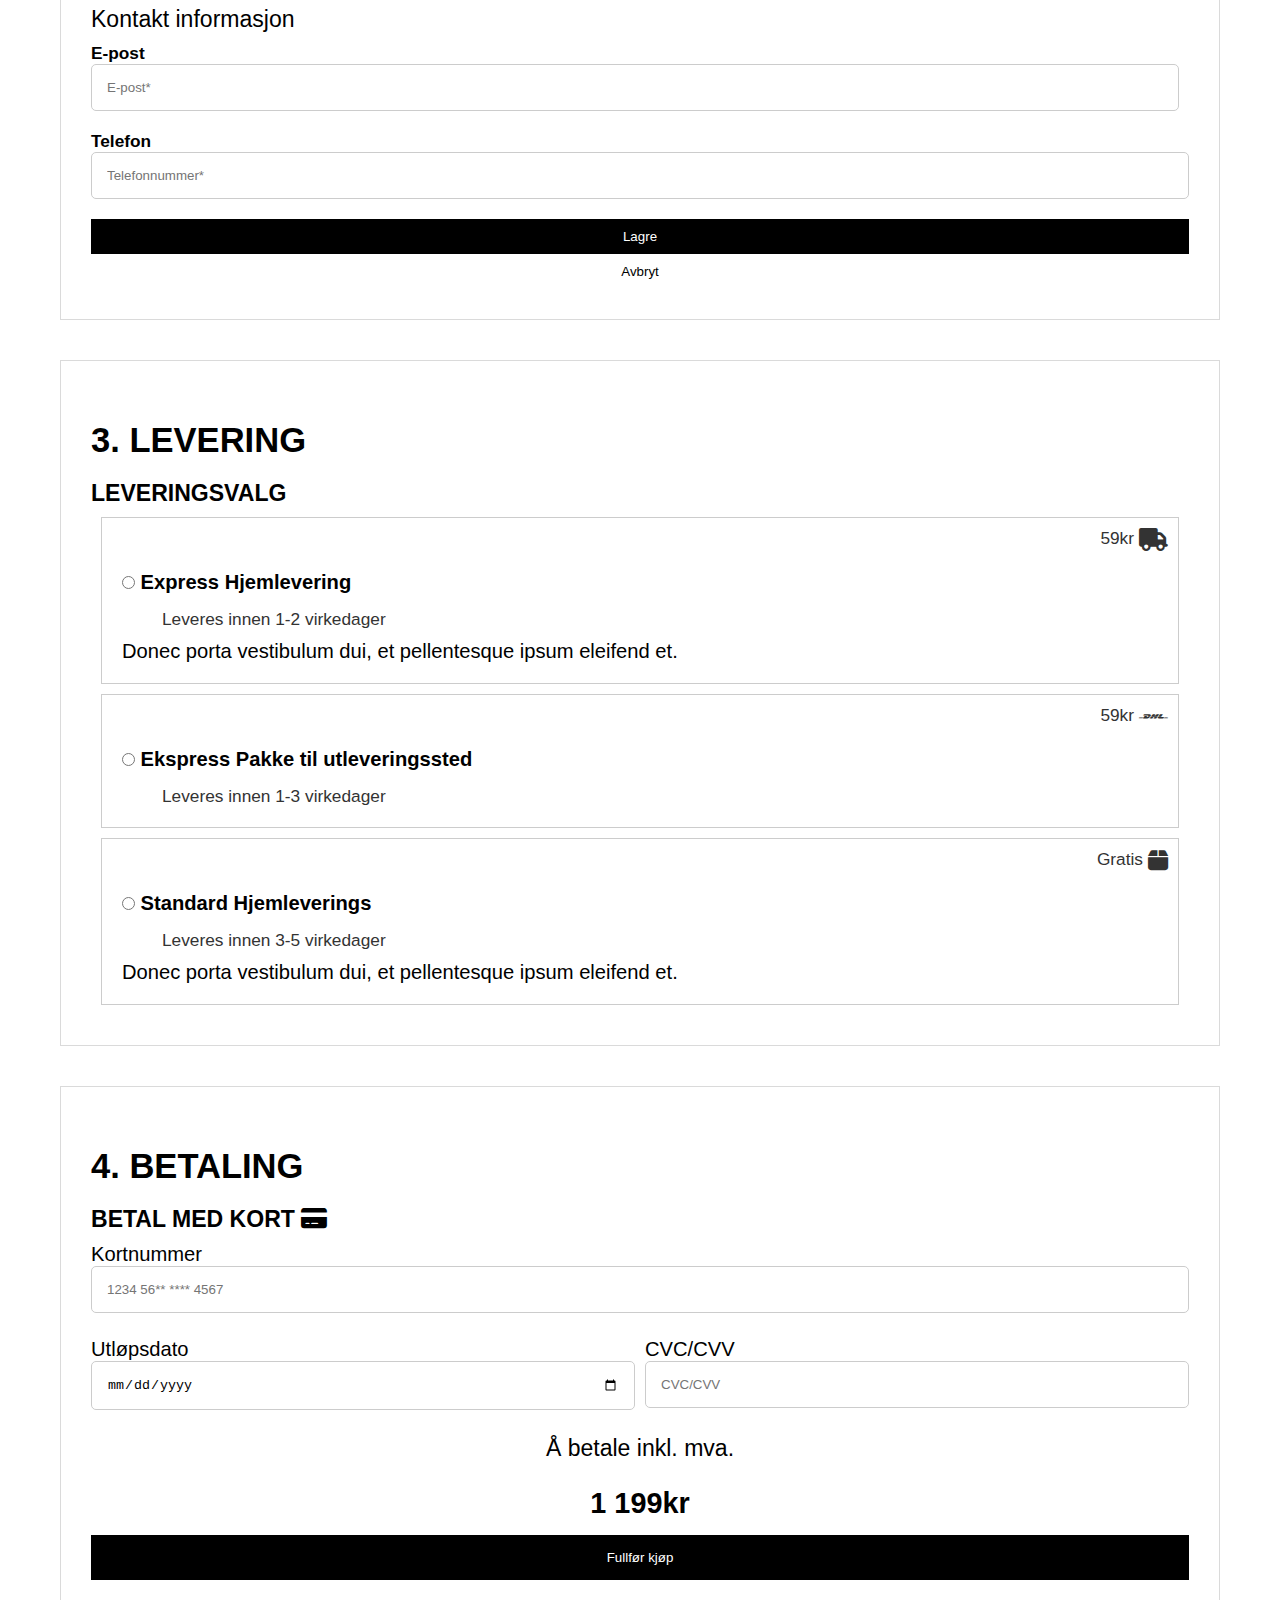
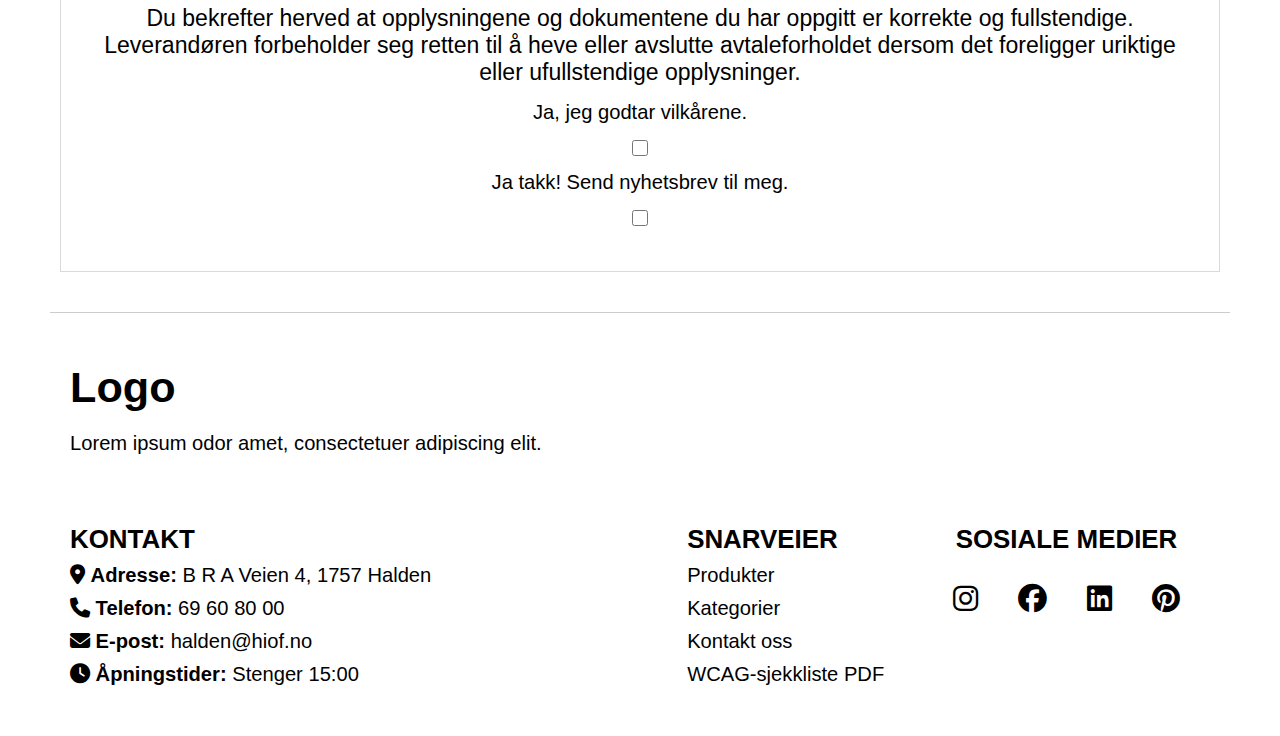
==== commit 9e3b1d07: "Ferdig" ====
--- a/checkout.html
+++ b/checkout.html
@@ -140,31 +140,32 @@
         <h2>2. Dine opplysninger</h2>
         <p>Leveringsadresse</p>
         <form>
-            <label class="fornavn">Fornavn
+            <label class="fornavn" for="fornavn">Fornavn
             <input type="text" id="fornavn" name="fornavn" placeholder="Fornavn*" maxlength="45" pattern="[A-Za-zæøåÆØÅ ]{2,}" required>
             </label>
 
-            <label class="etternavn">Etternavn
+            <label class="etternavn" for="etternavn">Etternavn
             <input type="text" id="etternavn" name="etternavn" placeholder="Etternavn*" maxlength="45" pattern="[A-Za-zæøåÆØÅ ]{2,}" required>
             </label>
 
-            <label class="adresse">Gateadresse
+            <label class="adresse" for="adresse">Gateadresse
             <input type="text" id="adresse" name="adresse" placeholder="Gateadresse*" pattern="[a-z0-9._%+\-]+@[a-z0-9.\-]+\.[a-z]{2,}$" required>
             </label>
 
-            <label class="postnr">Postnummer
+            <label class="postnr" for="postnr">Postnummer
             <input type="text" id="postnr" name="postnr" placeholder="Postnummer*" pattern="[0-9]{1,10}" required>
             </label>
 
-            <label class="poststed">Poststed
+            <label class="poststed" for="poststed">Poststed
             <input type="text" id="poststed" name="poststed" placeholder="Poststed*" pattern="[A-Za-zæøåÆØÅ ]{2,}" required>
             </label>
 
-            <label class="epost">E-post
+            <p class="cpp">Kontakt informasjon</p>
+            <label class="epost" for="epost">E-post
                 <input type="email" id="epost" name="epost" placeholder="E-post*" pattern="[a-z0-9._%+\-]+@[a-z0-9.\-]+\.[a-z]{2,}$" required>
             </label>
-            <p class="cpp">Kontakt informasjon</p>
-            <label class="telefon">Telefon
+            
+            <label class="telefon" for="telefon">Telefon
                 <input type="tel" id="telefon" name="telefon" placeholder="Telefonnummer*" pattern="[0-9]{8,12}" required>
             </label>
 
@@ -259,6 +260,7 @@
             <li><a href="index.html#popprodukter">Produkter</a></li>
             <li><a href="index.html#kategorier">Kategorier</a></li>
             <li><a href="#kontakt-info">Kontakt oss</a></li>
+            <li><a href="WCAG/WCAG-sjekkliste.pdf" target="_blank">WCAG-sjekkliste PDF</a></li>
         </ul>
     </section>
     <section class="some">
